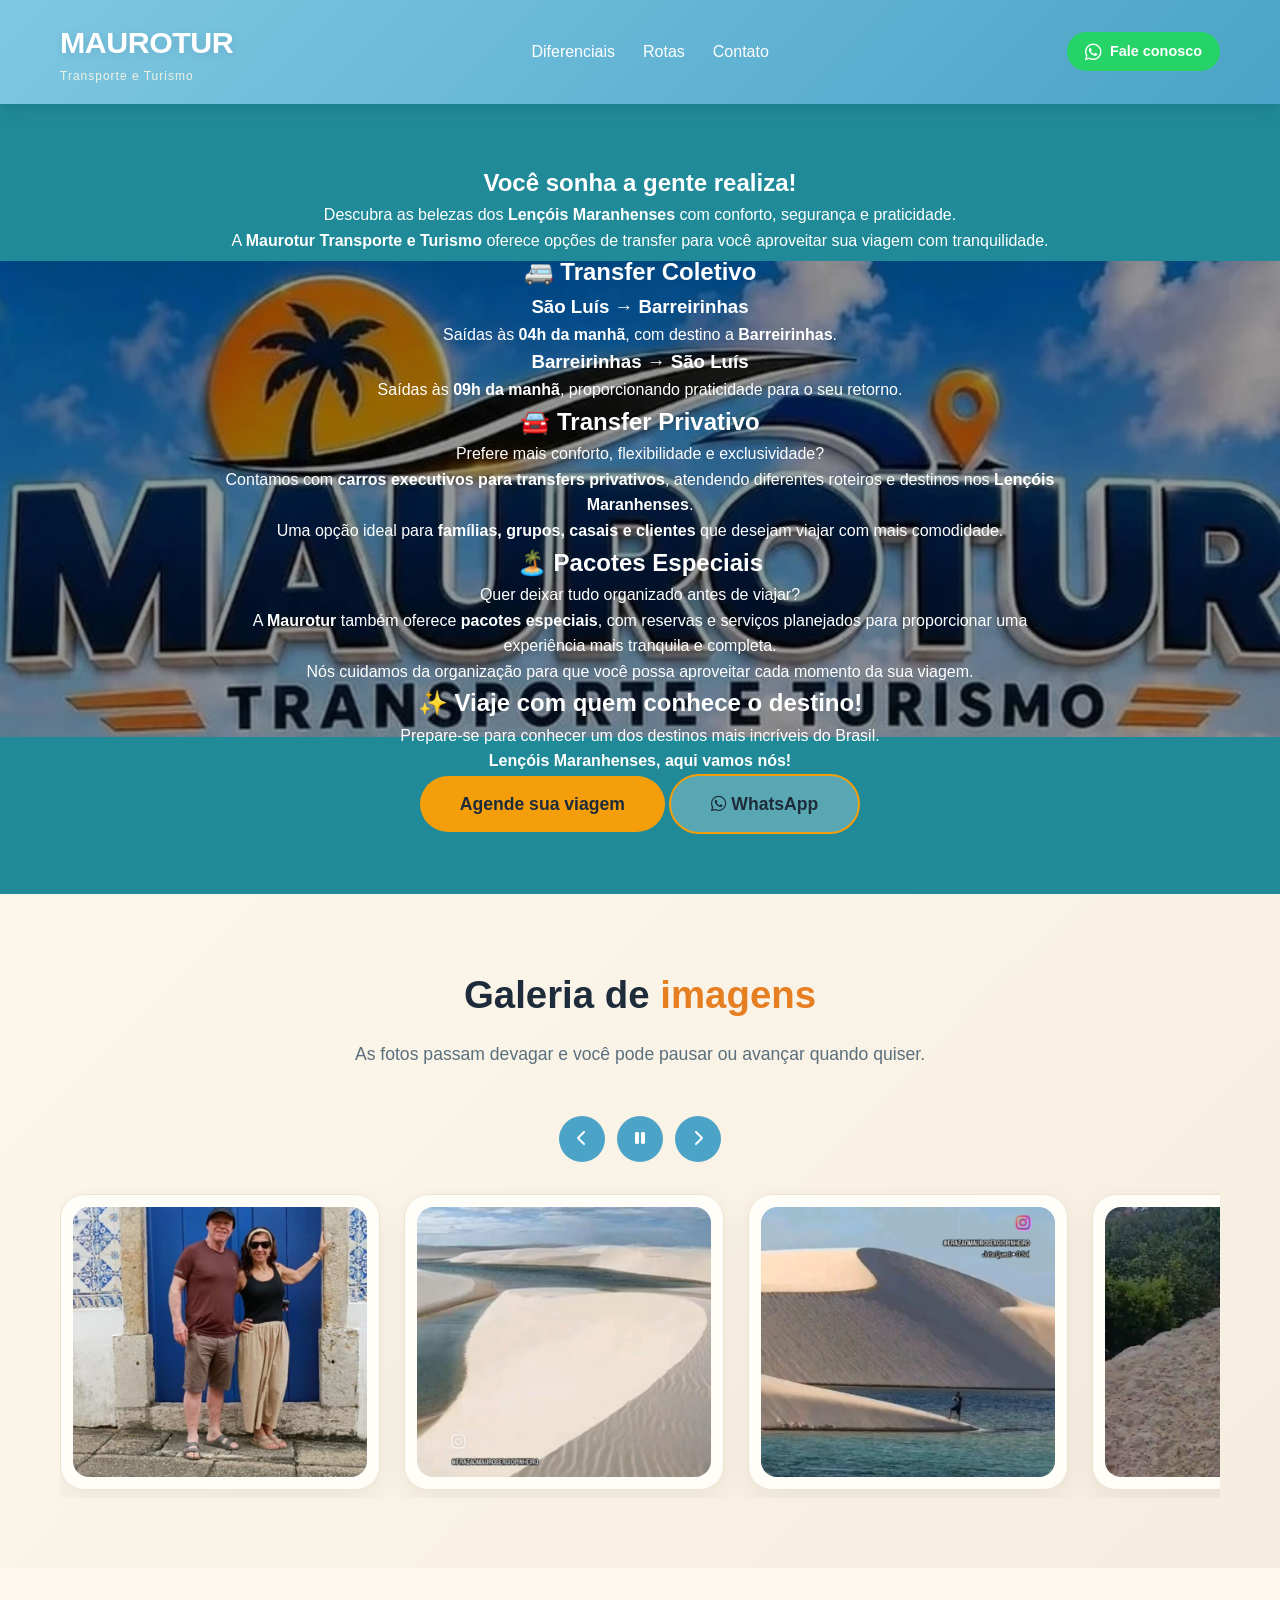
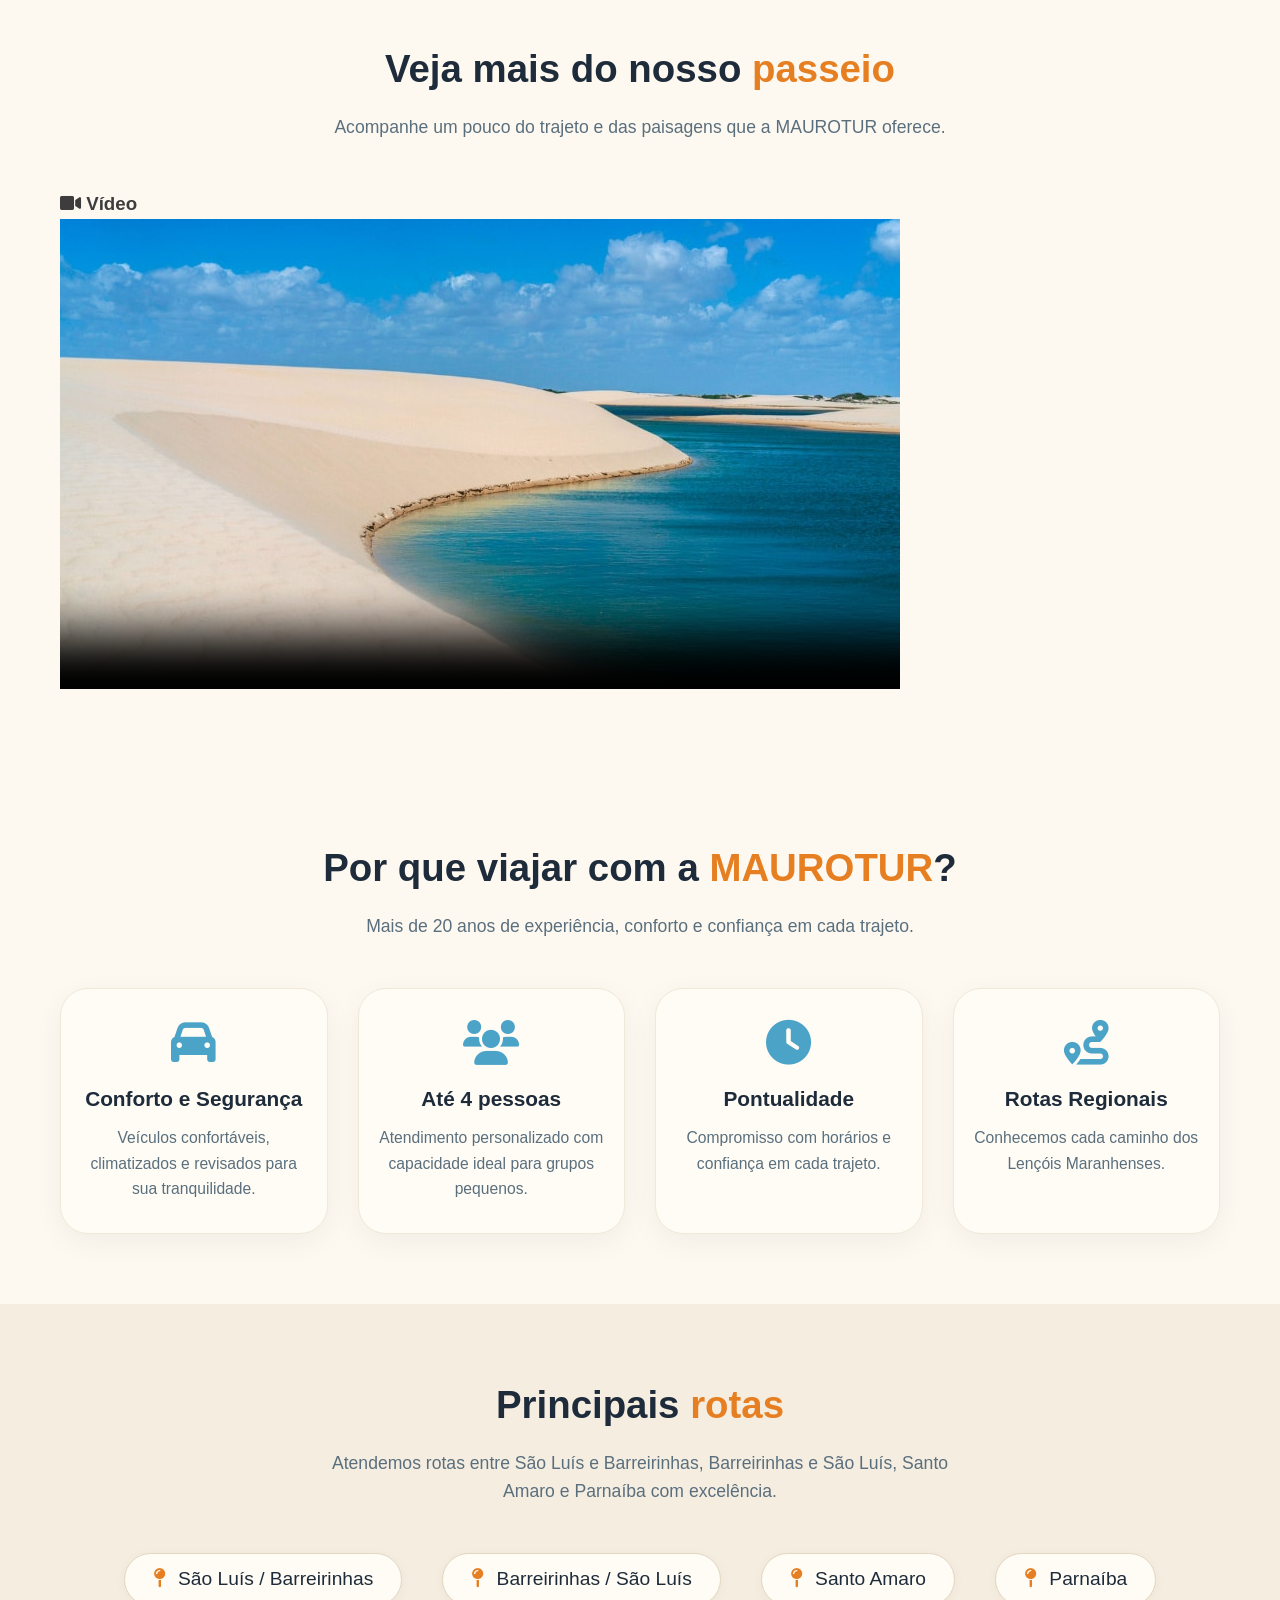
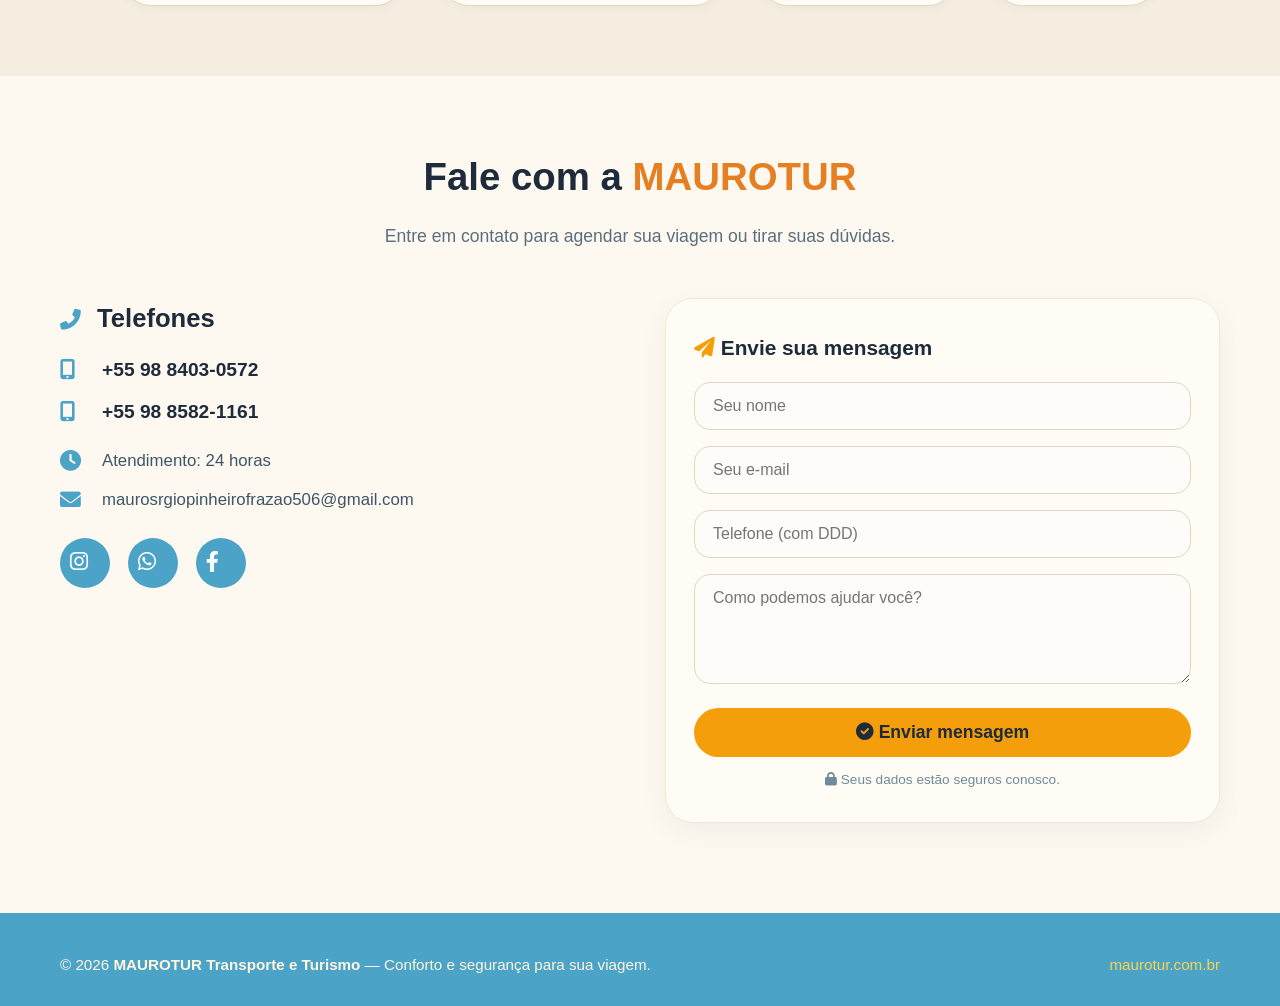
==== index.html @ c7d2a6f0 "atualiação da frente" ====
<!DOCTYPE html>
<html lang="pt-BR">
<head>
    <meta charset="UTF-8">
    <meta name="viewport" content="width=device-width, initial-scale=1.0, maximum-scale=1.0, user-scalable=yes">
    <title>MAUROTUR Transporte e Turismo</title>
    <!-- Font Awesome -->
    <link rel="stylesheet" href="https://cdnjs.cloudflare.com/ajax/libs/font-awesome/6.0.0-beta3/css/all.min.css">
    <link rel="stylesheet" href="styles.css">
</head>
<body>

    <!-- ===== HEADER ===== -->
    <header>
        <div class="container header-content">
            <div class="logo">
                <h1>MAUROTUR<span></span></h1>
                <small>Transporte e Turismo</small>
            </div>

            <button class="menu-toggle" id="menuToggle" aria-label="Menu" aria-expanded="false" aria-controls="navLinks">
                <i class="fas fa-bars"></i>
            </button>

            <nav class="nav-links" id="navLinks">
                <a href="#diferenciais">Diferenciais</a>
                <a href="#rotas">Rotas</a>
                <a href="#contato">Contato</a>
            </nav>

            <a href="https://wa.me/559884030572?text=ola%2C%20vim%20do%20site%20maurotur" target="_blank" rel="noopener noreferrer" class="whatsapp-header">
                <i class="fab fa-whatsapp"></i> Fale conosco
            </a>
        </div>
    </header>

<!-- ===== HERO ===== -->
<section class="hero">

    <!-- Imagem do painel -->
    <div class="hero-background">
        <img 
            src="vigens/imagens-scroll.jpg/WhatsApp Image 2026-08-25 at 07.58.31.jpeg"
            alt="Lençóis Maranhenses - MAUROTUR"
        >
    </div>

    <!-- Escurece levemente a imagem para o texto aparecer -->
    <div class="hero-overlay"></div>

    <!-- Conteúdo -->
    <div class="container hero-content">
            <h2 class="titulo-hero">Você sonha a gente <span>realiza!</span> </h2>
            <p> Descubra as belezas dos <strong>Lençóis Maranhenses</strong> com conforto, segurança e praticidade. </p> <p> A <strong>Maurotur Transporte e Turismo</strong> oferece opções de transfer para você aproveitar sua viagem com tranquilidade. </p> <h2>🚐 Transfer Coletivo</h2> <h3>São Luís → Barreirinhas</h3> <p> Saídas às <strong>04h da manhã</strong>, com destino a <strong>Barreirinhas</strong>. </p> <h3>Barreirinhas → São Luís</h3> <p> Saídas às <strong>09h da manhã</strong>, proporcionando praticidade para o seu retorno. </p> <h2>🚘 Transfer Privativo</h2> <p> Prefere mais conforto, flexibilidade e exclusividade? </p> <p> Contamos com <strong>carros executivos para transfers privativos</strong>, atendendo diferentes roteiros e destinos nos <strong>Lençóis Maranhenses</strong>. </p> <p> Uma opção ideal para <strong>famílias, grupos, casais e clientes</strong> que desejam viajar com mais comodidade. </p> <h2>🏝️ Pacotes Especiais</h2> <p> Quer deixar tudo organizado antes de viajar? </p> <p> A <strong>Maurotur</strong> também oferece <strong>pacotes especiais</strong>, com reservas e serviços planejados para proporcionar uma experiência mais tranquila e completa. </p> <p> Nós cuidamos da organização para que você possa aproveitar cada momento da sua viagem. </p> <h2>✨ Viaje com quem conhece o destino!</h2> <p> Prepare-se para conhecer um dos destinos mais incríveis do Brasil. </p> <p> <strong>Lençóis Maranhenses, aqui vamos nós!</strong> </p>
                <a href="#contato" class="btn btn-primary">Agende sua viagem</a>
                <a href="https://wa.me/559884030572?text=ola%2C%20vim%20do%20site%20maurotur" target="_blank" rel="noopener noreferrer" class="btn btn-outline"><i class="fab fa-whatsapp"></i> WhatsApp</a>
            </div>
        </div>
    </section>

    <!-- ===== GALERIA ===== -->
    <section class="section gallery-section" id="galeria">
        <div class="container">
            <h2 class="section-title">Galeria de <span>imagens</span></h2>
            <p class="section-sub">As fotos passam devagar e você pode pausar ou avançar quando quiser.</p>

            <div class="gallery-controls">
                <button class="gallery-btn" id="prevGallery" type="button" aria-label="Imagem anterior">
                    <i class="fas fa-chevron-left"></i>
                </button>
                <button class="gallery-btn" id="toggleGallery" type="button" aria-label="Pausar ou continuar">
                    <i class="fas fa-pause"></i>
                </button>
                <button class="gallery-btn" id="nextGallery" type="button" aria-label="Próxima imagem">
                    <i class="fas fa-chevron-right"></i>
                </button>
            </div>

            <div class="gallery-viewport">
                <div class="gallery-track" id="galleryTrack">
                    <figure class="gallery-card">
                        <img class="gallery-image" src="vigens/imagens-scroll.jpg/WhatsApp Image 2026-08-07 at 07.35.17.jpeg" alt="Paisagem da viagem 1" tabindex="0" role="button" aria-label="Ampliar imagem">
                    </figure>
                    <figure class="gallery-card">
                        <img class="gallery-image" src="vigens/imagens-scroll.jpg/WhatsApp Image 2026-08-07 at 07.35.26.jpeg" alt="Paisagem da viagem 2" tabindex="0" role="button" aria-label="Ampliar imagem">
                    </figure>
                    <figure class="gallery-card">
                        <img class="gallery-image" src="vigens/imagens-scroll.jpg/WhatsApp Image 2026-08-07 at 07.35.37.jpeg" alt="Paisagem da viagem 3" tabindex="0" role="button" aria-label="Ampliar imagem">
                    </figure>
                    <figure class="gallery-card">
                        <img class="gallery-image" src="vigens/imagens-scroll.jpg/WhatsApp Image 2026-08-07 at 07.35.45.jpeg" alt="Paisagem da viagem 4" tabindex="0" role="button" aria-label="Ampliar imagem">
                    </figure>
                    <figure class="gallery-card">
                        <img class="gallery-image" src="vigens/imagens-scroll.jpg/WhatsApp Image 2026-08-07 at 07.35.57.jpeg" alt="Paisagem da viagem 5" tabindex="0" role="button" aria-label="Ampliar imagem">
                    </figure>
                    <figure class="gallery-card">
                        <img class="gallery-image" src="vigens/imagens-scroll.jpg/WhatsApp Image 2026-08-07 at 07.36.15.jpeg" alt="Paisagem da viagem 6" tabindex="0" role="button" aria-label="Ampliar imagem">
                    </figure>
                    <figure class="gallery-card">
                        <img class="gallery-image" src="vigens/imagens-scroll.jpg/WhatsApp Image 2026-08-07 at 09.05.29.jpeg" alt="Paisagem da viagem 6" tabindex="0" role="button" aria-label="Ampliar imagem">
                    </figure>
                </div>
            </div>
        </div>
    </section>

    <div class="gallery-modal" id="galleryModal" aria-hidden="true">
        <button class="gallery-modal-close" id="galleryModalClose" type="button" aria-label="Fechar imagem">
            <i class="fas fa-times"></i>
        </button>
        <div class="gallery-modal-content">
            <img id="galleryModalImage" src="" alt="">
        </div>
    </div>

    <!-- ===== VÍDEO E IMAGEM ===== -->
    <section class="section media-section" id="media">
        <div class="container">
            <h2 class="section-title">Veja mais do nosso <span>passeio</span></h2>
            <p class="section-sub">Acompanhe um pouco do trajeto e das paisagens que a MAUROTUR oferece.</p>

            <div class="media-grid">
                <div class="media-card media-card-single">
                    <h3><i class="fas fa-video"></i> Vídeo</h3>
                    <video controls preload="metadata" poster="imagem-dunas.jpg/image.png">
                        <source src="vigens/imagens-scroll.jpg/WhatsApp Video 2026-08-07 at 09.05.29.mp4" type="video/mp4">
                        Seu navegador não suporta vídeos embutidos.
                    </video>
                </div>
            </div>
        </div>
    </section>

    <!-- ===== DIFERENCIAIS ===== -->
    <section class="section" id="diferenciais">
        <div class="container">
            <h2 class="section-title">Por que viajar com a <span>MAUROTUR</span>?</h2>
            <p class="section-sub">Mais de 20 anos de experiência, conforto e confiança em cada trajeto.</p>

            <div class="cards-grid">
                <div class="card">
                    <i class="fas fa-car"></i>
                    <h3>Conforto e Segurança</h3>
                    <p>Veículos confortáveis, climatizados e revisados para sua tranquilidade.</p>
                </div>
                <div class="card">
                    <i class="fas fa-users"></i>
                    <h3>Até 4 pessoas</h3>
                    <p>Atendimento personalizado com capacidade ideal para grupos pequenos.</p>
                </div>
                <div class="card">
                    <i class="fas fa-clock"></i>
                    <h3>Pontualidade</h3>
                    <p>Compromisso com horários e confiança em cada trajeto.</p>
                </div>
                <div class="card">
                    <i class="fas fa-route"></i>
                    <h3>Rotas Regionais</h3>
                    <p>Conhecemos cada caminho dos Lençóis Maranhenses.</p>
                </div>
            </div>
        </div>
    </section>

    <!-- ===== ROTAS ===== -->
    <section class="section rotas-bg" id="rotas">
        <div class="container">
            <h2 class="section-title">Principais <span>rotas</span></h2>
            <p class="section-sub">Atendemos rotas entre São Luís e Barreirinhas, Barreirinhas e São Luís, Santo Amaro e Parnaíba com excelência.</p>
            <div class="rotas-list">
                <span><i class="fas fa-map-pin"></i> São Luís / Barreirinhas</span>
                <span><i class="fas fa-map-pin"></i> Barreirinhas / São Luís</span>
                <span><i class="fas fa-map-pin"></i> Santo Amaro</span>
                <span><i class="fas fa-map-pin"></i> Parnaíba</span>
            </div>
        </div>
    </section>

    <!-- ===== CONTATO ===== -->
    <section class="section" id="contato">
        <div class="container">
            <h2 class="section-title">Fale com a <span>MAUROTUR</span></h2>
            <p class="section-sub">Entre em contato para agendar sua viagem ou tirar suas dúvidas.</p>

            <div class="contato-grid">
                <!-- Coluna informações -->
                <div class="contato-info">
                    <h3><i class="fas fa-phone-alt icon-blue"></i> Telefones</h3>
                    <p><i class="fas fa-mobile-alt"></i> <span class="phone">+55 98 8403-0572</span></p>
                    <p><i class="fas fa-mobile-alt"></i> <span class="phone">+55 98 8582-1161</span></p>

                    <p class="service-hours"><i class="fas fa-clock"></i> Atendimento: 24 horas</p>
                    <p><i class="fas fa-envelope"></i> maurosrgiopinheirofrazao506@gmail.com</p>

                    <div class="social-links">
                        <a href="https://www.instagram.com/frazaomaurosergiopinheiro" target="_blank" rel="noopener noreferrer" aria-label="Instagram">
                            <i class="fab fa-instagram"></i>
                        </a>
                        <a href="https://wa.me/559884030572?text=ola%2C%20vim%20do%20site%20maurotur" target="_blank" rel="noopener noreferrer" aria-label="WhatsApp">
                            <i class="fab fa-whatsapp"></i>
                        </a>
                        <a href="#" target="_blank" rel="noopener noreferrer" aria-label="Facebook">
                            <i class="fab fa-facebook-f"></i>
                        </a>
                    </div>


                </div>

                <!-- Formulário -->
                <div class="contato-form">
                    <h4><i class="fas fa-paper-plane icon-yellow"></i> Envie sua mensagem</h4>
                    <form id="formContato">
                        <input type="text" placeholder="Seu nome" required>
                        <input type="email" placeholder="Seu e-mail" required>
                        <input type="tel" placeholder="Telefone (com DDD)">
                        <textarea placeholder="Como podemos ajudar você?" required></textarea>
                        <button type="submit"><i class="fas fa-check-circle"></i> Enviar mensagem</button>
                    </form>
                    <p class="form-security-note">
                        <i class="fas fa-lock"></i> Seus dados estão seguros conosco.
                    </p>
                </div>
            </div>
        </div>
    </section>

    <!-- ===== FOOTER ===== -->
    <footer>
        <div class="container footer-content">
            <p>&copy; 2026 <strong>MAUROTUR Transporte e Turismo</strong> — Conforto e segurança para sua viagem.</p>
            <p>
                <a href="https://maurotur.com.br" target="_blank" rel="noopener noreferrer">maurotur.com.br</a>
            </p>
        </div>
    </footer>
    <script src="script.js" defer></script>
</body>
</html>
---- styles.css ----
/* ----- RESET & BASE ----- */

* {
    margin: 0;
    padding: 0;
    box-sizing: border-box;
}

html,
body {
    width: 100%;
    max-width: 100%;
    overflow-x: hidden;
}

body {
    font-family: 'Segoe UI', Tahoma, Geneva, Verdana, sans-serif;
    background-color: #fef9f0;
    color: #3d3d3d;
    line-height: 1.6;
}

img,
video {
    max-width: 100%;
}

a {
    text-decoration: none;
    color: inherit;
}

.container {
    width: 100%;
    max-width: 1200px;
    margin: 0 auto;
    padding: 0 20px;
}


/* ----- HEADER ----- */

header {
    background: linear-gradient(135deg, #7ec8e3 0%, #4ba3c7 100%);
    color: #fff;
    padding: 18px 0;
    position: sticky;
    top: 0;
    z-index: 100;
    box-shadow: 0 4px 16px rgba(0, 0, 0, 0.10);
}

.header-content {
    display: flex;
    justify-content: space-between;
    align-items: center;
    flex-wrap: wrap;
    width: 100%;
}

.logo h1 {
    font-size: 1.9rem;
    font-weight: 700;
    letter-spacing: -0.5px;
    color: #fff;
    text-shadow: 0 2px 8px rgba(0, 0, 0, 0.10);
}

.logo h1 span {
    color: #fcd34d;
}

.logo small {
    display: block;
    font-size: 0.75rem;
    font-weight: 300;
    opacity: 0.9;
    letter-spacing: 1px;
    color: #fff6e0;
}

.nav-links {
    display: flex;
    gap: 28px;
    font-weight: 500;
}

.nav-links a {
    transition: color 0.2s;
    font-size: 1rem;
    color: #fff;
}

.nav-links a:hover {
    color: #fcd34d;
}

.whatsapp-header {
    background: #25d366;
    padding: 8px 18px;
    border-radius: 30px;
    font-weight: 600;
    font-size: 0.9rem;
    display: flex;
    align-items: center;
    gap: 8px;
    transition: background 0.2s, transform 0.2s;
    color: #fff;
}

.whatsapp-header:hover {
    background: #1ebe5c;
    transform: scale(1.02);
}

.whatsapp-header i {
    font-size: 1.2rem;
}

.menu-toggle {
    display: none;
    font-size: 1.8rem;
    cursor: pointer;
    background: none;
    border: none;
    color: #fff;
}


/* ----- HERO ----- */

.hero {
    position: relative;
    width: 100%;
    max-width: 100%;
    min-height: 650px;
    display: flex;
    align-items: center;
    justify-content: center;
    overflow: hidden;
    isolation: isolate;
    background: #04e2ffcc;
}

.hero-background {
    position: absolute;
    inset: 0;
    width: 100%;
    height: 100%;
    z-index: 0;

    display: flex;
    justify-content: center;
    align-items: center;

    overflow: hidden;
}

.hero-background img {
    width: 100%;
    height: 100%;
    max-width: 100%;
    object-fit: contain;
    object-position: center center;
    display: block;
}

.hero-overlay {
    position: absolute;
    inset: 0;
    background: rgba(0, 0, 0, 0.40);
    z-index: 1;
}

.hero-content {
    position: relative;
    z-index: 2;

    width: 100%;
    max-width: 900px;

    color: #fff;

    padding: 60px 20px;

    margin: 0 auto;

    text-align: center;
}


/* ----- BOTÕES ----- */

.hero-buttons {
    display: flex;
    flex-wrap: wrap;
    justify-content: center;
    gap: 16px;
    margin-top: 25px;
}

.btn {
    display: inline-block;
    padding: 14px 40px;
    border-radius: 50px;
    font-weight: 600;
    font-size: 1.1rem;
    transition: all 0.25s;
    border: none;
    cursor: pointer;
}

.btn-primary {
    background: #f59e0b;
    color: #1e2b3a;
}

.btn-primary:hover {
    background: #d97706;
    transform: translateY(-3px);
    box-shadow: 0 12px 28px rgba(245, 158, 11, 0.35);
}

.btn-outline {
    background: rgba(255, 255, 255, 0.25);
    color: #1e2b3a;
    border: 2px solid #f59e0b;
    backdrop-filter: blur(2px);
}

.btn-outline:hover {
    background: rgba(245, 158, 11, 0.15);
    transform: translateY(-3px);
    border-color: #d97706;
}


/* ----- SEÇÕES ----- */

.section {
    width: 100%;
    max-width: 100%;
    padding: 70px 0;
}

.section-title {
    text-align: center;
    font-size: 2.4rem;
    font-weight: 700;
    margin-bottom: 14px;
    color: #1e2b3a;
}

.section-title span {
    color: #e67e22;
}

.section-sub {
    text-align: center;
    font-size: 1.1rem;
    color: #5a6f7e;
    max-width: 650px;
    margin: 0 auto 48px;
}


/* ----- GALERIA ----- */

.gallery-section {
    background: linear-gradient(135deg, #fdf7eb 0%, #f5ede0 100%);
}

.gallery-controls {
    display: flex;
    justify-content: center;
    gap: 12px;
    margin-bottom: 24px;
}

.gallery-btn {
    border: none;
    width: 46px;
    height: 46px;
    flex-shrink: 0;
    border-radius: 50%;
    background: #4ba3c7;
    color: #fff;
    font-size: 1rem;
    cursor: pointer;
    transition: transform 0.2s, background 0.2s;
}

.gallery-btn:hover {
    background: #e67e22;
    transform: translateY(-2px);
}

.gallery-viewport {
    width: 100%;
    max-width: 100%;
    overflow: hidden;
    padding: 8px 0;
}

.gallery-track {
    display: flex;
    gap: 24px;
    width: max-content;
    transition: transform 0.7s ease;
    will-change: transform;
}

.gallery-card {
    flex: 0 0 320px;
    max-width: 85vw;
    background: #fffdf8;
    padding: 12px;
    border-radius: 24px;
    box-shadow: 0 10px 30px rgba(0, 0, 0, 0.06);
    border: 1px solid #efe3cf;
}

.gallery-card img {
    width: 100%;
    height: 270px;
    object-fit: cover;
    border-radius: 16px;
    display: block;
    cursor: zoom-in;
    transition: transform 0.2s ease;
}

.gallery-card img:hover {
    transform: scale(1.02);
}

.gallery-image:focus {
    outline: 3px solid #e67e22;
    outline-offset: 4px;
}


/* ----- MODAL ----- */

.gallery-modal {
    position: fixed;
    inset: 0;
    background: rgba(12, 18, 24, 0.92);
    display: flex;
    align-items: center;
    justify-content: center;
    padding: 20px;
    z-index: 220;
    opacity: 0;
    visibility: hidden;
    transition: opacity 0.25s ease, visibility 0.25s ease;
}

.gallery-modal.is-open {
    opacity: 1;
    visibility: visible;
}

.gallery-modal-content {
    position: relative;
    width: min(96vw, 900px);
    max-width: 100%;
    max-height: 92vh;
    display: flex;
    align-items: center;
    justify-content: center;
}

.gallery-modal-content img {
    width: 100%;
    max-width: 100%;
    max-height: 92vh;
    object-fit: contain;
    border-radius: 22px;
    box-shadow: 0 20px 60px rgba(0, 0, 0, 0.35);
    transform: scale(0.95);
    transition: transform 0.25s ease;
}

.gallery-modal.is-open .gallery-modal-content img {
    transform: scale(1);
}

.gallery-modal-close {
    position: absolute;
    top: 16px;
    right: 16px;
    z-index: 230;
    width: 48px;
    height: 48px;
    border: none;
    border-radius: 50%;
    background: rgba(255, 255, 255, 0.95);
    color: #1e2b3a;
    font-size: 1.2rem;
    cursor: pointer;
    box-shadow: 0 10px 24px rgba(0, 0, 0, 0.18);
}

.gallery-modal-close:hover {
    background: #fff;
    transform: scale(1.03);
}


/* ----- CARDS ----- */

.cards-grid {
    display: grid;
    grid-template-columns: repeat(auto-fit, minmax(220px, 1fr));
    gap: 30px;
}

.card {
    background: #fffcf5;
    padding: 32px 20px;
    border-radius: 28px;
    box-shadow: 0 8px 30px rgba(0, 0, 0, 0.05);
    text-align: center;
    transition: transform 0.25s, box-shadow 0.25s;
    border: 1px solid #f0e8d8;
}

.card:hover {
    transform: translateY(-6px);
    box-shadow: 0 16px 48px rgba(0, 0, 0, 0.08);
}

.card i {
    font-size: 2.8rem;
    color: #4ba3c7;
    margin-bottom: 16px;
}

.card h3 {
    font-size: 1.3rem;
    margin-bottom: 10px;
    color: #1e2b3a;
}

.card p {
    color: #5a6f7e;
    font-size: 0.98rem;
}


/* ----- ROTAS ----- */

.rotas-bg {
    background: #f5ede0;
}

.rotas-list {
    display: flex;
    flex-wrap: wrap;
    justify-content: center;
    gap: 20px 40px;
    font-size: 1.2rem;
    font-weight: 500;
    color: #1e2b3a;
    margin-top: 10px;
}

.rotas-list span {
    background: #fffcf5;
    padding: 10px 28px;
    border-radius: 50px;
    box-shadow: 0 2px 12px rgba(0, 0, 0, 0.04);
    border: 1px solid #e2d6c0;
}

.rotas-list i {
    margin-right: 8px;
    color: #e67e22;
}


/* ----- CONTATO ----- */

.contato-grid {
    display: grid;
    grid-template-columns: 1fr 1fr;
    gap: 50px;
    margin-top: 20px;
}

.contato-info h3 {
    font-size: 1.6rem;
    color: #1e2b3a;
    margin-bottom: 16px;
}

.contato-info p {
    color: #3e5566;
    margin-bottom: 12px;
    display: flex;
    align-items: center;
    gap: 12px;
    font-size: 1.05rem;
}

.contato-info i {
    width: 30px;
    color: #4ba3c7;
    font-size: 1.3rem;
}

.icon-blue {
    color: #4ba3c7;
}

.icon-yellow {
    color: #f59e0b;
}

.service-hours {
    margin-top: 20px;
}

.contato-info .phone {
    font-weight: 600;
    font-size: 1.2rem;
    color: #1e2b3a;
}

.social-links {
    margin-top: 24px;
    display: flex;
    gap: 18px;
}

.social-links a {
    background: #4ba3c7;
    color: #fff;
    width: 50px;
    height: 50px;
    border-radius: 50%;
    display: flex;
    align-items: center;
    justify-content: center;
    font-size: 1.6rem;
    transition: background 0.2s, transform 0.2s;
}

.social-links a i {
    color: #fff;
}

.social-links a:hover {
    background: #e67e22;
    transform: scale(1.05);
}

.contato-form {
    background: #fffcf5;
    padding: 32px 28px;
    border-radius: 28px;
    box-shadow: 0 8px 30px rgba(0, 0, 0, 0.05);
    border: 1px solid #f0e8d8;
}

.contato-form h4 {
    font-size: 1.3rem;
    margin-bottom: 18px;
    color: #1e2b3a;
}

.contato-form input,
.contato-form textarea {
    width: 100%;
    max-width: 100%;
    padding: 14px 18px;
    border: 1px solid #e2d6c0;
    border-radius: 16px;
    font-size: 1rem;
    margin-bottom: 16px;
    transition: border 0.2s;
    background: #fefcf8;
    font-family: inherit;
}

.contato-form input:focus,
.contato-form textarea:focus {
    outline: none;
    border-color: #4ba3c7;
    box-shadow: 0 0 0 3px rgba(75, 163, 199, 0.15);
}

.contato-form textarea {
    height: 110px;
    resize: vertical;
}

.contato-form button {
    background: #f59e0b;
    color: #1e2b3a;
    border: none;
    padding: 14px;
    border-radius: 50px;
    font-weight: 600;
    font-size: 1.1rem;
    width: 100%;
    cursor: pointer;
    transition: background 0.2s, transform 0.2s;
}

.contato-form button:hover {
    background: #d97706;
    transform: scale(1.01);
}

.contato-form button.is-sent {
    background: #25d366;
    color: #fff;
}

.form-security-note {
    margin-top: 12px;
    font-size: 0.85rem;
    color: #6f8a9a;
    text-align: center;
}


/* ----- BANNER DE HORÁRIO ----- */

.horario-banner {
    background: #fef3e0;
    border-left: 6px solid #f59e0b;
    padding: 18px 30px;
    border-radius: 20px;
    margin: 30px auto 0;
    display: flex;
    align-items: center;
    flex-wrap: wrap;
    gap: 12px 24px;
    justify-content: center;
    max-width: 900px;
    box-shadow: 0 4px 16px rgba(0, 0, 0, 0.02);
}

.horario-banner i {
    font-size: 1.8rem;
    color: #e67e22;
}

.horario-banner p {
    font-size: 1rem;
    color: #2d4052;
    margin: 0;
}

.horario-banner strong {
    color: #1e2b3a;
}

.horario-banner .redes-mini {
    display: flex;
    gap: 12px;
    margin-left: auto;
}

.horario-banner .redes-mini a {
    background: #fffcf5;
    padding: 6px 14px;
    border-radius: 30px;
    font-size: 0.85rem;
    font-weight: 500;
    color: #1e2b3a;
    display: flex;
    align-items: center;
    gap: 6px;
    box-shadow: 0 2px 8px rgba(0, 0, 0, 0.04);
    transition: background 0.2s;
}

.horario-banner .redes-mini a:hover {
    background: #f5ede0;
}


/* ----- FOOTER ----- */

footer {
    background: #4ba3c7;
    color: #fff6e0;
    padding: 40px 0 28px;
    margin-top: 20px;
}

.footer-content {
    display: flex;
    flex-wrap: wrap;
    justify-content: space-between;
    align-items: center;
    gap: 20px;
}

.footer-content p {
    margin: 0;
    font-size: 0.95rem;
}

.footer-content a {
    color: #fcd34d;
}

.footer-content a:hover {
    text-decoration: underline;
}


/* =========================================================
   RESPONSIVO
   ========================================================= */

@media (max-width: 992px) {

    .contato-grid {
        grid-template-columns: 1fr;
        gap: 30px;
    }
}


@media (max-width: 768px) {

    html,
    body {
        width: 100%;
        max-width: 100%;
        overflow-x: hidden;
    }

    .container {
        width: 100%;
        max-width: 100%;
        padding-left: 16px;
        padding-right: 16px;
    }

    /* HEADER */

    .header-content {
        width: 100%;
        flex-wrap: wrap;
    }

    .nav-links {
        display: none;
        flex-direction: column;
        width: 100%;
        max-width: 100%;
        background: #4ba3c7;
        padding: 20px 0;
        gap: 16px;
        align-items: center;
        border-top: 1px solid #3984a0;
        margin-top: 16px;
    }

    .nav-links.open {
        display: flex;
    }

    .menu-toggle {
        display: block;
    }

    .whatsapp-header {
        margin-left: auto;
        margin-right: 12px;
    }


    /* HERO */

    .hero {
        width: 100%;
        max-width: 100%;
        min-height: 700px;
        align-items: center;
        overflow: hidden;
    }

    .hero-background {
        width: 100%;
        max-width: 100%;
        overflow: hidden;
    }

    .hero-background img {
        width: 100%;
        height: 100%;
        max-width: 100%;
        object-fit: cover;
        object-position: center 40%;
    }

    .hero-overlay {
        background: rgba(0, 0, 0, 0.52);
    }

    .hero-content {
        width: 100%;
        max-width: 100%;
        padding: 45px 20px;
        text-align: center;
    }

    .hero-content h2 {
        font-size: 2.2rem;
        line-height: 1.2;
        margin-bottom: 15px;
    }

    .hero-content p {
        font-size: 1rem;
        line-height: 1.6;
    }

    .hero-buttons {
        flex-direction: column;
        align-items: stretch;
        gap: 12px;
        margin-top: 25px;
    }

    .hero-buttons .btn {
        width: 100%;
        max-width: 100%;
        text-align: center;
    }


    /* GALERIA */

    .gallery-card {
        flex: 0 0 82vw;
        max-width: 82vw;
    }

    .gallery-card img {
        height: 220px;
        max-width: 100%;
    }

    .gallery-viewport {
        width: 100%;
        max-width: 100%;
        overflow: hidden;
    }

    .gallery-track {
        width: max-content;
    }

    .gallery-modal {
        width: 100%;
        max-width: 100%;
        padding: 12px;
    }

    .gallery-modal-content {
        width: 100%;
        max-width: 100%;
    }

    .gallery-modal-content img {
        max-height: 86vh;
        max-width: 100%;
    }

    .gallery-modal-close {
        top: 8px;
        right: 8px;
        width: 44px;
        height: 44px;
    }


    /* SEÇÕES */

    .section-title {
        font-size: 1.9rem;
    }

    .section-sub {
        font-size: 1rem;
        padding: 0 10px;
    }


    /* ROTAS */

    .rotas-list {
        width: 100%;
        max-width: 100%;
    }

    .rotas-list span {
        max-width: 100%;
        padding: 6px 18px;
        font-size: 1rem;
    }


    /* HORÁRIO */

    .horario-banner {
        flex-direction: column;
        text-align: center;
        padding: 20px;
        max-width: 100%;
    }

    .horario-banner .redes-mini {
        margin-left: 0;
    }


    /* CONTATO */

    .contato-grid {
        width: 100%;
        max-width: 100%;
    }

    .contato-form {
        width: 100%;
        max-width: 100%;
        padding: 28px 20px;
    }
}


/* ----- CELULARES PEQUENOS ----- */

@media (max-width: 768px) {

    .hero {
        min-height: 700px;
        width: 100%;
        max-width: 100%;
        overflow: hidden;

        display: flex;
        align-items: center;
        justify-content: center;
    }

    .hero-background {
        position: absolute;
        inset: 0;

        width: 100%;
        height: 100%;

        display: flex;
        align-items: center;
        justify-content: center;

        overflow: hidden;
    }

    .hero-background img {
        /*
         * Mantém a proporção da foto.
         * Não corta as laterais nem o topo/baixo.
         */
        width: 100%;
        height: auto;

        max-width: 100%;
        max-height: 100%;

        object-fit: contain;
        object-position: center center;
    }

    .hero-overlay {
        background: rgba(0, 0, 0, 0.5);
    }

    .hero-content {
        width: 100%;
        max-width: 600px;

        padding: 45px 20px;

        margin: 0 auto;

        text-align: center;
    }

    .hero-content h2 {
        font-size: 1.8rem;
        line-height: 1.25;
        margin-bottom: 15px;
        text-align: center;
    }

    .hero-content h3 {
        font-size: 1.15rem;
        margin-top: 20px;
        margin-bottom: 8px;
        text-align: center;
    }

    .hero-content p {
        max-width: 100%;
        font-size: 0.98rem;
        line-height: 1.6;
        margin: 0 auto 14px;
        text-align: center;
    }

    .hero-buttons {
        width: 100%;
        display: flex;
        flex-direction: column;
        align-items: center;
        gap: 12px;
        margin-top: 25px;
    }

    .hero-buttons .btn {
        width: 100%;
        max-width: 350px;
        text-align: center;
    }
}


/* ===== CELULARES PEQUENOS ===== */

@media (max-width: 480px) {

    .hero {
        min-height: 750px;
        width: 100%;
        max-width: 100%;
        overflow: hidden;
    }

    .hero-background {
        width: 100%;
        height: 100%;
        overflow: hidden;
    }

    .hero-background img {
        width: 100%;
        height: auto;

        max-width: 100%;
        max-height: 100%;

        object-fit: contain;
        object-position: center center;
    }

    .hero-overlay {
        background: rgba(15, 236, 252, 0.404);
    }

    .hero-content {
        width: 100%;
        max-width: 100%;

        padding: 35px 16px;

        margin: 0 auto;

        text-align: center;
    }
    .titulo-hero {
        color: #b3811d;
    }

    .titulo-hero span {
        color: #f59e0b;
    }

    .hero-content h2 {
        font-size: 1.55rem;
        line-height: 1.25;
        text-align: center;
    }

    .hero-content h3 {
        font-size: 1.05rem;
        text-align: center;
    }

    .hero-content p {
        font-size: 0.92rem;
        line-height: 1.5;
        text-align: center;
    }

    .hero-buttons .btn {
        width: 100%;
        max-width: 320px;
    }
}
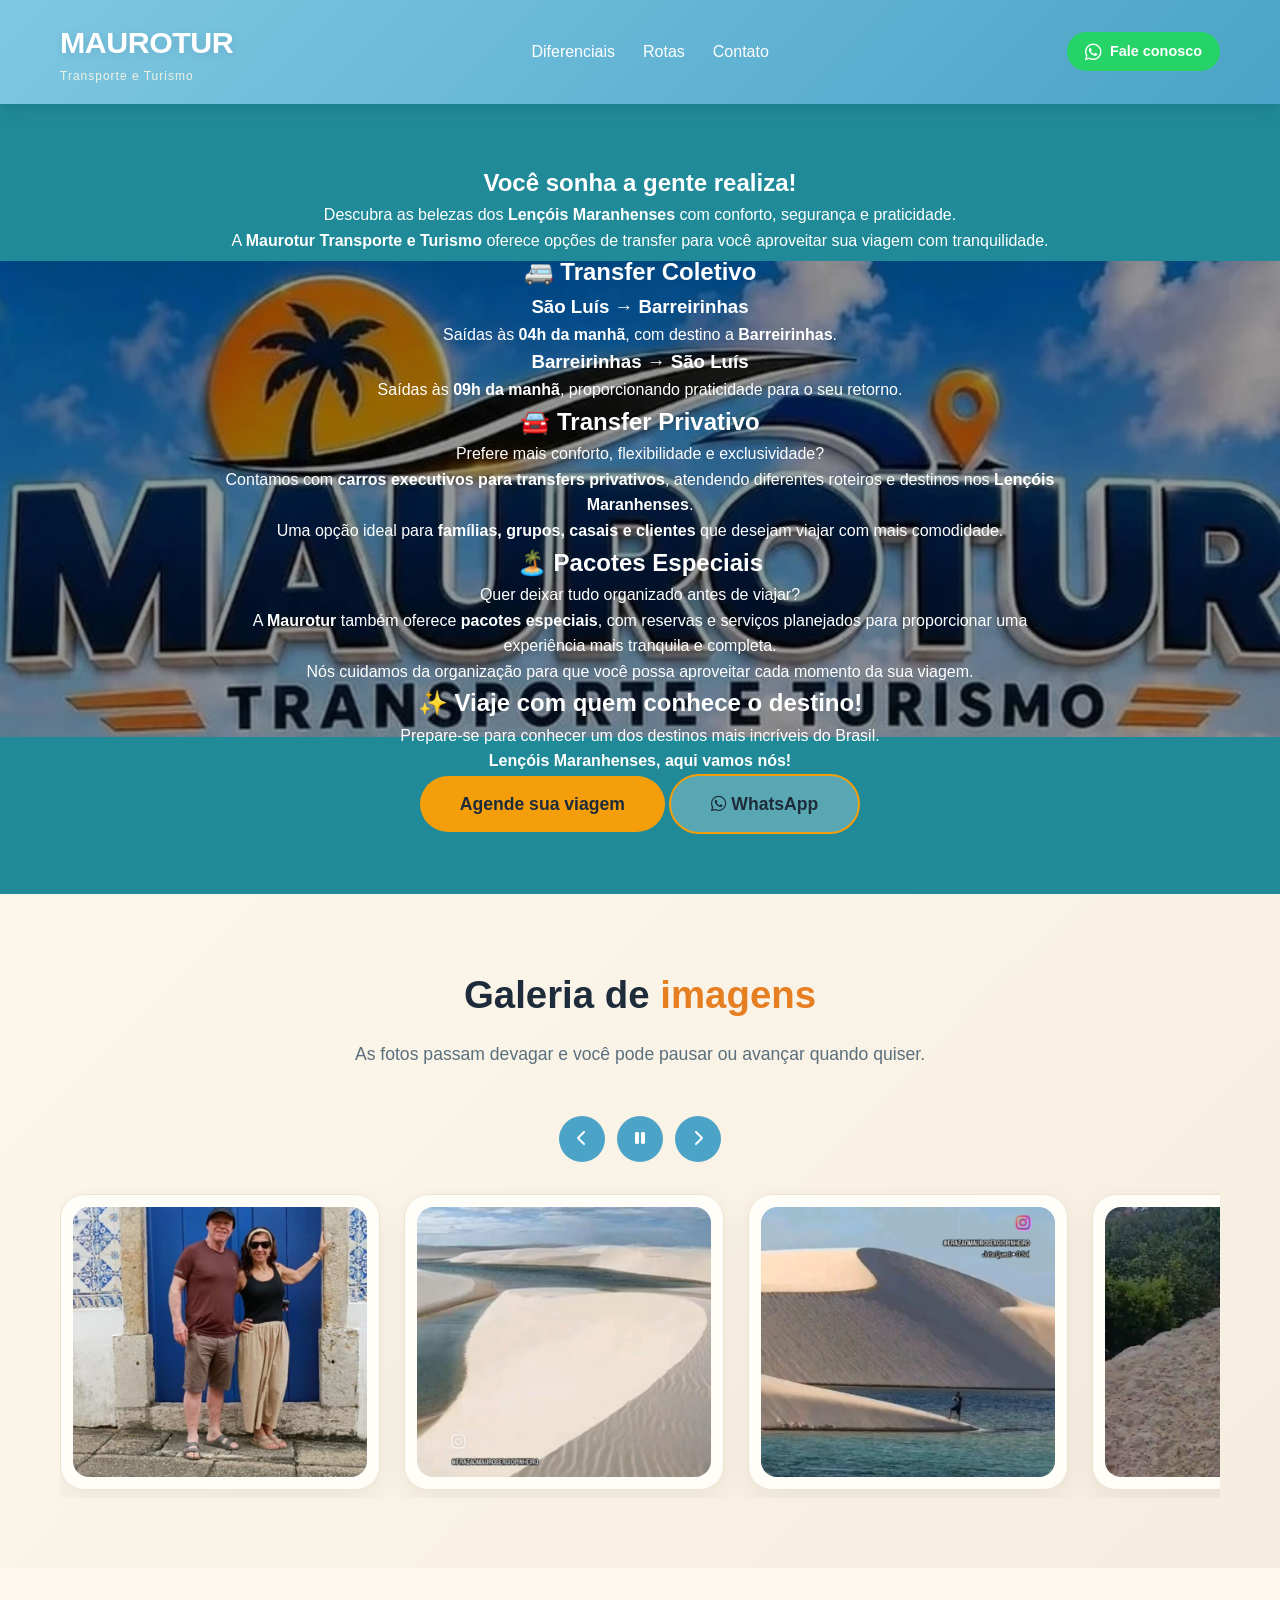
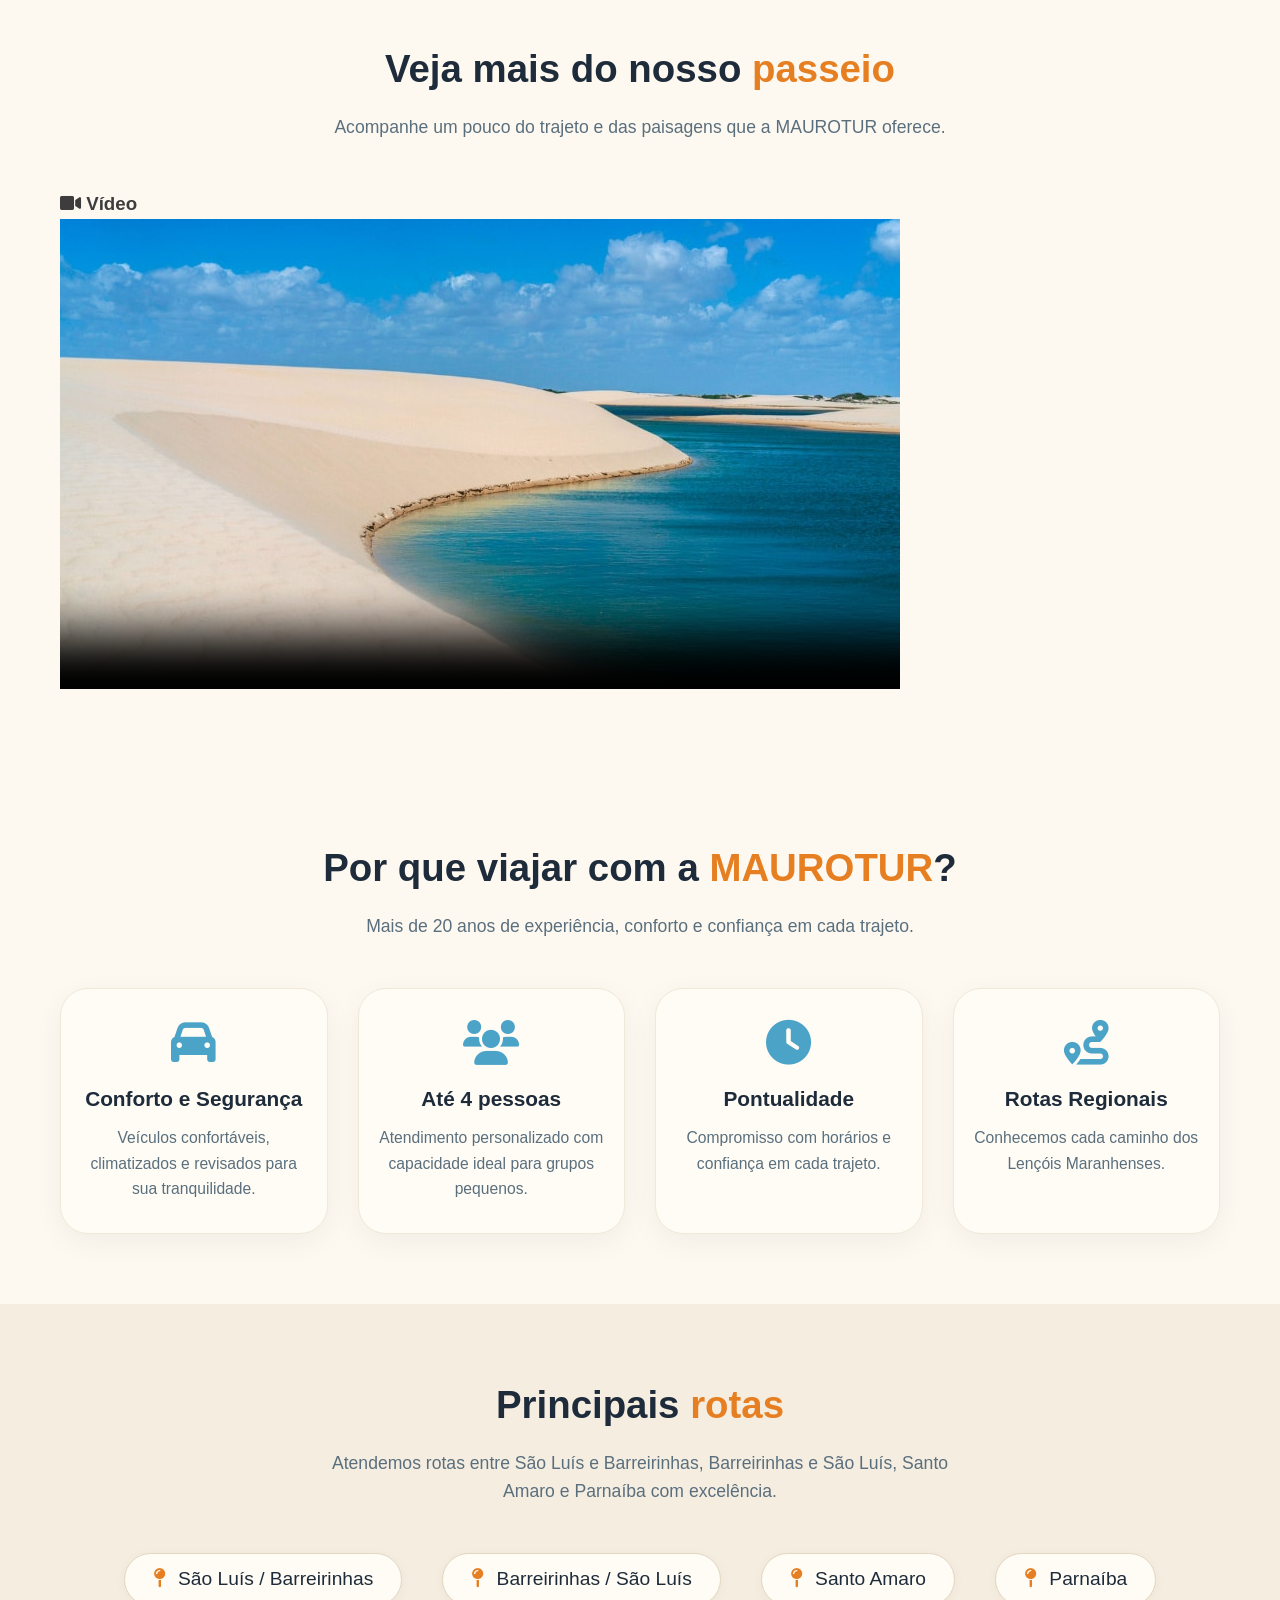
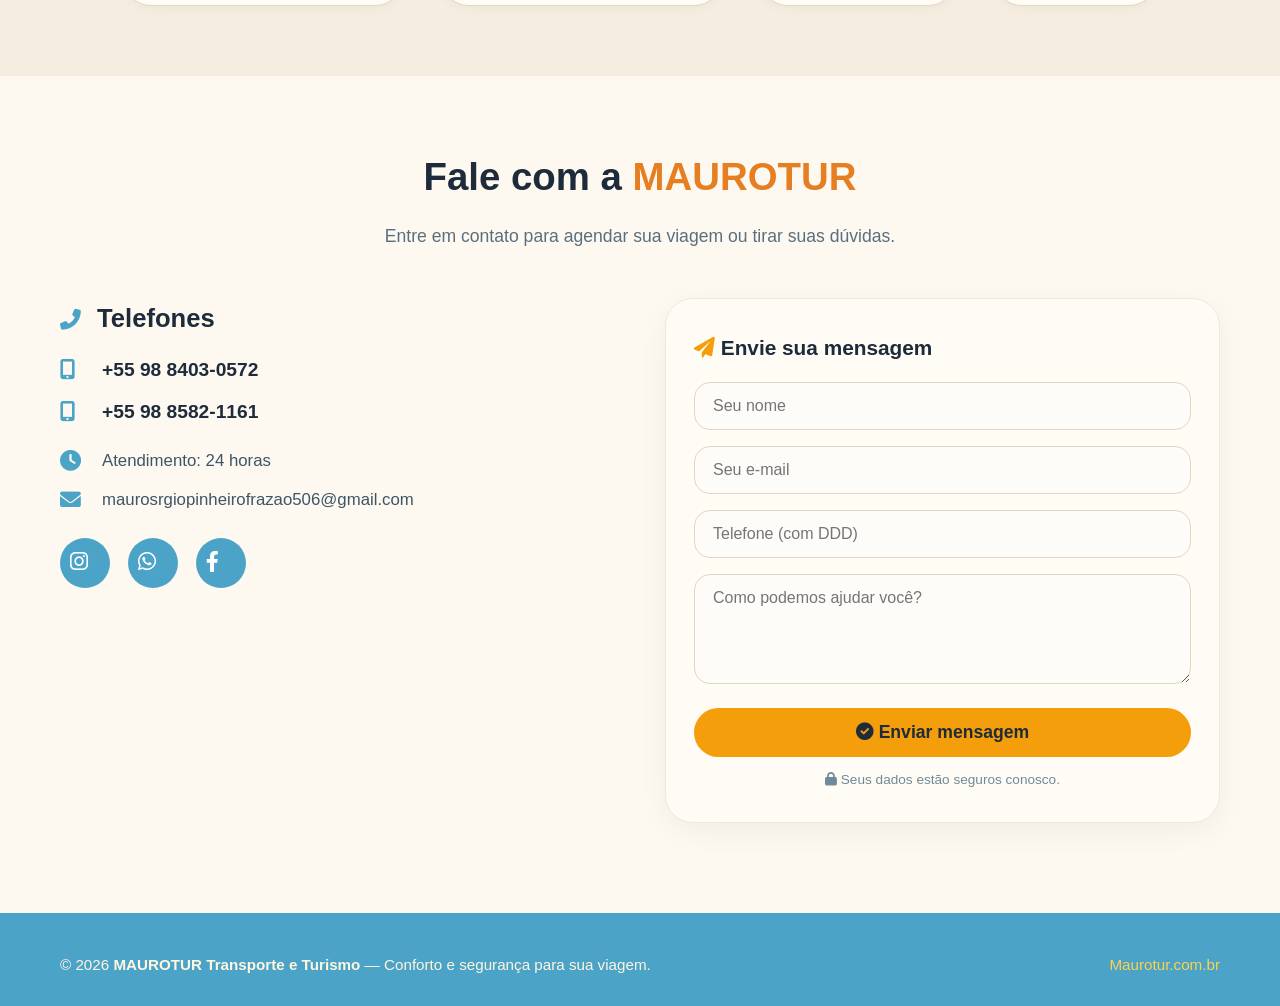
==== commit 69ef917f: "atualiação da frente" ====
--- a/index.html
+++ b/index.html
@@ -230,7 +230,7 @@
         <div class="container footer-content">
             <p>&copy; 2026 <strong>MAUROTUR Transporte e Turismo</strong> — Conforto e segurança para sua viagem.</p>
             <p>
-                <a href="https://maurotur.com.br" target="_blank" rel="noopener noreferrer">maurotur.com.br</a>
+                <a href="https://maurotur.com.br" target="_blank" rel="noopener noreferrer">Maurotur.com.br</a>
             </p>
         </div>
     </footer>
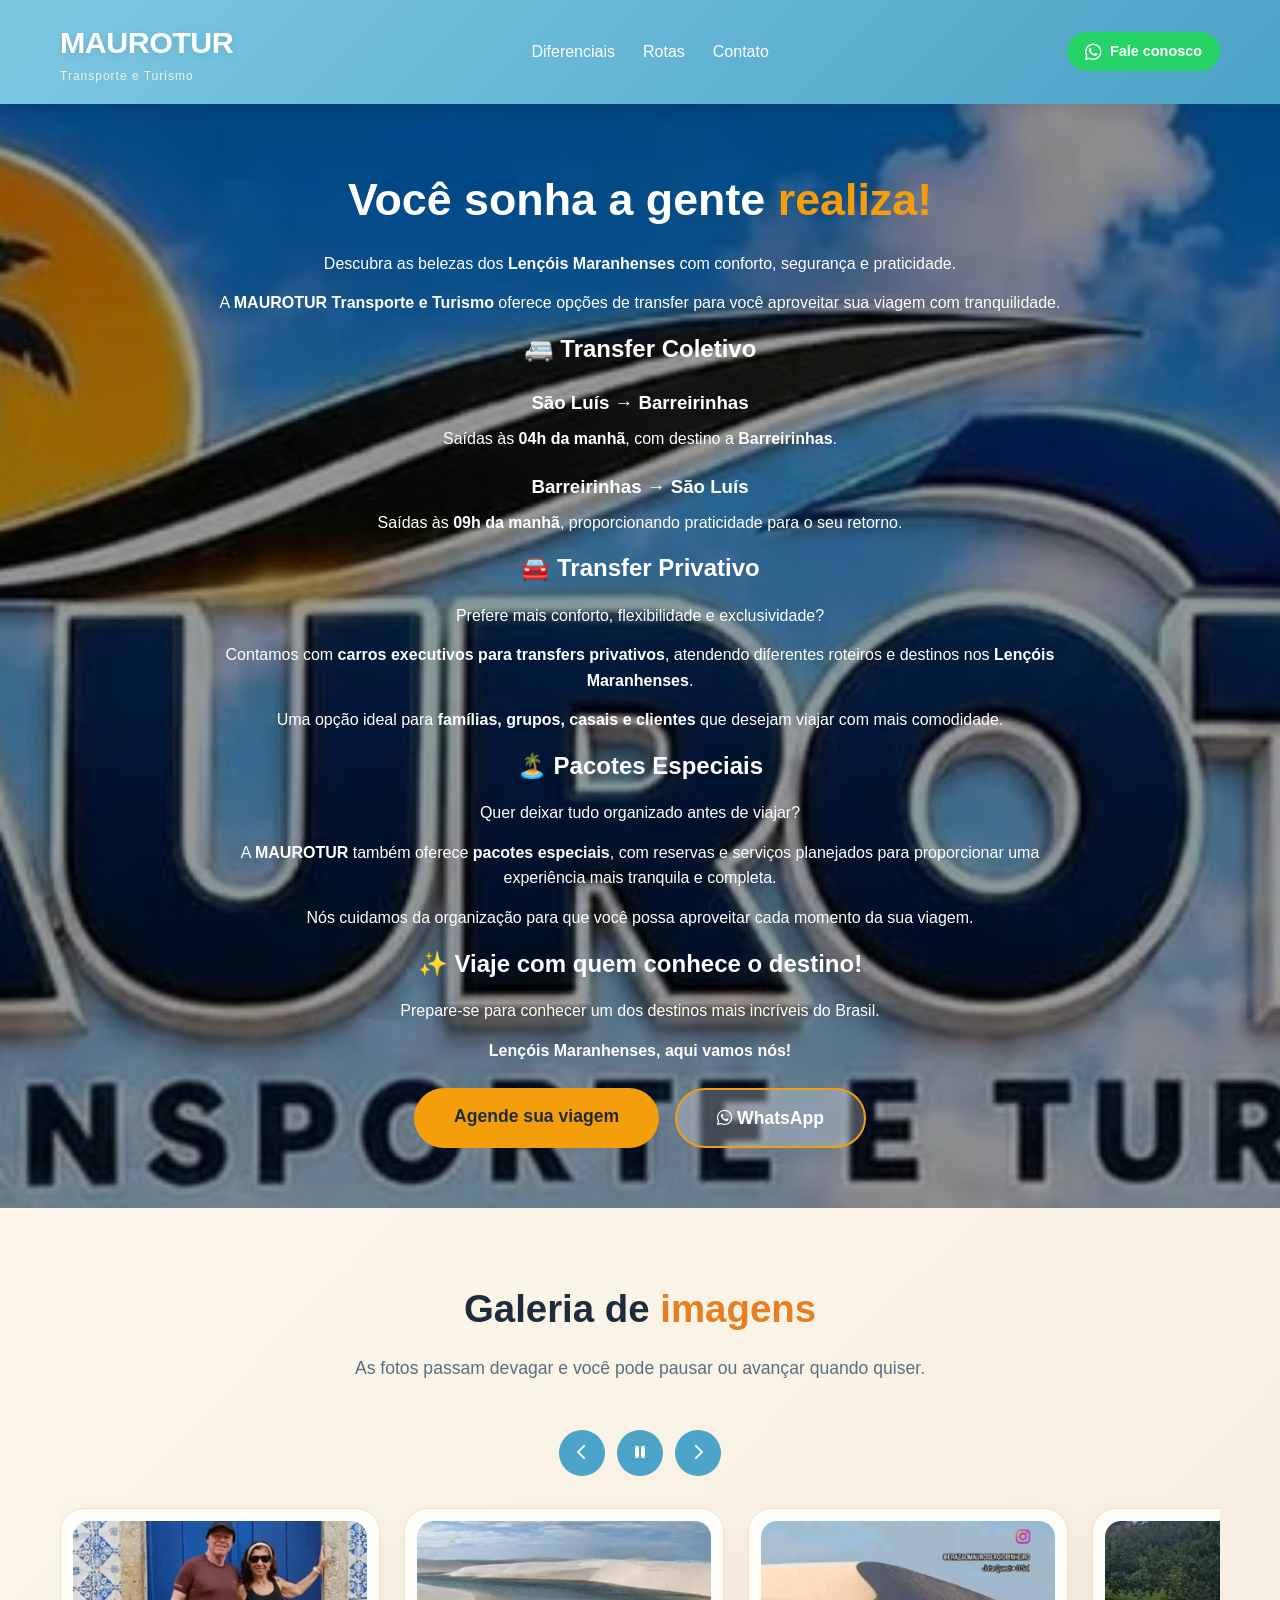
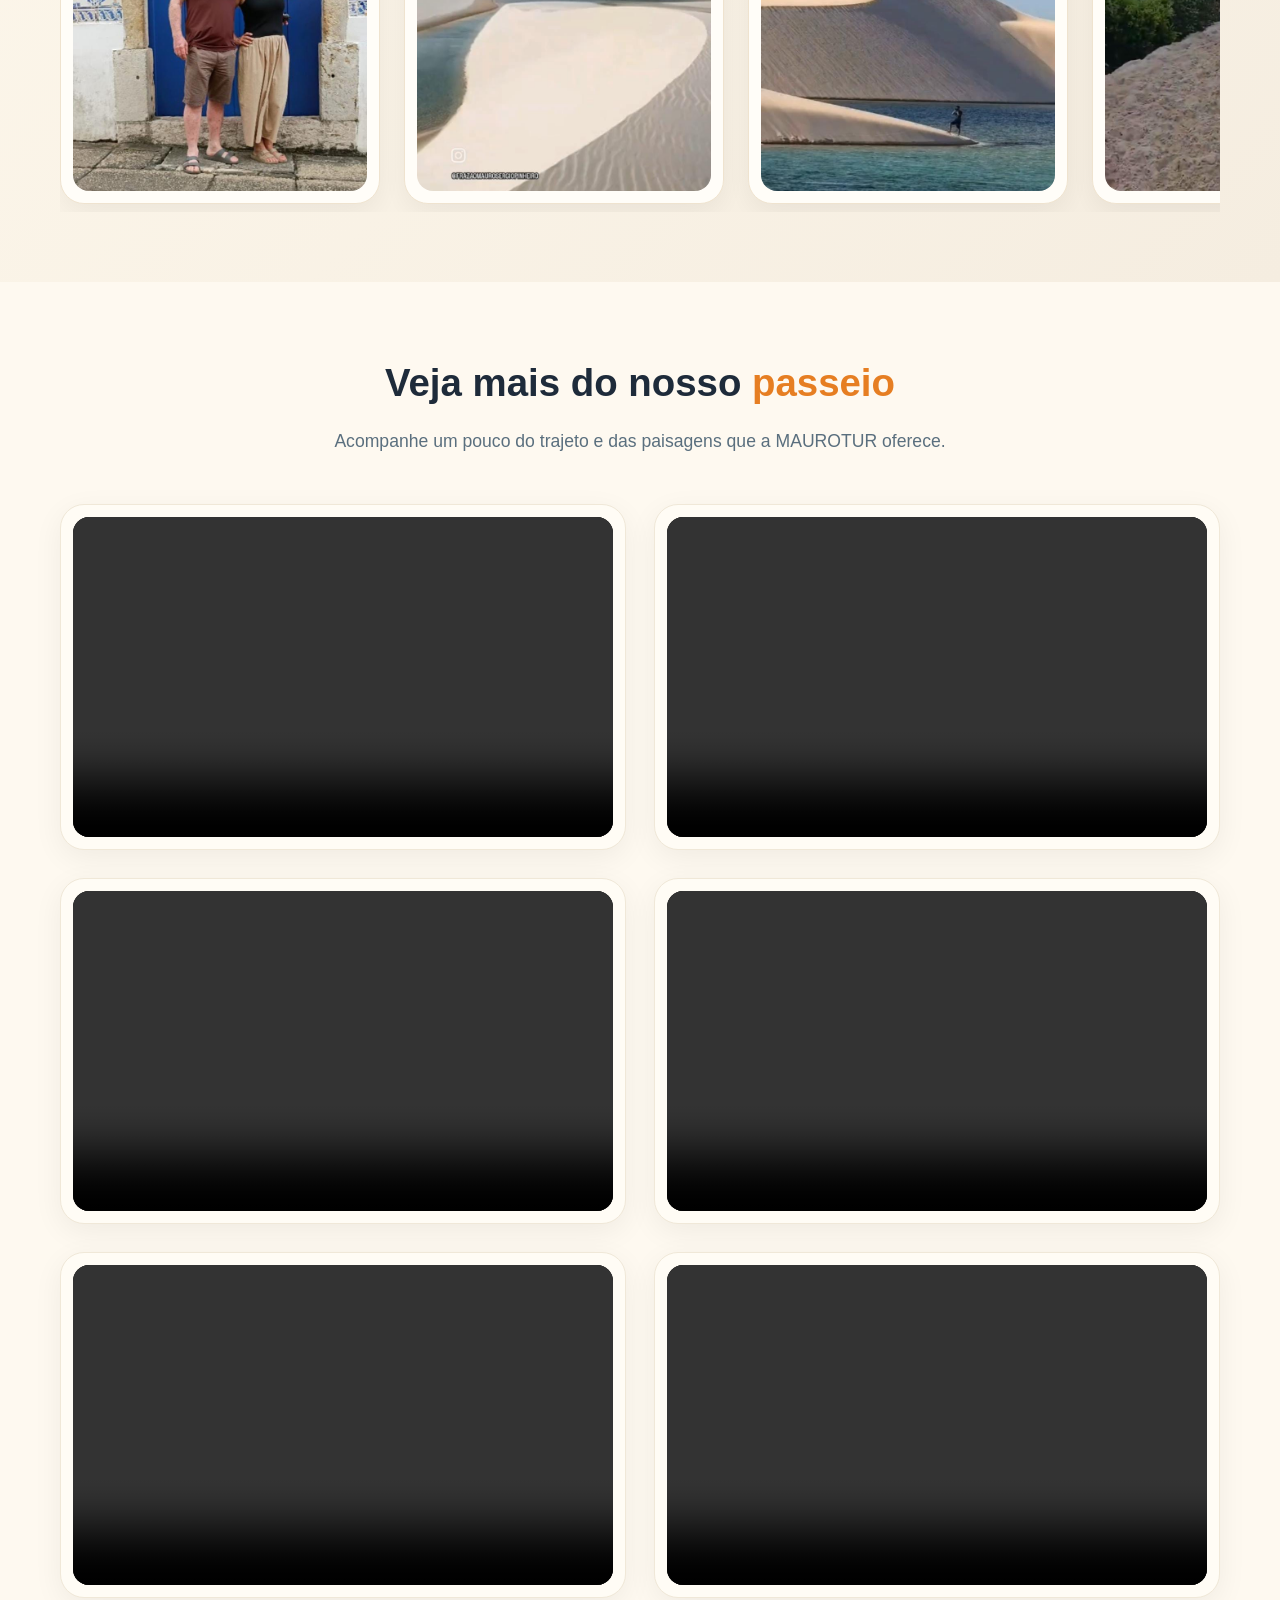
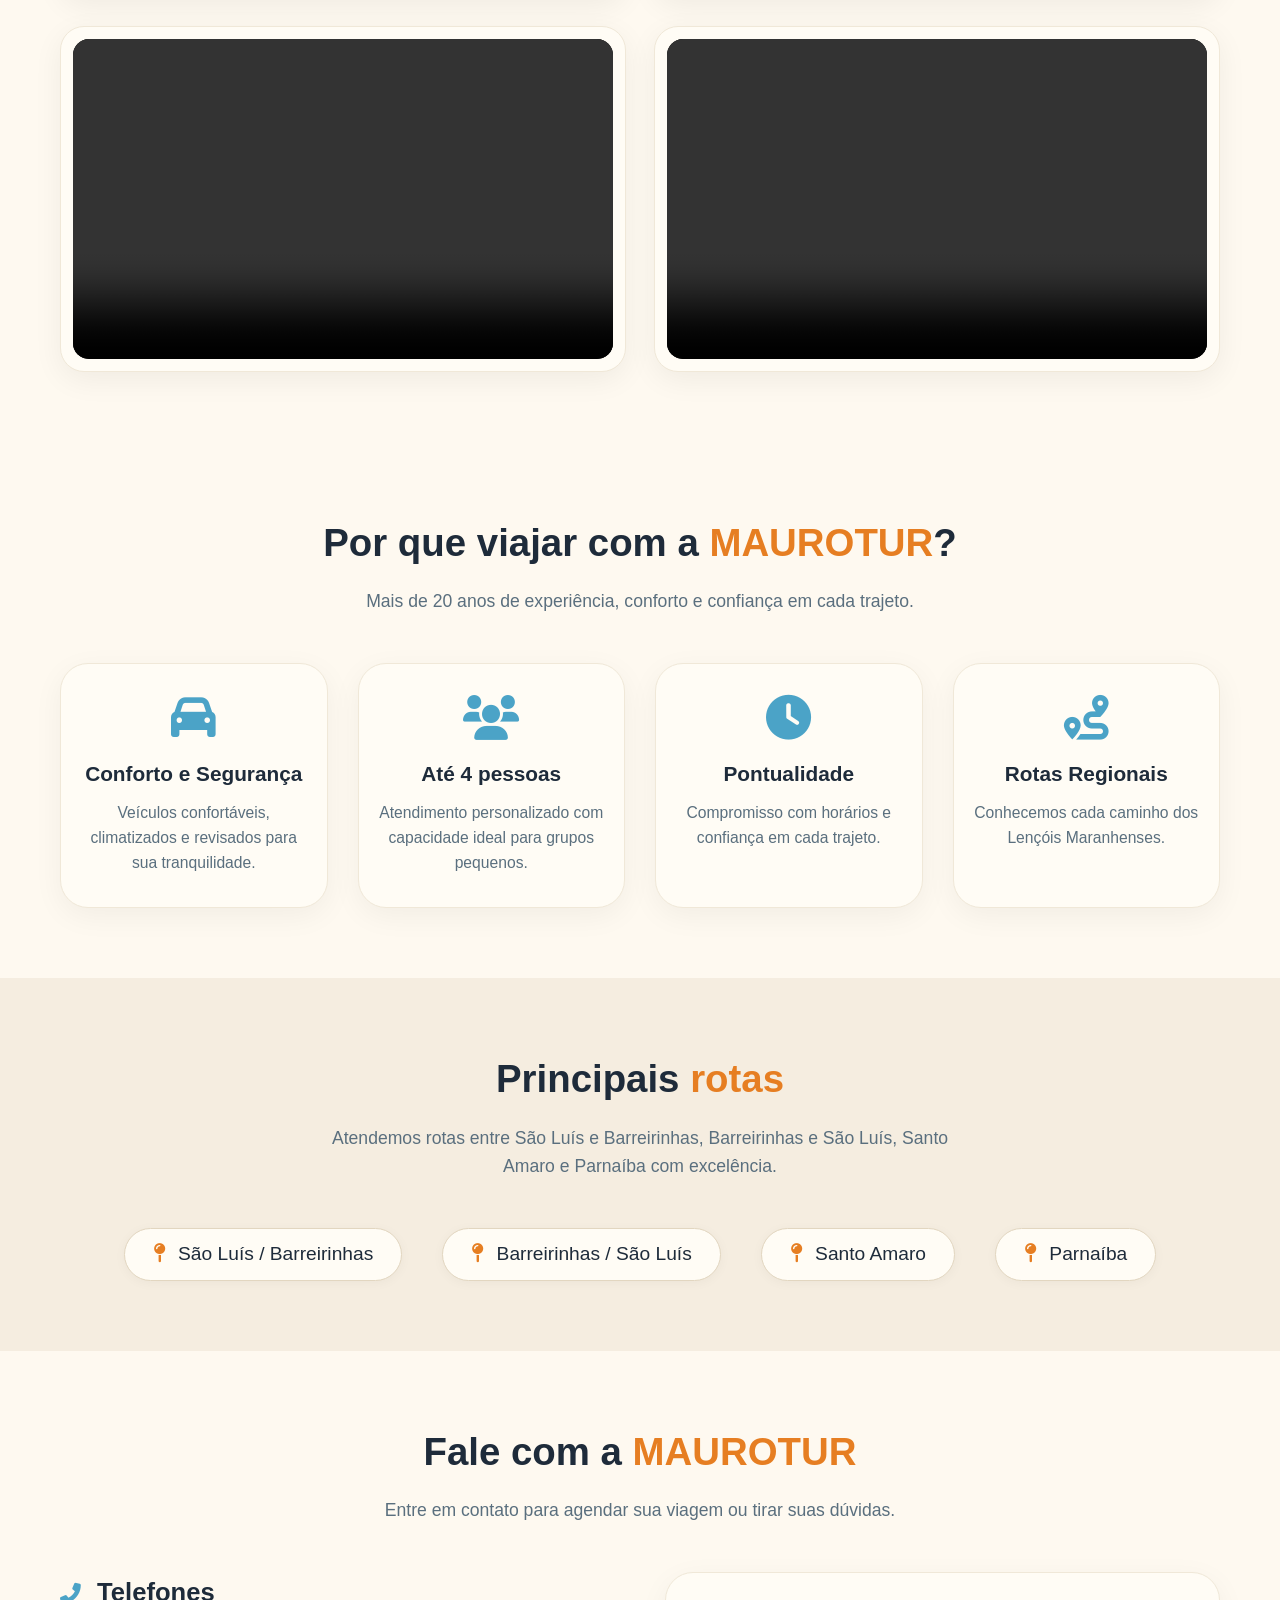
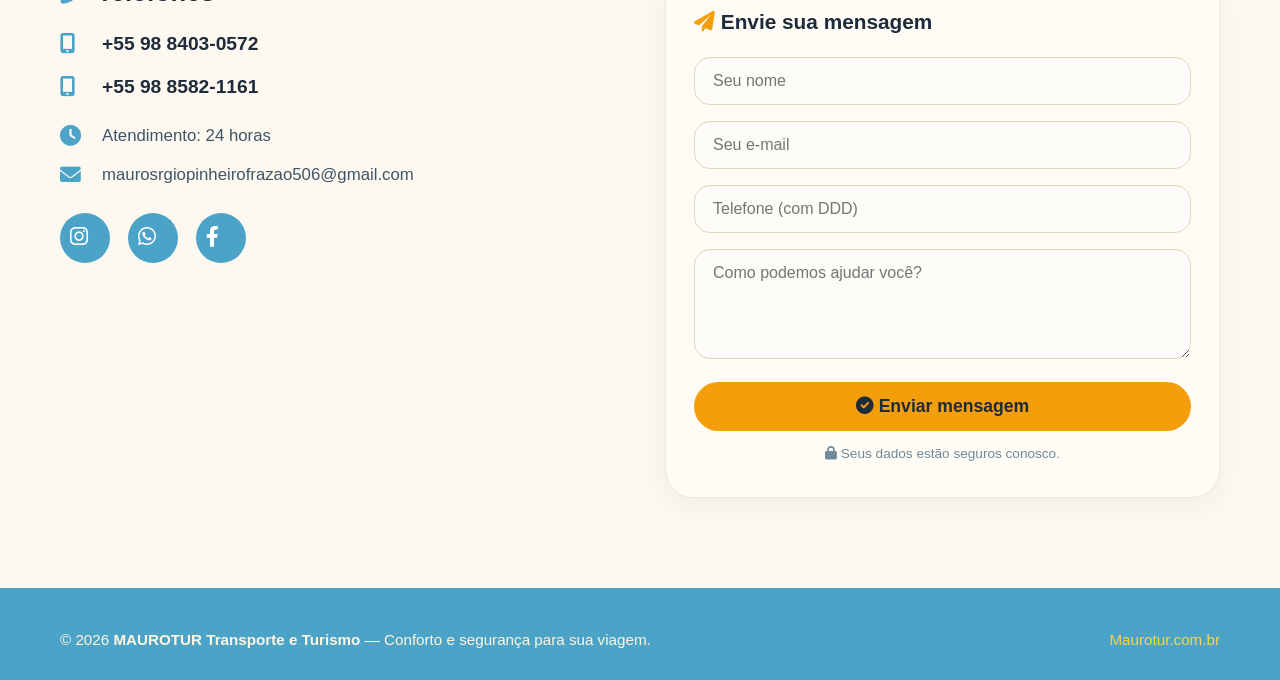
==== commit 4bd1cd2e: "videos do site" ====
--- a/index.html
+++ b/index.html
@@ -1,239 +1,915 @@
 <!DOCTYPE html>
 <html lang="pt-BR">
+
 <head>
+
     <meta charset="UTF-8">
-    <meta name="viewport" content="width=device-width, initial-scale=1.0, maximum-scale=1.0, user-scalable=yes">
+
+    <meta
+        name="viewport"
+        content="width=device-width, initial-scale=1.0"
+    >
+
     <title>MAUROTUR Transporte e Turismo</title>
+
     <!-- Font Awesome -->
-    <link rel="stylesheet" href="https://cdnjs.cloudflare.com/ajax/libs/font-awesome/6.0.0-beta3/css/all.min.css">
+    <link
+        rel="stylesheet"
+        href="https://cdnjs.cloudflare.com/ajax/libs/font-awesome/6.0.0-beta3/css/all.min.css"
+    >
+
     <link rel="stylesheet" href="styles.css">
+
 </head>
+
 <body>
 
-    <!-- ===== HEADER ===== -->
+
+    <!-- ===============================
+         HEADER
+    ================================ -->
+
     <header>
+
         <div class="container header-content">
+
             <div class="logo">
-                <h1>MAUROTUR<span></span></h1>
-                <small>Transporte e Turismo</small>
-            </div>
-
-            <button class="menu-toggle" id="menuToggle" aria-label="Menu" aria-expanded="false" aria-controls="navLinks">
+
+                <h1>
+                    MAUROTUR<span></span>
+                </h1>
+
+                <small>
+                    Transporte e Turismo
+                </small>
+
+            </div>
+
+
+            <button
+                class="menu-toggle"
+                id="menuToggle"
+                aria-label="Abrir menu"
+                aria-expanded="false"
+                aria-controls="navLinks"
+                type="button"
+            >
+
                 <i class="fas fa-bars"></i>
+
             </button>
 
-            <nav class="nav-links" id="navLinks">
-                <a href="#diferenciais">Diferenciais</a>
-                <a href="#rotas">Rotas</a>
-                <a href="#contato">Contato</a>
+
+            <nav
+                class="nav-links"
+                id="navLinks"
+            >
+
+                <a href="#diferenciais">
+                    Diferenciais
+                </a>
+
+                <a href="#rotas">
+                    Rotas
+                </a>
+
+                <a href="#contato">
+                    Contato
+                </a>
+
             </nav>
 
-            <a href="https://wa.me/559884030572?text=ola%2C%20vim%20do%20site%20maurotur" target="_blank" rel="noopener noreferrer" class="whatsapp-header">
-                <i class="fab fa-whatsapp"></i> Fale conosco
+
+            <a
+                href="https://wa.me/559884030572?text=ola%2C%20vim%20do%20site%20maurotur"
+                target="_blank"
+                rel="noopener noreferrer"
+                class="whatsapp-header"
+            >
+
+                <i class="fab fa-whatsapp"></i>
+
+                Fale conosco
+
             </a>
+
         </div>
+
     </header>
 
-<!-- ===== HERO ===== -->
-<section class="hero">
-
-    <!-- Imagem do painel -->
-    <div class="hero-background">
-        <img 
-            src="vigens/imagens-scroll.jpg/WhatsApp Image 2026-08-25 at 07.58.31.jpeg"
-            alt="Lençóis Maranhenses - MAUROTUR"
-        >
-    </div>
-
-    <!-- Escurece levemente a imagem para o texto aparecer -->
-    <div class="hero-overlay"></div>
-
-    <!-- Conteúdo -->
-    <div class="container hero-content">
-            <h2 class="titulo-hero">Você sonha a gente <span>realiza!</span> </h2>
-            <p> Descubra as belezas dos <strong>Lençóis Maranhenses</strong> com conforto, segurança e praticidade. </p> <p> A <strong>Maurotur Transporte e Turismo</strong> oferece opções de transfer para você aproveitar sua viagem com tranquilidade. </p> <h2>🚐 Transfer Coletivo</h2> <h3>São Luís → Barreirinhas</h3> <p> Saídas às <strong>04h da manhã</strong>, com destino a <strong>Barreirinhas</strong>. </p> <h3>Barreirinhas → São Luís</h3> <p> Saídas às <strong>09h da manhã</strong>, proporcionando praticidade para o seu retorno. </p> <h2>🚘 Transfer Privativo</h2> <p> Prefere mais conforto, flexibilidade e exclusividade? </p> <p> Contamos com <strong>carros executivos para transfers privativos</strong>, atendendo diferentes roteiros e destinos nos <strong>Lençóis Maranhenses</strong>. </p> <p> Uma opção ideal para <strong>famílias, grupos, casais e clientes</strong> que desejam viajar com mais comodidade. </p> <h2>🏝️ Pacotes Especiais</h2> <p> Quer deixar tudo organizado antes de viajar? </p> <p> A <strong>Maurotur</strong> também oferece <strong>pacotes especiais</strong>, com reservas e serviços planejados para proporcionar uma experiência mais tranquila e completa. </p> <p> Nós cuidamos da organização para que você possa aproveitar cada momento da sua viagem. </p> <h2>✨ Viaje com quem conhece o destino!</h2> <p> Prepare-se para conhecer um dos destinos mais incríveis do Brasil. </p> <p> <strong>Lençóis Maranhenses, aqui vamos nós!</strong> </p>
-                <a href="#contato" class="btn btn-primary">Agende sua viagem</a>
-                <a href="https://wa.me/559884030572?text=ola%2C%20vim%20do%20site%20maurotur" target="_blank" rel="noopener noreferrer" class="btn btn-outline"><i class="fab fa-whatsapp"></i> WhatsApp</a>
-            </div>
+
+    <!-- ===============================
+         HERO
+    ================================ -->
+
+    <section class="hero">
+
+        <div class="hero-background">
+
+            <img
+                src="vigens/imagens-scroll.jpg/WhatsApp Image 2026-08-25 at 07.58.31.jpeg"
+                alt="Lençóis Maranhenses - MAUROTUR"
+            >
+
         </div>
+
+
+        <div class="hero-overlay"></div>
+
+
+        <div class="container hero-content">
+
+            <h2 class="titulo-hero">
+                Você sonha a gente
+                <span>realiza!</span>
+            </h2>
+
+
+            <p>
+                Descubra as belezas dos
+                <strong>Lençóis Maranhenses</strong>
+                com conforto, segurança e praticidade.
+            </p>
+
+
+            <p>
+                A
+                <strong>MAUROTUR Transporte e Turismo</strong>
+                oferece opções de transfer para você aproveitar
+                sua viagem com tranquilidade.
+            </p>
+
+
+            <h2>
+                🚐 Transfer Coletivo
+            </h2>
+
+
+            <h3>
+                São Luís → Barreirinhas
+            </h3>
+
+
+            <p>
+                Saídas às
+                <strong>04h da manhã</strong>,
+                com destino a
+                <strong>Barreirinhas</strong>.
+            </p>
+
+
+            <h3>
+                Barreirinhas → São Luís
+            </h3>
+
+
+            <p>
+                Saídas às
+                <strong>09h da manhã</strong>,
+                proporcionando praticidade para o seu retorno.
+            </p>
+
+
+            <h2>
+                🚘 Transfer Privativo
+            </h2>
+
+
+            <p>
+                Prefere mais conforto, flexibilidade e exclusividade?
+            </p>
+
+
+            <p>
+                Contamos com
+                <strong>carros executivos para transfers privativos</strong>,
+                atendendo diferentes roteiros e destinos nos
+                <strong>Lençóis Maranhenses</strong>.
+            </p>
+
+
+            <p>
+                Uma opção ideal para
+                <strong>famílias, grupos, casais e clientes</strong>
+                que desejam viajar com mais comodidade.
+            </p>
+
+
+            <h2>
+                🏝️ Pacotes Especiais
+            </h2>
+
+
+            <p>
+                Quer deixar tudo organizado antes de viajar?
+            </p>
+
+
+            <p>
+                A
+                <strong>MAUROTUR</strong>
+                também oferece
+                <strong>pacotes especiais</strong>,
+                com reservas e serviços planejados para proporcionar
+                uma experiência mais tranquila e completa.
+            </p>
+
+
+            <p>
+                Nós cuidamos da organização para que você possa
+                aproveitar cada momento da sua viagem.
+            </p>
+
+
+            <h2>
+                ✨ Viaje com quem conhece o destino!
+            </h2>
+
+
+            <p>
+                Prepare-se para conhecer um dos destinos
+                mais incríveis do Brasil.
+            </p>
+
+
+            <p>
+                <strong>
+                    Lençóis Maranhenses, aqui vamos nós!
+                </strong>
+            </p>
+
+
+            <div class="hero-buttons">
+
+                <a
+                    href="#contato"
+                    class="btn btn-primary"
+                >
+                    Agende sua viagem
+                </a>
+
+
+                <a
+                    href="https://wa.me/559884030572?text=ola%2C%20vim%20do%20site%20maurotur"
+                    target="_blank"
+                    rel="noopener noreferrer"
+                    class="btn btn-outline"
+                >
+
+                    <i class="fab fa-whatsapp"></i>
+
+                    WhatsApp
+
+                </a>
+
+            </div>
+
+        </div>
+
     </section>
 
-    <!-- ===== GALERIA ===== -->
-    <section class="section gallery-section" id="galeria">
+
+    <!-- ===============================
+         GALERIA
+    ================================ -->
+
+    <section
+        class="section gallery-section"
+        id="galeria"
+    >
+
         <div class="container">
-            <h2 class="section-title">Galeria de <span>imagens</span></h2>
-            <p class="section-sub">As fotos passam devagar e você pode pausar ou avançar quando quiser.</p>
+
+            <h2 class="section-title">
+                Galeria de
+                <span>imagens</span>
+            </h2>
+
+
+            <p class="section-sub">
+                As fotos passam devagar e você pode pausar
+                ou avançar quando quiser.
+            </p>
+
 
             <div class="gallery-controls">
-                <button class="gallery-btn" id="prevGallery" type="button" aria-label="Imagem anterior">
+
+                <button
+                    class="gallery-btn"
+                    id="prevGallery"
+                    type="button"
+                    aria-label="Imagem anterior"
+                >
                     <i class="fas fa-chevron-left"></i>
                 </button>
-                <button class="gallery-btn" id="toggleGallery" type="button" aria-label="Pausar ou continuar">
+
+
+                <button
+                    class="gallery-btn"
+                    id="toggleGallery"
+                    type="button"
+                    aria-label="Pausar galeria"
+                >
                     <i class="fas fa-pause"></i>
                 </button>
-                <button class="gallery-btn" id="nextGallery" type="button" aria-label="Próxima imagem">
+
+
+                <button
+                    class="gallery-btn"
+                    id="nextGallery"
+                    type="button"
+                    aria-label="Próxima imagem"
+                >
                     <i class="fas fa-chevron-right"></i>
                 </button>
-            </div>
+
+            </div>
+
 
             <div class="gallery-viewport">
-                <div class="gallery-track" id="galleryTrack">
+
+                <div
+                    class="gallery-track"
+                    id="galleryTrack"
+                >
+
                     <figure class="gallery-card">
-                        <img class="gallery-image" src="vigens/imagens-scroll.jpg/WhatsApp Image 2026-08-07 at 07.35.17.jpeg" alt="Paisagem da viagem 1" tabindex="0" role="button" aria-label="Ampliar imagem">
+
+                        <img
+                            class="gallery-image"
+                            src="vigens/imagens-scroll.jpg/WhatsApp Image 2026-08-07 at 07.35.17.jpeg"
+                            alt="Paisagem da viagem 1"
+                            tabindex="0"
+                            role="button"
+                            aria-label="Ampliar imagem"
+                        >
+
                     </figure>
+
+
                     <figure class="gallery-card">
-                        <img class="gallery-image" src="vigens/imagens-scroll.jpg/WhatsApp Image 2026-08-07 at 07.35.26.jpeg" alt="Paisagem da viagem 2" tabindex="0" role="button" aria-label="Ampliar imagem">
+
+                        <img
+                            class="gallery-image"
+                            src="vigens/imagens-scroll.jpg/WhatsApp Image 2026-08-07 at 07.35.26.jpeg"
+                            alt="Paisagem da viagem 2"
+                            tabindex="0"
+                            role="button"
+                            aria-label="Ampliar imagem"
+                        >
+
                     </figure>
+
+
                     <figure class="gallery-card">
-                        <img class="gallery-image" src="vigens/imagens-scroll.jpg/WhatsApp Image 2026-08-07 at 07.35.37.jpeg" alt="Paisagem da viagem 3" tabindex="0" role="button" aria-label="Ampliar imagem">
+
+                        <img
+                            class="gallery-image"
+                            src="vigens/imagens-scroll.jpg/WhatsApp Image 2026-08-07 at 07.35.37.jpeg"
+                            alt="Paisagem da viagem 3"
+                            tabindex="0"
+                            role="button"
+                            aria-label="Ampliar imagem"
+                        >
+
                     </figure>
+
+
                     <figure class="gallery-card">
-                        <img class="gallery-image" src="vigens/imagens-scroll.jpg/WhatsApp Image 2026-08-07 at 07.35.45.jpeg" alt="Paisagem da viagem 4" tabindex="0" role="button" aria-label="Ampliar imagem">
+
+                        <img
+                            class="gallery-image"
+                            src="vigens/imagens-scroll.jpg/WhatsApp Image 2026-08-07 at 07.35.45.jpeg"
+                            alt="Paisagem da viagem 4"
+                            tabindex="0"
+                            role="button"
+                            aria-label="Ampliar imagem"
+                        >
+
                     </figure>
+
+
                     <figure class="gallery-card">
-                        <img class="gallery-image" src="vigens/imagens-scroll.jpg/WhatsApp Image 2026-08-07 at 07.35.57.jpeg" alt="Paisagem da viagem 5" tabindex="0" role="button" aria-label="Ampliar imagem">
+
+                        <img
+                            class="gallery-image"
+                            src="vigens/imagens-scroll.jpg/WhatsApp Image 2026-08-07 at 07.35.57.jpeg"
+                            alt="Paisagem da viagem 5"
+                            tabindex="0"
+                            role="button"
+                            aria-label="Ampliar imagem"
+                        >
+
                     </figure>
+
+
                     <figure class="gallery-card">
-                        <img class="gallery-image" src="vigens/imagens-scroll.jpg/WhatsApp Image 2026-08-07 at 07.36.15.jpeg" alt="Paisagem da viagem 6" tabindex="0" role="button" aria-label="Ampliar imagem">
+
+                        <img
+                            class="gallery-image"
+                            src="vigens/imagens-scroll.jpg/WhatsApp Image 2026-08-07 at 07.36.15.jpeg"
+                            alt="Paisagem da viagem 6"
+                            tabindex="0"
+                            role="button"
+                            aria-label="Ampliar imagem"
+                        >
+
                     </figure>
+
+
                     <figure class="gallery-card">
-                        <img class="gallery-image" src="vigens/imagens-scroll.jpg/WhatsApp Image 2026-08-07 at 09.05.29.jpeg" alt="Paisagem da viagem 6" tabindex="0" role="button" aria-label="Ampliar imagem">
+
+                        <img
+                            class="gallery-image"
+                            src="vigens/imagens-scroll.jpg/WhatsApp Image 2026-08-07 at 09.05.29.jpeg"
+                            alt="Paisagem da viagem 7"
+                            tabindex="0"
+                            role="button"
+                            aria-label="Ampliar imagem"
+                        >
+
                     </figure>
+
                 </div>
-            </div>
+
+            </div>
+
         </div>
+
     </section>
 
-    <div class="gallery-modal" id="galleryModal" aria-hidden="true">
-        <button class="gallery-modal-close" id="galleryModalClose" type="button" aria-label="Fechar imagem">
+
+    <!-- MODAL DA GALERIA -->
+
+    <div
+        class="gallery-modal"
+        id="galleryModal"
+        aria-hidden="true"
+    >
+
+        <button
+            class="gallery-modal-close"
+            id="galleryModalClose"
+            type="button"
+            aria-label="Fechar imagem"
+        >
+
             <i class="fas fa-times"></i>
+
         </button>
+
+
         <div class="gallery-modal-content">
-            <img id="galleryModalImage" src="" alt="">
+
+            <img
+                id="galleryModalImage"
+                src=""
+                alt=""
+            >
+
+        </div>
+
+    </div>
+
+
+ <!-- ===== VÍDEOS ===== -->
+<section class="section media-section" id="media">
+    <div class="container">
+        <h2 class="section-title">Veja mais do nosso <span>passeio</span></h2>
+        <p class="section-sub">
+            Acompanhe um pouco do trajeto e das paisagens que a MAUROTUR oferece.
+        </p>
+
+        <div class="video-gallery">
+
+            <div class="video-card">
+                <video controls preload="metadata">
+                    <source src="vigens/imagens-scroll.jpg/Videos-site/Video1%20(1).mp4" type="video/mp4">
+                    Seu navegador não suporta vídeos.
+                </video>
+            </div>
+
+            <div class="video-card">
+                <video controls preload="metadata">
+                    <source src="vigens/imagens-scroll.jpg/Videos-site/Video1%20(2).mp4" type="video/mp4">
+                    Seu navegador não suporta vídeos.
+                </video>
+            </div>
+
+            <div class="video-card">
+                <video controls preload="metadata">
+                    <source src="vigens/imagens-scroll.jpg/Videos-site/Video1%20(3).mp4" type="video/mp4">
+                    Seu navegador não suporta vídeos.
+                </video>
+            </div>
+
+            <div class="video-card">
+                <video controls preload="metadata">
+                    <source src="vigens/imagens-scroll.jpg/Videos-site/Video1%20(4).mp4" type="video/mp4">
+                    Seu navegador não suporta vídeos.
+                </video>
+            </div>
+
+            <div class="video-card">
+                <video controls preload="metadata">
+                    <source src="vigens/imagens-scroll.jpg/Videos-site/Video1%20(5).mp4" type="video/mp4">
+                    Seu navegador não suporta vídeos.
+                </video>
+            </div>
+
+            <div class="video-card">
+                <video controls preload="metadata">
+                    <source src="vigens/imagens-scroll.jpg/Videos-site/Video1%20(6).mp4" type="video/mp4">
+                    Seu navegador não suporta vídeos.
+                </video>
+            </div>
+
+            <div class="video-card">
+                <video controls preload="metadata">
+                    <source src="vigens/imagens-scroll.jpg/Videos-site/Video1%20(7).mp4" type="video/mp4">
+                    Seu navegador não suporta vídeos.
+                </video>
+            </div>
+
+            <div class="video-card">
+                <video controls preload="metadata">
+                    <source src="vigens/imagens-scroll.jpg/Videos-site/Video1%20(8).mp4" type="video/mp4">
+                    Seu navegador não suporta vídeos.
+                </video>
+            </div>
+
         </div>
     </div>
-
-    <!-- ===== VÍDEO E IMAGEM ===== -->
-    <section class="section media-section" id="media">
+</section>
+
+    <!-- ===============================
+         DIFERENCIAIS
+    ================================ -->
+
+    <section
+        class="section"
+        id="diferenciais"
+    >
+
         <div class="container">
-            <h2 class="section-title">Veja mais do nosso <span>passeio</span></h2>
-            <p class="section-sub">Acompanhe um pouco do trajeto e das paisagens que a MAUROTUR oferece.</p>
-
-            <div class="media-grid">
-                <div class="media-card media-card-single">
-                    <h3><i class="fas fa-video"></i> Vídeo</h3>
-                    <video controls preload="metadata" poster="imagem-dunas.jpg/image.png">
-                        <source src="vigens/imagens-scroll.jpg/WhatsApp Video 2026-08-07 at 09.05.29.mp4" type="video/mp4">
-                        Seu navegador não suporta vídeos embutidos.
-                    </video>
+
+            <h2 class="section-title">
+                Por que viajar com a
+                <span>MAUROTUR</span>?
+            </h2>
+
+
+            <p class="section-sub">
+                Mais de 20 anos de experiência,
+                conforto e confiança em cada trajeto.
+            </p>
+
+
+            <div class="cards-grid">
+
+                <div class="card">
+
+                    <i class="fas fa-car"></i>
+
+                    <h3>
+                        Conforto e Segurança
+                    </h3>
+
+                    <p>
+                        Veículos confortáveis, climatizados
+                        e revisados para sua tranquilidade.
+                    </p>
+
                 </div>
-            </div>
+
+
+                <div class="card">
+
+                    <i class="fas fa-users"></i>
+
+                    <h3>
+                        Até 4 pessoas
+                    </h3>
+
+                    <p>
+                        Atendimento personalizado com
+                        capacidade ideal para grupos pequenos.
+                    </p>
+
+                </div>
+
+
+                <div class="card">
+
+                    <i class="fas fa-clock"></i>
+
+                    <h3>
+                        Pontualidade
+                    </h3>
+
+                    <p>
+                        Compromisso com horários e confiança
+                        em cada trajeto.
+                    </p>
+
+                </div>
+
+
+                <div class="card">
+
+                    <i class="fas fa-route"></i>
+
+                    <h3>
+                        Rotas Regionais
+                    </h3>
+
+                    <p>
+                        Conhecemos cada caminho
+                        dos Lençóis Maranhenses.
+                    </p>
+
+                </div>
+
+            </div>
+
         </div>
+
     </section>
 
-    <!-- ===== DIFERENCIAIS ===== -->
-    <section class="section" id="diferenciais">
+
+    <!-- ===============================
+         ROTAS
+    ================================ -->
+
+    <section
+        class="section rotas-bg"
+        id="rotas"
+    >
+
         <div class="container">
-            <h2 class="section-title">Por que viajar com a <span>MAUROTUR</span>?</h2>
-            <p class="section-sub">Mais de 20 anos de experiência, conforto e confiança em cada trajeto.</p>
-
-            <div class="cards-grid">
-                <div class="card">
-                    <i class="fas fa-car"></i>
-                    <h3>Conforto e Segurança</h3>
-                    <p>Veículos confortáveis, climatizados e revisados para sua tranquilidade.</p>
+
+            <h2 class="section-title">
+                Principais
+                <span>rotas</span>
+            </h2>
+
+
+            <p class="section-sub">
+                Atendemos rotas entre São Luís e Barreirinhas,
+                Barreirinhas e São Luís, Santo Amaro e Parnaíba
+                com excelência.
+            </p>
+
+
+            <div class="rotas-list">
+
+                <span>
+                    <i class="fas fa-map-pin"></i>
+                    São Luís / Barreirinhas
+                </span>
+
+
+                <span>
+                    <i class="fas fa-map-pin"></i>
+                    Barreirinhas / São Luís
+                </span>
+
+
+                <span>
+                    <i class="fas fa-map-pin"></i>
+                    Santo Amaro
+                </span>
+
+
+                <span>
+                    <i class="fas fa-map-pin"></i>
+                    Parnaíba
+                </span>
+
+            </div>
+
+        </div>
+
+    </section>
+
+
+    <!-- ===============================
+         CONTATO
+    ================================ -->
+
+    <section
+        class="section"
+        id="contato"
+    >
+
+        <div class="container">
+
+            <h2 class="section-title">
+                Fale com a
+                <span>MAUROTUR</span>
+            </h2>
+
+
+            <p class="section-sub">
+                Entre em contato para agendar sua viagem
+                ou tirar suas dúvidas.
+            </p>
+
+
+            <div class="contato-grid">
+
+
+                <!-- INFORMAÇÕES -->
+
+                <div class="contato-info">
+
+                    <h3>
+                        <i class="fas fa-phone-alt icon-blue"></i>
+                        Telefones
+                    </h3>
+
+
+                    <p>
+                        <i class="fas fa-mobile-alt"></i>
+
+                        <span class="phone">
+                            +55 98 8403-0572
+                        </span>
+                    </p>
+
+
+                    <p>
+                        <i class="fas fa-mobile-alt"></i>
+
+                        <span class="phone">
+                            +55 98 8582-1161
+                        </span>
+                    </p>
+
+
+                    <p class="service-hours">
+
+                        <i class="fas fa-clock"></i>
+
+                        Atendimento: 24 horas
+
+                    </p>
+
+
+                    <p>
+
+                        <i class="fas fa-envelope"></i>
+
+                        maurosrgiopinheirofrazao506@gmail.com
+
+                    </p>
+
+
+                    <div class="social-links">
+
+                        <a
+                            href="https://www.instagram.com/frazaomaurosergiopinheiro"
+                            target="_blank"
+                            rel="noopener noreferrer"
+                            aria-label="Instagram"
+                        >
+
+                            <i class="fab fa-instagram"></i>
+
+                        </a>
+
+
+                        <a
+                            href="https://wa.me/559884030572?text=ola%2C%20vim%20do%20site%20maurotur"
+                            target="_blank"
+                            rel="noopener noreferrer"
+                            aria-label="WhatsApp"
+                        >
+
+                            <i class="fab fa-whatsapp"></i>
+
+                        </a>
+
+
+                        <a
+                            href="#"
+                            aria-label="Facebook"
+                        >
+
+                            <i class="fab fa-facebook-f"></i>
+
+                        </a>
+
+                    </div>
+
                 </div>
-                <div class="card">
-                    <i class="fas fa-users"></i>
-                    <h3>Até 4 pessoas</h3>
-                    <p>Atendimento personalizado com capacidade ideal para grupos pequenos.</p>
+
+
+                <!-- FORMULÁRIO -->
+
+                <div class="contato-form">
+
+                    <h4>
+
+                        <i class="fas fa-paper-plane icon-yellow"></i>
+
+                        Envie sua mensagem
+
+                    </h4>
+
+
+                    <form id="formContato">
+
+                        <input
+                            type="text"
+                            placeholder="Seu nome"
+                            required
+                        >
+
+
+                        <input
+                            type="email"
+                            placeholder="Seu e-mail"
+                            required
+                        >
+
+
+                        <input
+                            type="tel"
+                            placeholder="Telefone (com DDD)"
+                        >
+
+
+                        <textarea
+                            placeholder="Como podemos ajudar você?"
+                            required
+                        ></textarea>
+
+
+                        <button type="submit">
+
+                            <i class="fas fa-check-circle"></i>
+
+                            Enviar mensagem
+
+                        </button>
+
+                    </form>
+
+
+                    <p class="form-security-note">
+
+                        <i class="fas fa-lock"></i>
+
+                        Seus dados estão seguros conosco.
+
+                    </p>
+
                 </div>
-                <div class="card">
-                    <i class="fas fa-clock"></i>
-                    <h3>Pontualidade</h3>
-                    <p>Compromisso com horários e confiança em cada trajeto.</p>
-                </div>
-                <div class="card">
-                    <i class="fas fa-route"></i>
-                    <h3>Rotas Regionais</h3>
-                    <p>Conhecemos cada caminho dos Lençóis Maranhenses.</p>
-                </div>
-            </div>
+
+            </div>
+
         </div>
+
     </section>
 
-    <!-- ===== ROTAS ===== -->
-    <section class="section rotas-bg" id="rotas">
-        <div class="container">
-            <h2 class="section-title">Principais <span>rotas</span></h2>
-            <p class="section-sub">Atendemos rotas entre São Luís e Barreirinhas, Barreirinhas e São Luís, Santo Amaro e Parnaíba com excelência.</p>
-            <div class="rotas-list">
-                <span><i class="fas fa-map-pin"></i> São Luís / Barreirinhas</span>
-                <span><i class="fas fa-map-pin"></i> Barreirinhas / São Luís</span>
-                <span><i class="fas fa-map-pin"></i> Santo Amaro</span>
-                <span><i class="fas fa-map-pin"></i> Parnaíba</span>
-            </div>
+
+    <!-- ===============================
+         FOOTER
+    ================================ -->
+
+    <footer>
+
+        <div class="container footer-content">
+
+            <p>
+                &copy; 2026
+                <strong>
+                    MAUROTUR Transporte e Turismo
+                </strong>
+                — Conforto e segurança para sua viagem.
+            </p>
+
+
+            <p>
+
+                <a
+                    href="https://maurotur.com.br"
+                    target="_blank"
+                    rel="noopener noreferrer"
+                >
+                    Maurotur.com.br
+                </a>
+
+            </p>
+
         </div>
-    </section>
-
-    <!-- ===== CONTATO ===== -->
-    <section class="section" id="contato">
-        <div class="container">
-            <h2 class="section-title">Fale com a <span>MAUROTUR</span></h2>
-            <p class="section-sub">Entre em contato para agendar sua viagem ou tirar suas dúvidas.</p>
-
-            <div class="contato-grid">
-                <!-- Coluna informações -->
-                <div class="contato-info">
-                    <h3><i class="fas fa-phone-alt icon-blue"></i> Telefones</h3>
-                    <p><i class="fas fa-mobile-alt"></i> <span class="phone">+55 98 8403-0572</span></p>
-                    <p><i class="fas fa-mobile-alt"></i> <span class="phone">+55 98 8582-1161</span></p>
-
-                    <p class="service-hours"><i class="fas fa-clock"></i> Atendimento: 24 horas</p>
-                    <p><i class="fas fa-envelope"></i> maurosrgiopinheirofrazao506@gmail.com</p>
-
-                    <div class="social-links">
-                        <a href="https://www.instagram.com/frazaomaurosergiopinheiro" target="_blank" rel="noopener noreferrer" aria-label="Instagram">
-                            <i class="fab fa-instagram"></i>
-                        </a>
-                        <a href="https://wa.me/559884030572?text=ola%2C%20vim%20do%20site%20maurotur" target="_blank" rel="noopener noreferrer" aria-label="WhatsApp">
-                            <i class="fab fa-whatsapp"></i>
-                        </a>
-                        <a href="#" target="_blank" rel="noopener noreferrer" aria-label="Facebook">
-                            <i class="fab fa-facebook-f"></i>
-                        </a>
-                    </div>
-
-
-                </div>
-
-                <!-- Formulário -->
-                <div class="contato-form">
-                    <h4><i class="fas fa-paper-plane icon-yellow"></i> Envie sua mensagem</h4>
-                    <form id="formContato">
-                        <input type="text" placeholder="Seu nome" required>
-                        <input type="email" placeholder="Seu e-mail" required>
-                        <input type="tel" placeholder="Telefone (com DDD)">
-                        <textarea placeholder="Como podemos ajudar você?" required></textarea>
-                        <button type="submit"><i class="fas fa-check-circle"></i> Enviar mensagem</button>
-                    </form>
-                    <p class="form-security-note">
-                        <i class="fas fa-lock"></i> Seus dados estão seguros conosco.
-                    </p>
-                </div>
-            </div>
-        </div>
-    </section>
-
-    <!-- ===== FOOTER ===== -->
-    <footer>
-        <div class="container footer-content">
-            <p>&copy; 2026 <strong>MAUROTUR Transporte e Turismo</strong> — Conforto e segurança para sua viagem.</p>
-            <p>
-                <a href="https://maurotur.com.br" target="_blank" rel="noopener noreferrer">Maurotur.com.br</a>
-            </p>
-        </div>
+
     </footer>
+
+
     <script src="script.js" defer></script>
+
 </body>
+
 </html>
--- a/styles.css
+++ b/styles.css
@@ -1,4 +1,6 @@
-/* ----- RESET & BASE ----- */
+/* =========================================
+   RESET & BASE
+========================================= */
 
 * {
     margin: 0;
@@ -11,6 +13,7 @@
     width: 100%;
     max-width: 100%;
     overflow-x: hidden;
+    scroll-behavior: smooth;
 }
 
 body {
@@ -30,6 +33,12 @@
     color: inherit;
 }
 
+button,
+input,
+textarea {
+    font-family: inherit;
+}
+
 .container {
     width: 100%;
     max-width: 1200px;
@@ -38,16 +47,27 @@
 }
 
 
-/* ----- HEADER ----- */
+/* =========================================
+   HEADER
+========================================= */
 
 header {
-    background: linear-gradient(135deg, #7ec8e3 0%, #4ba3c7 100%);
+    background: linear-gradient(
+        135deg,
+        #7ec8e3 0%,
+        #4ba3c7 100%
+    );
+
     color: #fff;
     padding: 18px 0;
+
     position: sticky;
     top: 0;
+
     z-index: 100;
-    box-shadow: 0 4px 16px rgba(0, 0, 0, 0.10);
+
+    box-shadow:
+        0 4px 16px rgba(0, 0, 0, 0.10);
 }
 
 .header-content {
@@ -63,7 +83,9 @@
     font-weight: 700;
     letter-spacing: -0.5px;
     color: #fff;
-    text-shadow: 0 2px 8px rgba(0, 0, 0, 0.10);
+
+    text-shadow:
+        0 2px 8px rgba(0, 0, 0, 0.10);
 }
 
 .logo h1 span {
@@ -97,14 +119,23 @@
 
 .whatsapp-header {
     background: #25d366;
+
     padding: 8px 18px;
+
     border-radius: 30px;
+
     font-weight: 600;
     font-size: 0.9rem;
+
     display: flex;
     align-items: center;
+
     gap: 8px;
-    transition: background 0.2s, transform 0.2s;
+
+    transition:
+        background 0.2s,
+        transform 0.2s;
+
     color: #fff;
 }
 
@@ -119,37 +150,52 @@
 
 .menu-toggle {
     display: none;
+
     font-size: 1.8rem;
+
     cursor: pointer;
+
     background: none;
     border: none;
+
     color: #fff;
 }
 
 
-/* ----- HERO ----- */
+/* =========================================
+   HERO
+========================================= */
 
 .hero {
     position: relative;
+
     width: 100%;
     max-width: 100%;
+
     min-height: 650px;
+
     display: flex;
     align-items: center;
     justify-content: center;
+
     overflow: hidden;
+
     isolation: isolate;
-    background: #04e2ffcc;
+
+    background: #04e2ff;
 }
 
 .hero-background {
     position: absolute;
     inset: 0;
+
     width: 100%;
     height: 100%;
+
     z-index: 0;
 
     display: flex;
+
     justify-content: center;
     align-items: center;
 
@@ -159,21 +205,28 @@
 .hero-background img {
     width: 100%;
     height: 100%;
+
     max-width: 100%;
-    object-fit: contain;
+
+    object-fit: cover;
+
     object-position: center center;
+
     display: block;
 }
 
 .hero-overlay {
     position: absolute;
     inset: 0;
+
     background: rgba(0, 0, 0, 0.40);
+
     z-index: 1;
 }
 
 .hero-content {
     position: relative;
+
     z-index: 2;
 
     width: 100%;
@@ -188,25 +241,59 @@
     text-align: center;
 }
 
-
-/* ----- BOTÕES ----- */
+.hero-content h2 {
+    margin-bottom: 15px;
+}
+
+.titulo-hero {
+    font-size: 2.8rem;
+}
+
+.titulo-hero span {
+    color: #f59e0b;
+}
+
+.hero-content h3 {
+    margin-top: 20px;
+    margin-bottom: 8px;
+}
+
+.hero-content p {
+    margin-bottom: 14px;
+}
+
+
+/* =========================================
+   BOTÕES
+========================================= */
 
 .hero-buttons {
     display: flex;
+
     flex-wrap: wrap;
+
     justify-content: center;
+
     gap: 16px;
+
     margin-top: 25px;
 }
 
 .btn {
     display: inline-block;
+
     padding: 14px 40px;
+
     border-radius: 50px;
+
     font-weight: 600;
+
     font-size: 1.1rem;
+
     transition: all 0.25s;
+
     border: none;
+
     cursor: pointer;
 }
 
@@ -217,37 +304,52 @@
 
 .btn-primary:hover {
     background: #d97706;
+
     transform: translateY(-3px);
-    box-shadow: 0 12px 28px rgba(245, 158, 11, 0.35);
+
+    box-shadow:
+        0 12px 28px rgba(245, 158, 11, 0.35);
 }
 
 .btn-outline {
     background: rgba(255, 255, 255, 0.25);
-    color: #1e2b3a;
+
+    color: #fff;
+
     border: 2px solid #f59e0b;
+
     backdrop-filter: blur(2px);
 }
 
 .btn-outline:hover {
     background: rgba(245, 158, 11, 0.15);
+
     transform: translateY(-3px);
+
     border-color: #d97706;
 }
 
 
-/* ----- SEÇÕES ----- */
+/* =========================================
+   SEÇÕES
+========================================= */
 
 .section {
     width: 100%;
     max-width: 100%;
+
     padding: 70px 0;
 }
 
 .section-title {
     text-align: center;
+
     font-size: 2.4rem;
+
     font-weight: 700;
+
     margin-bottom: 14px;
+
     color: #1e2b3a;
 }
 
@@ -257,77 +359,123 @@
 
 .section-sub {
     text-align: center;
+
     font-size: 1.1rem;
+
     color: #5a6f7e;
+
     max-width: 650px;
+
     margin: 0 auto 48px;
 }
 
 
-/* ----- GALERIA ----- */
+/* =========================================
+   GALERIA
+========================================= */
 
 .gallery-section {
-    background: linear-gradient(135deg, #fdf7eb 0%, #f5ede0 100%);
+    background:
+        linear-gradient(
+            135deg,
+            #fdf7eb 0%,
+            #f5ede0 100%
+        );
 }
 
 .gallery-controls {
     display: flex;
+
     justify-content: center;
+
     gap: 12px;
+
     margin-bottom: 24px;
 }
 
 .gallery-btn {
     border: none;
+
     width: 46px;
     height: 46px;
+
     flex-shrink: 0;
+
     border-radius: 50%;
+
     background: #4ba3c7;
+
     color: #fff;
+
     font-size: 1rem;
+
     cursor: pointer;
-    transition: transform 0.2s, background 0.2s;
+
+    transition:
+        transform 0.2s,
+        background 0.2s;
 }
 
 .gallery-btn:hover {
     background: #e67e22;
+
     transform: translateY(-2px);
 }
 
 .gallery-viewport {
     width: 100%;
     max-width: 100%;
+
     overflow: hidden;
+
     padding: 8px 0;
 }
 
 .gallery-track {
     display: flex;
+
     gap: 24px;
+
     width: max-content;
-    transition: transform 0.7s ease;
+
+    transition:
+        transform 0.7s ease;
+
     will-change: transform;
 }
 
 .gallery-card {
     flex: 0 0 320px;
+
     max-width: 85vw;
+
     background: #fffdf8;
+
     padding: 12px;
+
     border-radius: 24px;
-    box-shadow: 0 10px 30px rgba(0, 0, 0, 0.06);
+
+    box-shadow:
+        0 10px 30px rgba(0, 0, 0, 0.06);
+
     border: 1px solid #efe3cf;
 }
 
 .gallery-card img {
     width: 100%;
+
     height: 270px;
+
     object-fit: cover;
+
     border-radius: 16px;
+
     display: block;
+
     cursor: zoom-in;
-    transition: transform 0.2s ease;
+
+    transition:
+        transform 0.2s ease;
 }
 
 .gallery-card img:hover {
@@ -340,20 +488,34 @@
 }
 
 
-/* ----- MODAL ----- */
+/* =========================================
+   MODAL
+========================================= */
 
 .gallery-modal {
     position: fixed;
+
     inset: 0;
+
     background: rgba(12, 18, 24, 0.92);
+
     display: flex;
+
     align-items: center;
+
     justify-content: center;
+
     padding: 20px;
+
     z-index: 220;
+
     opacity: 0;
+
     visibility: hidden;
-    transition: opacity 0.25s ease, visibility 0.25s ease;
+
+    transition:
+        opacity 0.25s ease,
+        visibility 0.25s ease;
 }
 
 .gallery-modal.is-open {
@@ -363,93 +525,144 @@
 
 .gallery-modal-content {
     position: relative;
+
     width: min(96vw, 900px);
+
     max-width: 100%;
+
     max-height: 92vh;
+
     display: flex;
+
     align-items: center;
+
     justify-content: center;
 }
 
 .gallery-modal-content img {
     width: 100%;
+
     max-width: 100%;
+
     max-height: 92vh;
+
     object-fit: contain;
+
     border-radius: 22px;
-    box-shadow: 0 20px 60px rgba(0, 0, 0, 0.35);
+
+    box-shadow:
+        0 20px 60px rgba(0, 0, 0, 0.35);
+
     transform: scale(0.95);
-    transition: transform 0.25s ease;
-}
-
-.gallery-modal.is-open .gallery-modal-content img {
+
+    transition:
+        transform 0.25s ease;
+}
+
+.gallery-modal.is-open
+.gallery-modal-content img {
     transform: scale(1);
 }
 
 .gallery-modal-close {
     position: absolute;
+
     top: 16px;
     right: 16px;
+
     z-index: 230;
+
     width: 48px;
     height: 48px;
+
     border: none;
+
     border-radius: 50%;
+
     background: rgba(255, 255, 255, 0.95);
+
     color: #1e2b3a;
+
     font-size: 1.2rem;
+
     cursor: pointer;
-    box-shadow: 0 10px 24px rgba(0, 0, 0, 0.18);
+
+    box-shadow:
+        0 10px 24px rgba(0, 0, 0, 0.18);
 }
 
 .gallery-modal-close:hover {
     background: #fff;
+
     transform: scale(1.03);
 }
 
 
-/* ----- CARDS ----- */
+/* =========================================
+   CARDS
+========================================= */
 
 .cards-grid {
     display: grid;
-    grid-template-columns: repeat(auto-fit, minmax(220px, 1fr));
+
+    grid-template-columns:
+        repeat(auto-fit, minmax(220px, 1fr));
+
     gap: 30px;
 }
 
 .card {
     background: #fffcf5;
+
     padding: 32px 20px;
+
     border-radius: 28px;
-    box-shadow: 0 8px 30px rgba(0, 0, 0, 0.05);
+
+    box-shadow:
+        0 8px 30px rgba(0, 0, 0, 0.05);
+
     text-align: center;
-    transition: transform 0.25s, box-shadow 0.25s;
+
+    transition:
+        transform 0.25s,
+        box-shadow 0.25s;
+
     border: 1px solid #f0e8d8;
 }
 
 .card:hover {
     transform: translateY(-6px);
-    box-shadow: 0 16px 48px rgba(0, 0, 0, 0.08);
+
+    box-shadow:
+        0 16px 48px rgba(0, 0, 0, 0.08);
 }
 
 .card i {
     font-size: 2.8rem;
+
     color: #4ba3c7;
+
     margin-bottom: 16px;
 }
 
 .card h3 {
     font-size: 1.3rem;
+
     margin-bottom: 10px;
+
     color: #1e2b3a;
 }
 
 .card p {
     color: #5a6f7e;
+
     font-size: 0.98rem;
 }
 
 
-/* ----- ROTAS ----- */
+/* =========================================
+   ROTAS
+========================================= */
 
 .rotas-bg {
     background: #f5ede0;
@@ -457,57 +670,140 @@
 
 .rotas-list {
     display: flex;
+
     flex-wrap: wrap;
+
     justify-content: center;
+
     gap: 20px 40px;
+
     font-size: 1.2rem;
+
     font-weight: 500;
+
     color: #1e2b3a;
+
     margin-top: 10px;
 }
 
 .rotas-list span {
     background: #fffcf5;
+
     padding: 10px 28px;
+
     border-radius: 50px;
-    box-shadow: 0 2px 12px rgba(0, 0, 0, 0.04);
+
+    box-shadow:
+        0 2px 12px rgba(0, 0, 0, 0.04);
+
     border: 1px solid #e2d6c0;
 }
 
 .rotas-list i {
     margin-right: 8px;
+
     color: #e67e22;
 }
 
 
-/* ----- CONTATO ----- */
+/* =========================================
+   VÍDEO
+========================================= */
+
+.media-grid {
+    display: grid;
+
+    grid-template-columns: 1fr;
+
+    max-width: 900px;
+
+    margin: 0 auto;
+}
+
+.media-card {
+    background: #fffcf5;
+
+    padding: 28px;
+
+    border-radius: 28px;
+
+    box-shadow:
+        0 8px 30px rgba(0, 0, 0, 0.05);
+
+    border: 1px solid #f0e8d8;
+}
+
+.media-card h3 {
+    color: #1e2b3a;
+
+    margin-bottom: 20px;
+
+    font-size: 1.3rem;
+}
+
+.media-card h3 i {
+    color: #4ba3c7;
+
+    margin-right: 8px;
+}
+
+.media-card video {
+    width: 100%;
+
+    max-height: 600px;
+
+    border-radius: 18px;
+
+    display: block;
+
+    background: #000;
+}
+
+
+/* =========================================
+   CONTATO
+========================================= */
 
 .contato-grid {
     display: grid;
+
     grid-template-columns: 1fr 1fr;
+
     gap: 50px;
+
     margin-top: 20px;
 }
 
 .contato-info h3 {
     font-size: 1.6rem;
+
     color: #1e2b3a;
+
     margin-bottom: 16px;
 }
 
 .contato-info p {
     color: #3e5566;
+
     margin-bottom: 12px;
+
     display: flex;
+
     align-items: center;
+
     gap: 12px;
+
     font-size: 1.05rem;
 }
 
 .contato-info i {
     width: 30px;
+
     color: #4ba3c7;
+
     font-size: 1.3rem;
+
+    flex-shrink: 0;
 }
 
 .icon-blue {
@@ -524,27 +820,41 @@
 
 .contato-info .phone {
     font-weight: 600;
+
     font-size: 1.2rem;
+
     color: #1e2b3a;
 }
 
 .social-links {
     margin-top: 24px;
+
     display: flex;
+
     gap: 18px;
 }
 
 .social-links a {
     background: #4ba3c7;
+
     color: #fff;
+
     width: 50px;
     height: 50px;
+
     border-radius: 50%;
+
     display: flex;
+
     align-items: center;
+
     justify-content: center;
+
     font-size: 1.6rem;
-    transition: background 0.2s, transform 0.2s;
+
+    transition:
+        background 0.2s,
+        transform 0.2s;
 }
 
 .social-links a i {
@@ -553,105 +863,154 @@
 
 .social-links a:hover {
     background: #e67e22;
+
     transform: scale(1.05);
 }
 
 .contato-form {
     background: #fffcf5;
+
     padding: 32px 28px;
+
     border-radius: 28px;
-    box-shadow: 0 8px 30px rgba(0, 0, 0, 0.05);
+
+    box-shadow:
+        0 8px 30px rgba(0, 0, 0, 0.05);
+
     border: 1px solid #f0e8d8;
 }
 
 .contato-form h4 {
     font-size: 1.3rem;
+
     margin-bottom: 18px;
+
     color: #1e2b3a;
 }
 
 .contato-form input,
 .contato-form textarea {
     width: 100%;
+
     max-width: 100%;
+
     padding: 14px 18px;
+
     border: 1px solid #e2d6c0;
+
     border-radius: 16px;
+
     font-size: 1rem;
+
     margin-bottom: 16px;
-    transition: border 0.2s;
+
+    transition:
+        border 0.2s;
+
     background: #fefcf8;
+
     font-family: inherit;
 }
 
 .contato-form input:focus,
 .contato-form textarea:focus {
     outline: none;
+
     border-color: #4ba3c7;
-    box-shadow: 0 0 0 3px rgba(75, 163, 199, 0.15);
+
+    box-shadow:
+        0 0 0 3px rgba(75, 163, 199, 0.15);
 }
 
 .contato-form textarea {
     height: 110px;
+
     resize: vertical;
 }
 
 .contato-form button {
     background: #f59e0b;
+
     color: #1e2b3a;
+
     border: none;
+
     padding: 14px;
+
     border-radius: 50px;
+
     font-weight: 600;
+
     font-size: 1.1rem;
-    width: 100%;
+
+    width: 100%;
+
     cursor: pointer;
-    transition: background 0.2s, transform 0.2s;
+
+    transition:
+        background 0.2s,
+        transform 0.2s;
 }
 
 .contato-form button:hover {
     background: #d97706;
+
     transform: scale(1.01);
-}
-
-.contato-form button.is-sent {
-    background: #25d366;
-    color: #fff;
 }
 
 .form-security-note {
     margin-top: 12px;
+
     font-size: 0.85rem;
+
     color: #6f8a9a;
+
     text-align: center;
 }
 
 
-/* ----- BANNER DE HORÁRIO ----- */
+/* =========================================
+   BANNER
+========================================= */
 
 .horario-banner {
     background: #fef3e0;
+
     border-left: 6px solid #f59e0b;
+
     padding: 18px 30px;
+
     border-radius: 20px;
+
     margin: 30px auto 0;
+
     display: flex;
+
     align-items: center;
+
     flex-wrap: wrap;
+
     gap: 12px 24px;
+
     justify-content: center;
+
     max-width: 900px;
-    box-shadow: 0 4px 16px rgba(0, 0, 0, 0.02);
+
+    box-shadow:
+        0 4px 16px rgba(0, 0, 0, 0.02);
 }
 
 .horario-banner i {
     font-size: 1.8rem;
+
     color: #e67e22;
 }
 
 .horario-banner p {
     font-size: 1rem;
+
     color: #2d4052;
+
     margin: 0;
 }
 
@@ -659,50 +1018,36 @@
     color: #1e2b3a;
 }
 
-.horario-banner .redes-mini {
-    display: flex;
-    gap: 12px;
-    margin-left: auto;
-}
-
-.horario-banner .redes-mini a {
-    background: #fffcf5;
-    padding: 6px 14px;
-    border-radius: 30px;
-    font-size: 0.85rem;
-    font-weight: 500;
-    color: #1e2b3a;
-    display: flex;
-    align-items: center;
-    gap: 6px;
-    box-shadow: 0 2px 8px rgba(0, 0, 0, 0.04);
-    transition: background 0.2s;
-}
-
-.horario-banner .redes-mini a:hover {
-    background: #f5ede0;
-}
-
-
-/* ----- FOOTER ----- */
+
+/* =========================================
+   FOOTER
+========================================= */
 
 footer {
     background: #4ba3c7;
+
     color: #fff6e0;
+
     padding: 40px 0 28px;
+
     margin-top: 20px;
 }
 
 .footer-content {
     display: flex;
+
     flex-wrap: wrap;
+
     justify-content: space-between;
+
     align-items: center;
+
     gap: 20px;
 }
 
 .footer-content p {
     margin: 0;
+
     font-size: 0.95rem;
 }
 
@@ -715,18 +1060,24 @@
 }
 
 
-/* =========================================================
-   RESPONSIVO
-   ========================================================= */
+/* =========================================
+   TABLETS
+========================================= */
 
 @media (max-width: 992px) {
 
     .contato-grid {
         grid-template-columns: 1fr;
+
         gap: 30px;
     }
-}
-
+
+}
+
+
+/* =========================================
+   CELULARES
+========================================= */
 
 @media (max-width: 768px) {
 
@@ -737,30 +1088,42 @@
         overflow-x: hidden;
     }
 
+
     .container {
         width: 100%;
         max-width: 100%;
+
         padding-left: 16px;
         padding-right: 16px;
     }
 
+
     /* HEADER */
 
     .header-content {
         width: 100%;
+
         flex-wrap: wrap;
     }
 
     .nav-links {
         display: none;
+
         flex-direction: column;
+
         width: 100%;
         max-width: 100%;
+
         background: #4ba3c7;
+
         padding: 20px 0;
+
         gap: 16px;
+
         align-items: center;
+
         border-top: 1px solid #3984a0;
+
         margin-top: 16px;
     }
 
@@ -774,6 +1137,7 @@
 
     .whatsapp-header {
         margin-left: auto;
+
         margin-right: 12px;
     }
 
@@ -783,57 +1147,97 @@
     .hero {
         width: 100%;
         max-width: 100%;
+
         min-height: 700px;
+
         align-items: center;
+
         overflow: hidden;
     }
 
     .hero-background {
         width: 100%;
+        height: 100%;
+
+        overflow: hidden;
+    }
+
+    .hero-background img {
+        width: 100%;
+        height: 100%;
+
         max-width: 100%;
-        overflow: hidden;
-    }
-
-    .hero-background img {
-        width: 100%;
-        height: 100%;
-        max-width: 100%;
+
         object-fit: cover;
-        object-position: center 40%;
+
+        object-position: center center;
     }
 
     .hero-overlay {
-        background: rgba(0, 0, 0, 0.52);
+        background:
+            rgba(0, 0, 0, 0.52);
     }
 
     .hero-content {
         width: 100%;
-        max-width: 100%;
+
+        max-width: 600px;
+
         padding: 45px 20px;
+
         text-align: center;
     }
 
+    .titulo-hero {
+        font-size: 2rem;
+    }
+
     .hero-content h2 {
-        font-size: 2.2rem;
-        line-height: 1.2;
+        font-size: 1.8rem;
+
+        line-height: 1.25;
+
         margin-bottom: 15px;
     }
 
+    .hero-content h3 {
+        font-size: 1.15rem;
+
+        margin-top: 20px;
+
+        margin-bottom: 8px;
+    }
+
     .hero-content p {
-        font-size: 1rem;
+        font-size: 0.98rem;
+
         line-height: 1.6;
-    }
+
+        margin-bottom: 14px;
+    }
+
+
+    /* BOTÕES */
 
     .hero-buttons {
+        width: 100%;
+
+        display: flex;
+
         flex-direction: column;
-        align-items: stretch;
+
+        align-items: center;
+
         gap: 12px;
+
         margin-top: 25px;
     }
 
     .hero-buttons .btn {
         width: 100%;
-        max-width: 100%;
+
+        max-width: 350px;
+
         text-align: center;
     }
 
@@ -842,17 +1246,21 @@
 
     .gallery-card {
         flex: 0 0 82vw;
+
         max-width: 82vw;
     }
 
     .gallery-card img {
         height: 220px;
+
         max-width: 100%;
     }
 
     .gallery-viewport {
         width: 100%;
+
         max-width: 100%;
+
         overflow: hidden;
     }
 
@@ -860,31 +1268,45 @@
         width: max-content;
     }
 
+
+    /* MODAL */
+
     .gallery-modal {
         width: 100%;
+
         max-width: 100%;
+
         padding: 12px;
     }
 
     .gallery-modal-content {
         width: 100%;
+
         max-width: 100%;
     }
 
     .gallery-modal-content img {
         max-height: 86vh;
+
         max-width: 100%;
     }
 
     .gallery-modal-close {
         top: 8px;
+
         right: 8px;
+
         width: 44px;
+
         height: 44px;
     }
 
 
     /* SEÇÕES */
+
+    .section {
+        padding: 55px 0;
+    }
 
     .section-title {
         font-size: 1.9rem;
@@ -892,6 +1314,7 @@
 
     .section-sub {
         font-size: 1rem;
+
         padding: 0 10px;
     }
 
@@ -900,187 +1323,104 @@
 
     .rotas-list {
         width: 100%;
+
         max-width: 100%;
+
+        gap: 12px;
     }
 
     .rotas-list span {
         max-width: 100%;
-        padding: 6px 18px;
+
+        padding: 8px 18px;
+
         font-size: 1rem;
     }
 
 
-    /* HORÁRIO */
-
-    .horario-banner {
-        flex-direction: column;
+    /* CONTATO */
+
+    .contato-grid {
+        width: 100%;
+
+        max-width: 100%;
+    }
+
+    .contato-form {
+        width: 100%;
+
+        max-width: 100%;
+
+        padding: 28px 20px;
+    }
+
+
+    /* VÍDEO */
+
+    .media-card {
+        padding: 20px;
+    }
+
+}
+
+
+/* =========================================
+   CELULARES PEQUENOS
+========================================= */
+
+@media (max-width: 480px) {
+
+    .hero {
+        min-height: 760px;
+
+        width: 100%;
+
+        max-width: 100%;
+
+        overflow: hidden;
+    }
+
+    .hero-background {
+        width: 100%;
+
+        height: 100%;
+
+        overflow: hidden;
+    }
+
+    .hero-background img {
+        width: 100%;
+
+        height: 100%;
+
+        max-width: none;
+
+        object-fit: cover;
+
+        object-position: center center;
+    }
+
+    .hero-overlay {
+        background:
+            rgba(0, 0, 0, 0.50);
+    }
+
+    .hero-content {
+        width: 100%;
+
+        max-width: 100%;
+
+        padding: 35px 16px;
+
+        margin: 0 auto;
+
         text-align: center;
-        padding: 20px;
-        max-width: 100%;
-    }
-
-    .horario-banner .redes-mini {
-        margin-left: 0;
-    }
-
-
-    /* CONTATO */
-
-    .contato-grid {
-        width: 100%;
-        max-width: 100%;
-    }
-
-    .contato-form {
-        width: 100%;
-        max-width: 100%;
-        padding: 28px 20px;
-    }
-}
-
-
-/* ----- CELULARES PEQUENOS ----- */
-
-@media (max-width: 768px) {
-
-    .hero {
-        min-height: 700px;
-        width: 100%;
-        max-width: 100%;
-        overflow: hidden;
-
-        display: flex;
-        align-items: center;
-        justify-content: center;
-    }
-
-    .hero-background {
-        position: absolute;
-        inset: 0;
-
-        width: 100%;
-        height: 100%;
-
-        display: flex;
-        align-items: center;
-        justify-content: center;
-
-        overflow: hidden;
-    }
-
-    .hero-background img {
-        /*
-         * Mantém a proporção da foto.
-         * Não corta as laterais nem o topo/baixo.
-         */
-        width: 100%;
-        height: auto;
-
-        max-width: 100%;
-        max-height: 100%;
-
-        object-fit: contain;
-        object-position: center center;
-    }
-
-    .hero-overlay {
-        background: rgba(0, 0, 0, 0.5);
-    }
-
-    .hero-content {
-        width: 100%;
-        max-width: 600px;
-
-        padding: 45px 20px;
-
-        margin: 0 auto;
-
-        text-align: center;
-    }
-
-    .hero-content h2 {
-        font-size: 1.8rem;
-        line-height: 1.25;
-        margin-bottom: 15px;
-        text-align: center;
-    }
-
-    .hero-content h3 {
-        font-size: 1.15rem;
-        margin-top: 20px;
-        margin-bottom: 8px;
-        text-align: center;
-    }
-
-    .hero-content p {
-        max-width: 100%;
-        font-size: 0.98rem;
-        line-height: 1.6;
-        margin: 0 auto 14px;
-        text-align: center;
-    }
-
-    .hero-buttons {
-        width: 100%;
-        display: flex;
-        flex-direction: column;
-        align-items: center;
-        gap: 12px;
-        margin-top: 25px;
-    }
-
-    .hero-buttons .btn {
-        width: 100%;
-        max-width: 350px;
-        text-align: center;
-    }
-}
-
-
-/* ===== CELULARES PEQUENOS ===== */
-
-@media (max-width: 480px) {
-
-    .hero {
-        min-height: 750px;
-        width: 100%;
-        max-width: 100%;
-        overflow: hidden;
-    }
-
-    .hero-background {
-        width: 100%;
-        height: 100%;
-        overflow: hidden;
-    }
-
-    .hero-background img {
-        width: 100%;
-        height: auto;
-
-        max-width: 100%;
-        max-height: 100%;
-
-        object-fit: contain;
-        object-position: center center;
-    }
-
-    .hero-overlay {
-        background: rgba(15, 236, 252, 0.404);
-    }
-
-    .hero-content {
-        width: 100%;
-        max-width: 100%;
-
-        padding: 35px 16px;
-
-        margin: 0 auto;
-
-        text-align: center;
-    }
+    }
+
     .titulo-hero {
-        color: #b3811d;
+        color: #fcd34d;
+
+        font-size: 1.55rem;
     }
 
     .titulo-hero span {
@@ -1089,23 +1429,114 @@
 
     .hero-content h2 {
         font-size: 1.55rem;
+
         line-height: 1.25;
+
         text-align: center;
     }
 
     .hero-content h3 {
         font-size: 1.05rem;
+
         text-align: center;
     }
 
     .hero-content p {
         font-size: 0.92rem;
+
         line-height: 1.5;
+
         text-align: center;
     }
 
     .hero-buttons .btn {
         width: 100%;
+
         max-width: 320px;
     }
+
+
+    .gallery-card {
+        flex: 0 0 86vw;
+
+        max-width: 86vw;
+    }
+
+    .gallery-card img {
+        height: 210px;
+    }
+
+
+    .section-title {
+        font-size: 1.7rem;
+    }
+
+
+    .contato-info p {
+        font-size: 0.95rem;
+    }
+
+
+    .contato-info .phone {
+        font-size: 1.05rem;
+    }
+
+
+    .footer-content {
+        text-align: center;
+
+        justify-content: center;
+    }
+
+}
+/* ===== GALERIA DE VÍDEOS ===== */
+
+.video-gallery {
+    display: grid;
+    grid-template-columns: repeat(2, 1fr);
+    gap: 28px;
+    width: 100%;
+}
+
+.video-card {
+    width: 100%;
+    background: #fffcf5;
+    padding: 12px;
+    border-radius: 24px;
+    border: 1px solid #f0e8d8;
+    box-shadow: 0 8px 30px rgba(0, 0, 0, 0.06);
+    overflow: hidden;
+}
+
+.video-card video {
+    display: block;
+    width: 100%;
+    height: 320px;
+    object-fit: cover;
+    border-radius: 16px;
+    background: #000;
+}
+
+/* ===== VÍDEOS NO CELULAR ===== */
+
+@media (max-width: 768px) {
+
+    .video-gallery {
+        grid-template-columns: 1fr;
+        gap: 22px;
+    }
+
+    .video-card {
+        width: 100%;
+        padding: 10px;
+        border-radius: 20px;
+    }
+
+    .video-card video {
+        width: 100%;
+        height: auto;
+        max-height: 500px;
+        object-fit: contain;
+        border-radius: 14px;
+    }
 }
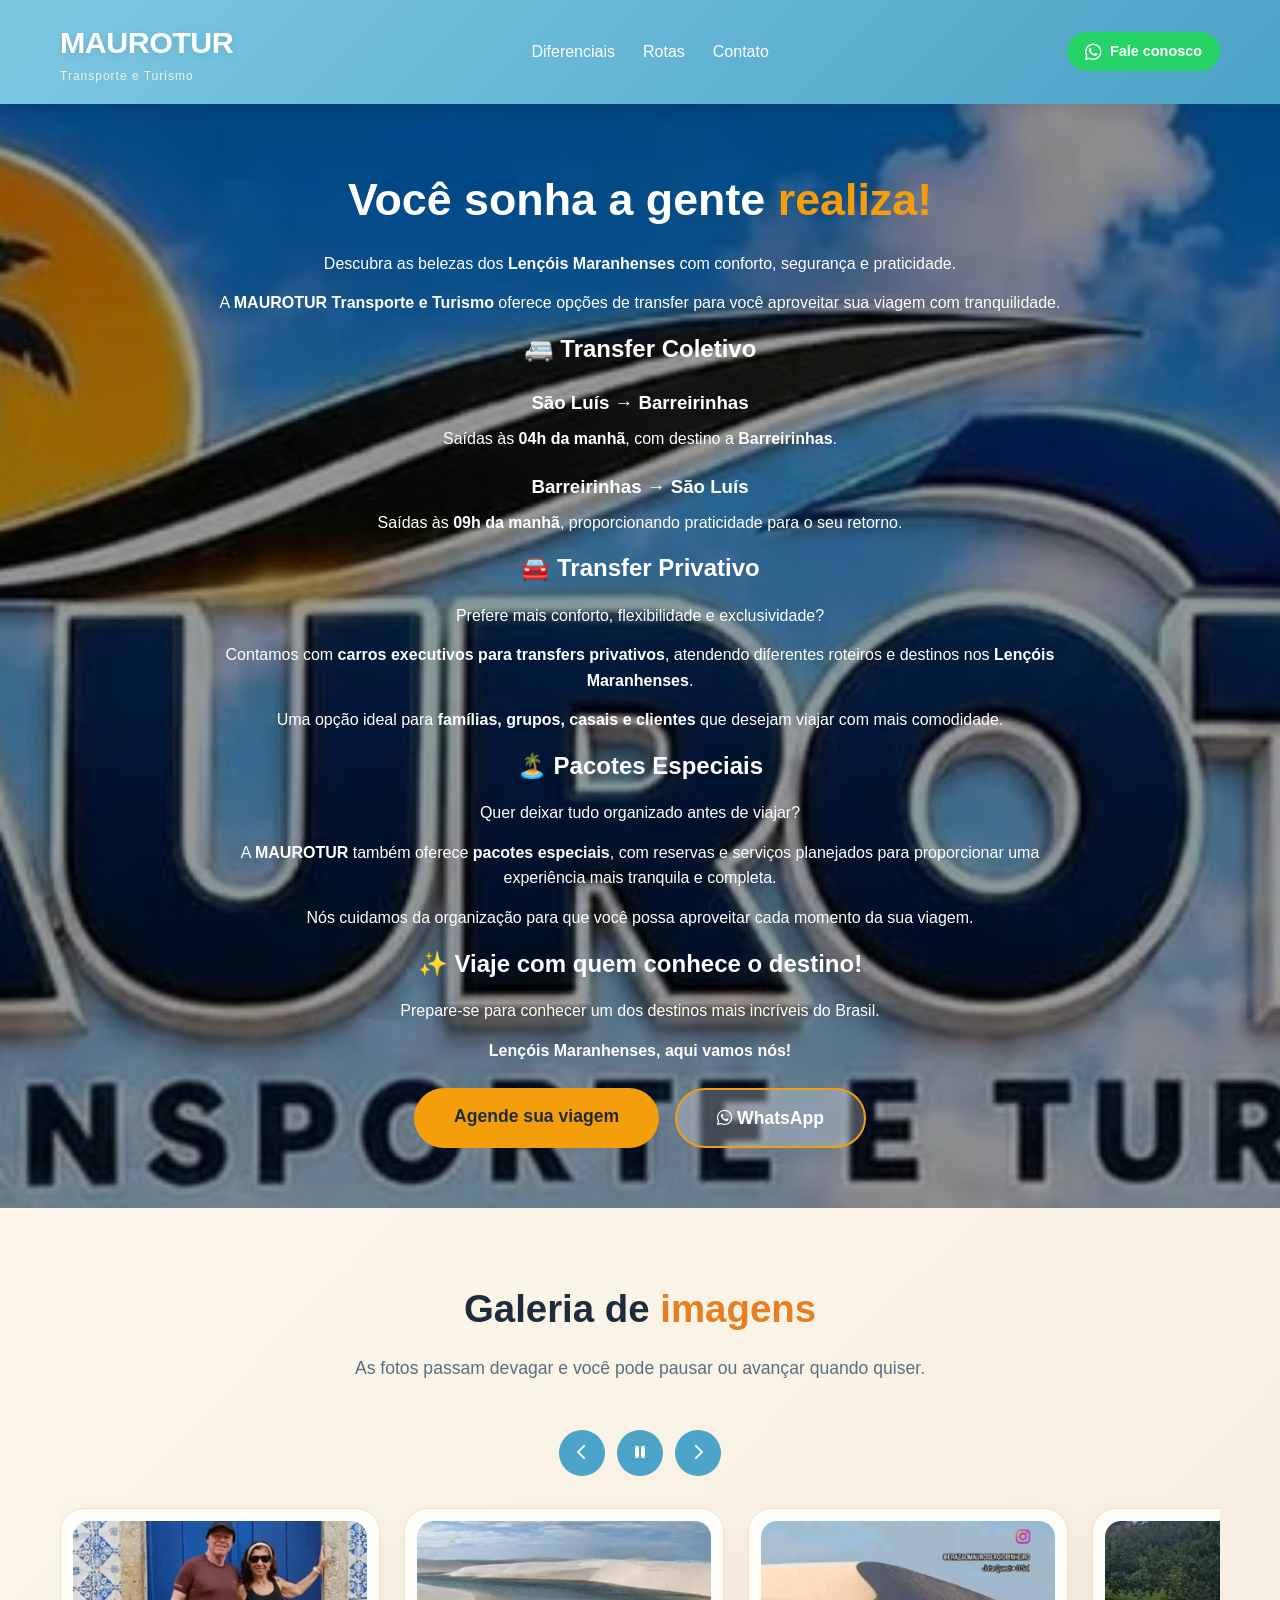
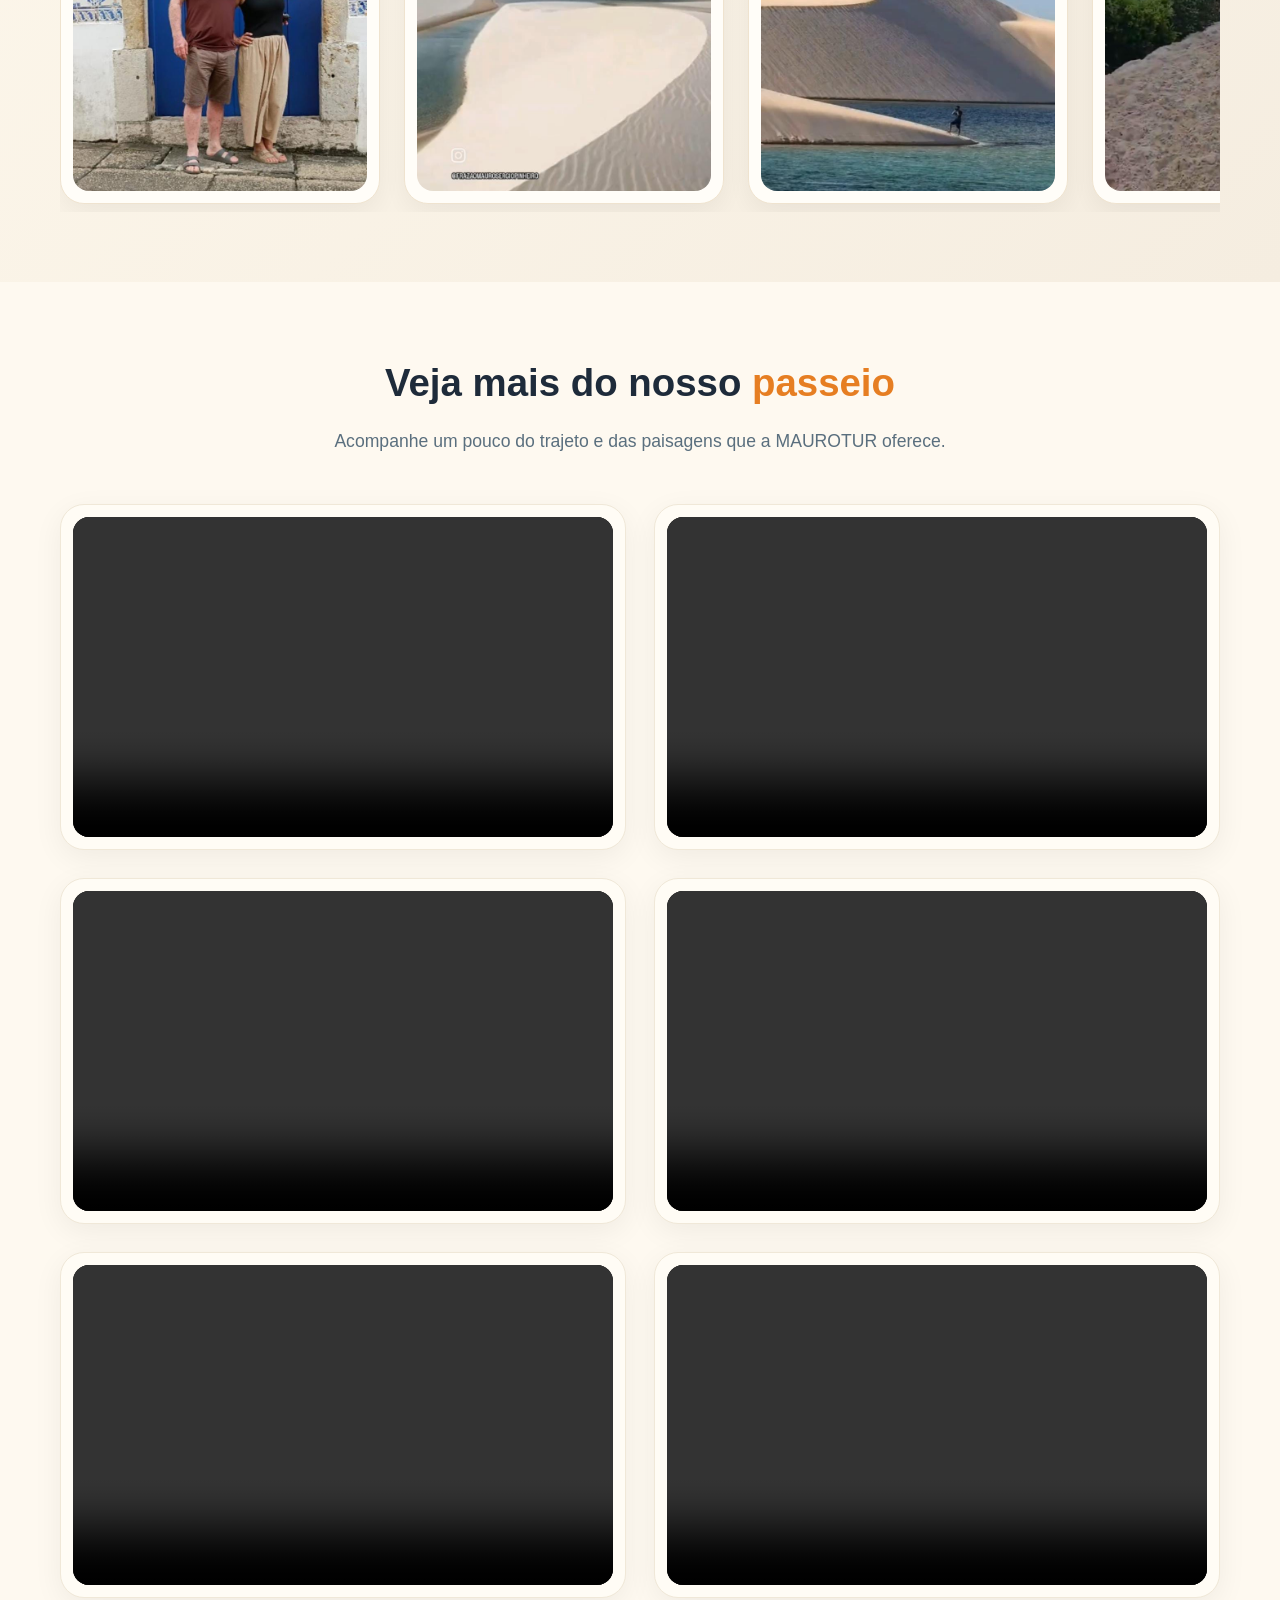
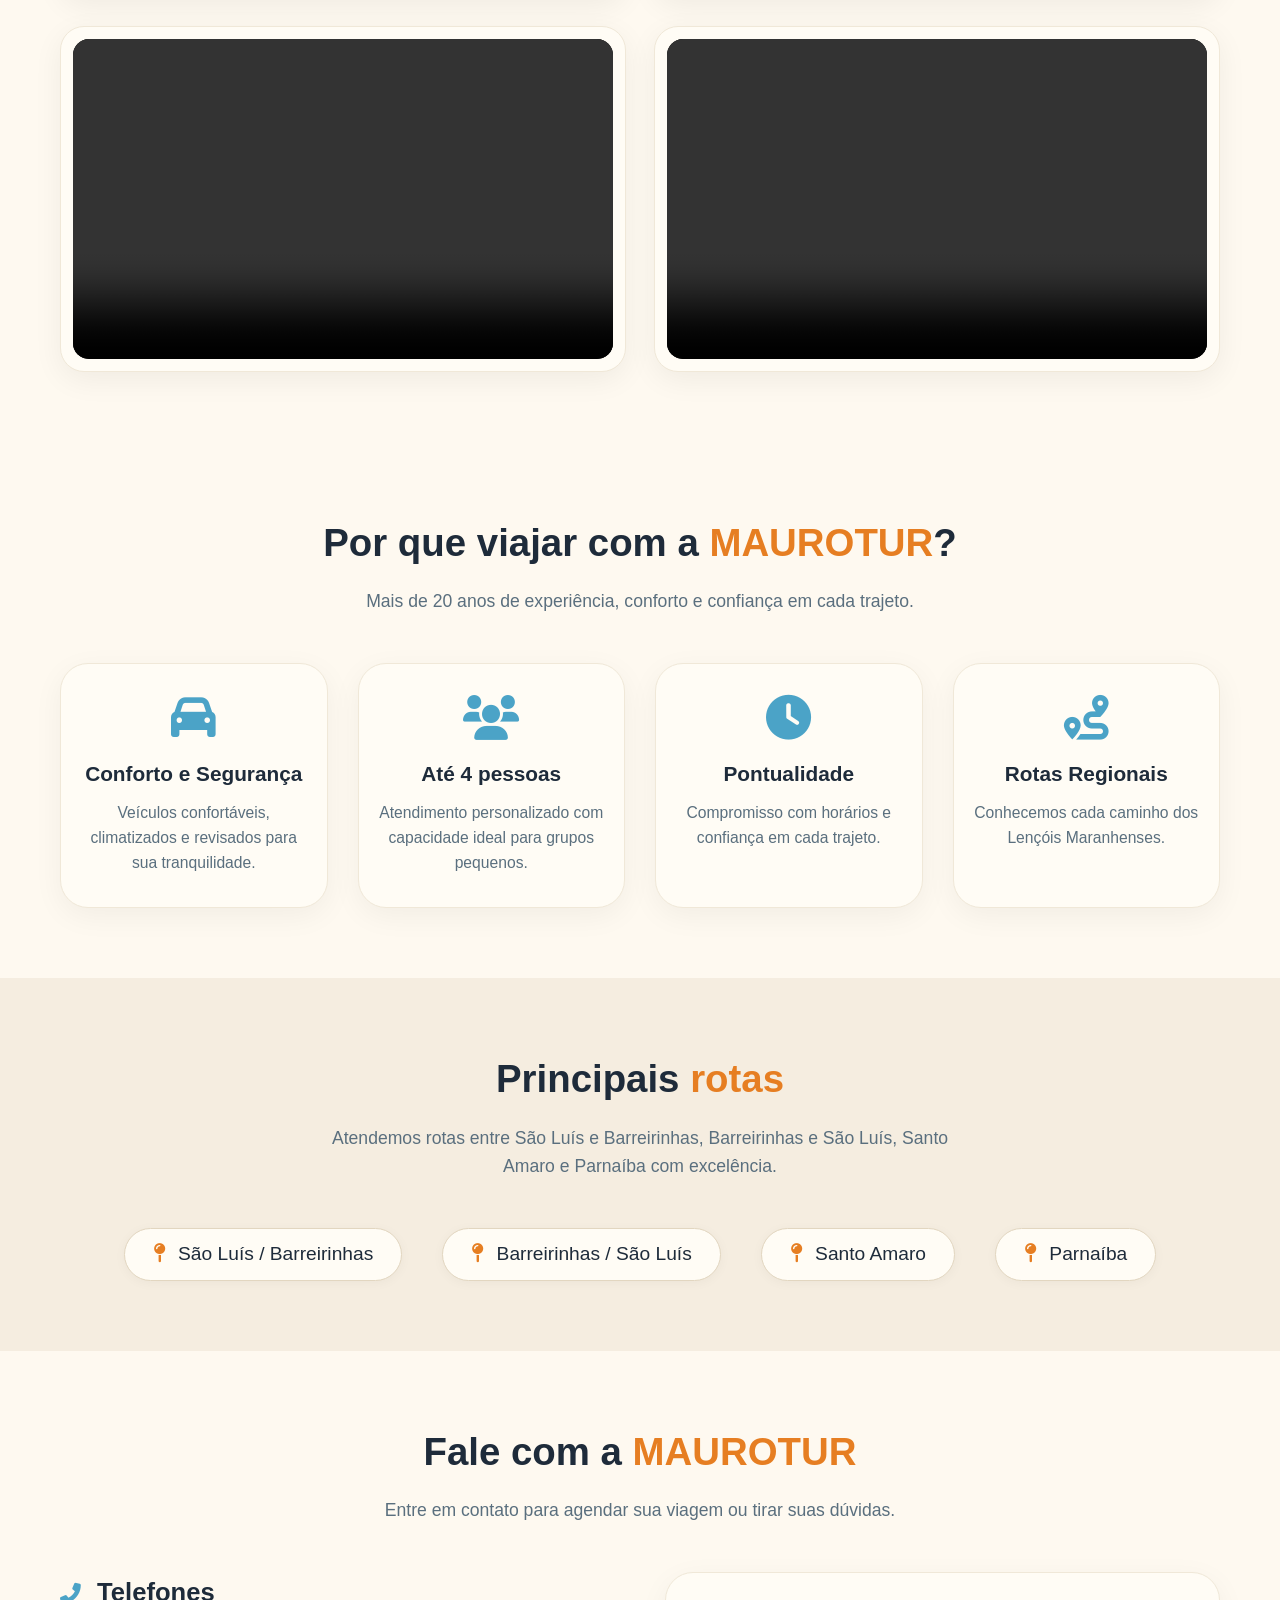
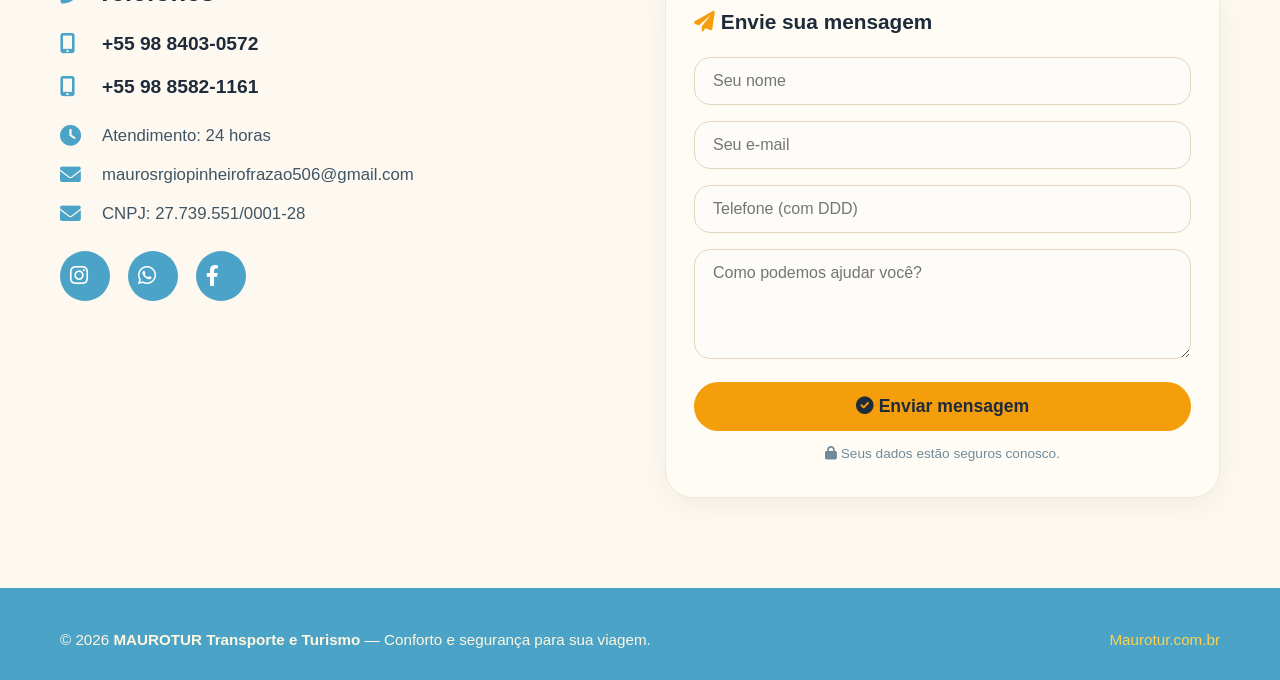
==== commit 71b40546: "videos do site" ====
--- a/index.html
+++ b/index.html
@@ -763,6 +763,14 @@
                         maurosrgiopinheirofrazao506@gmail.com
 
                     </p>
+                                        <p>
+
+                        <i class="fas fa-envelope"></i>
+
+                        CNPJ: 27.739.551/0001-28
+
+                    </p>
+
 
 
                     <div class="social-links">
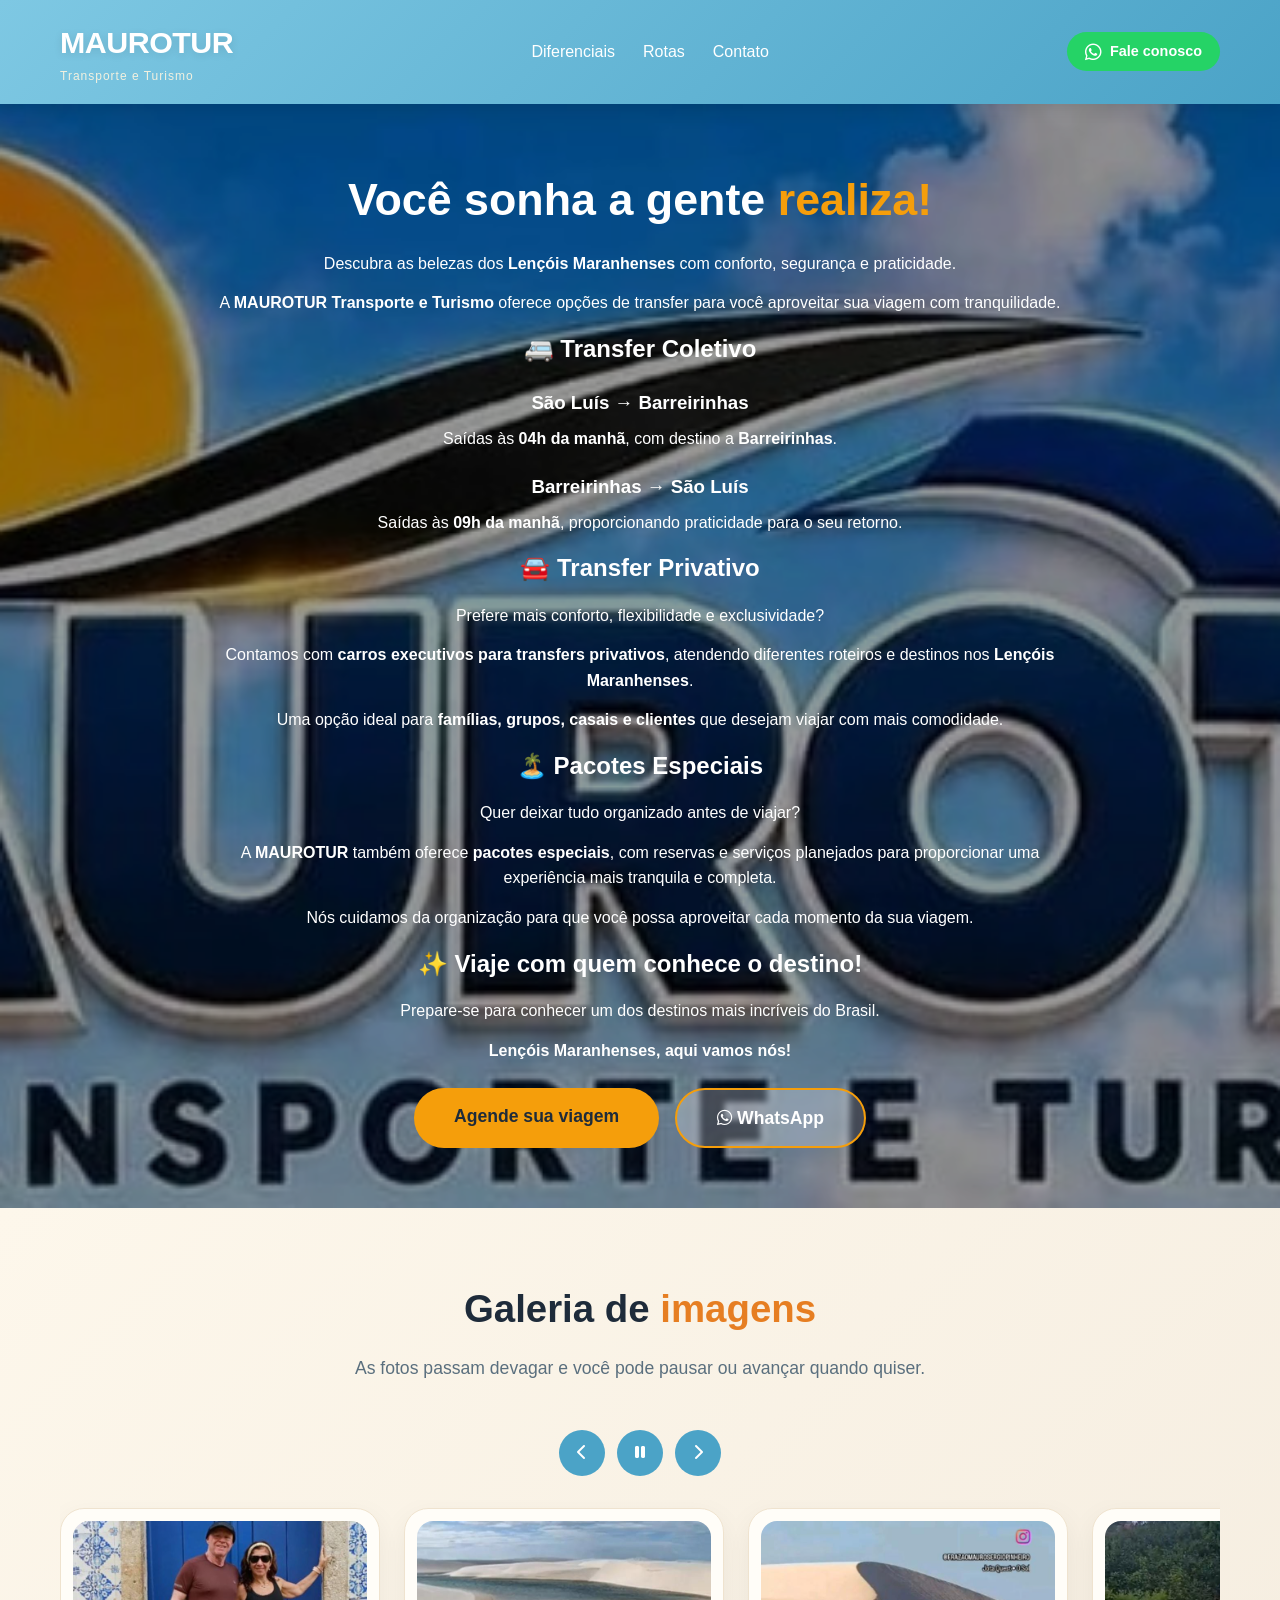
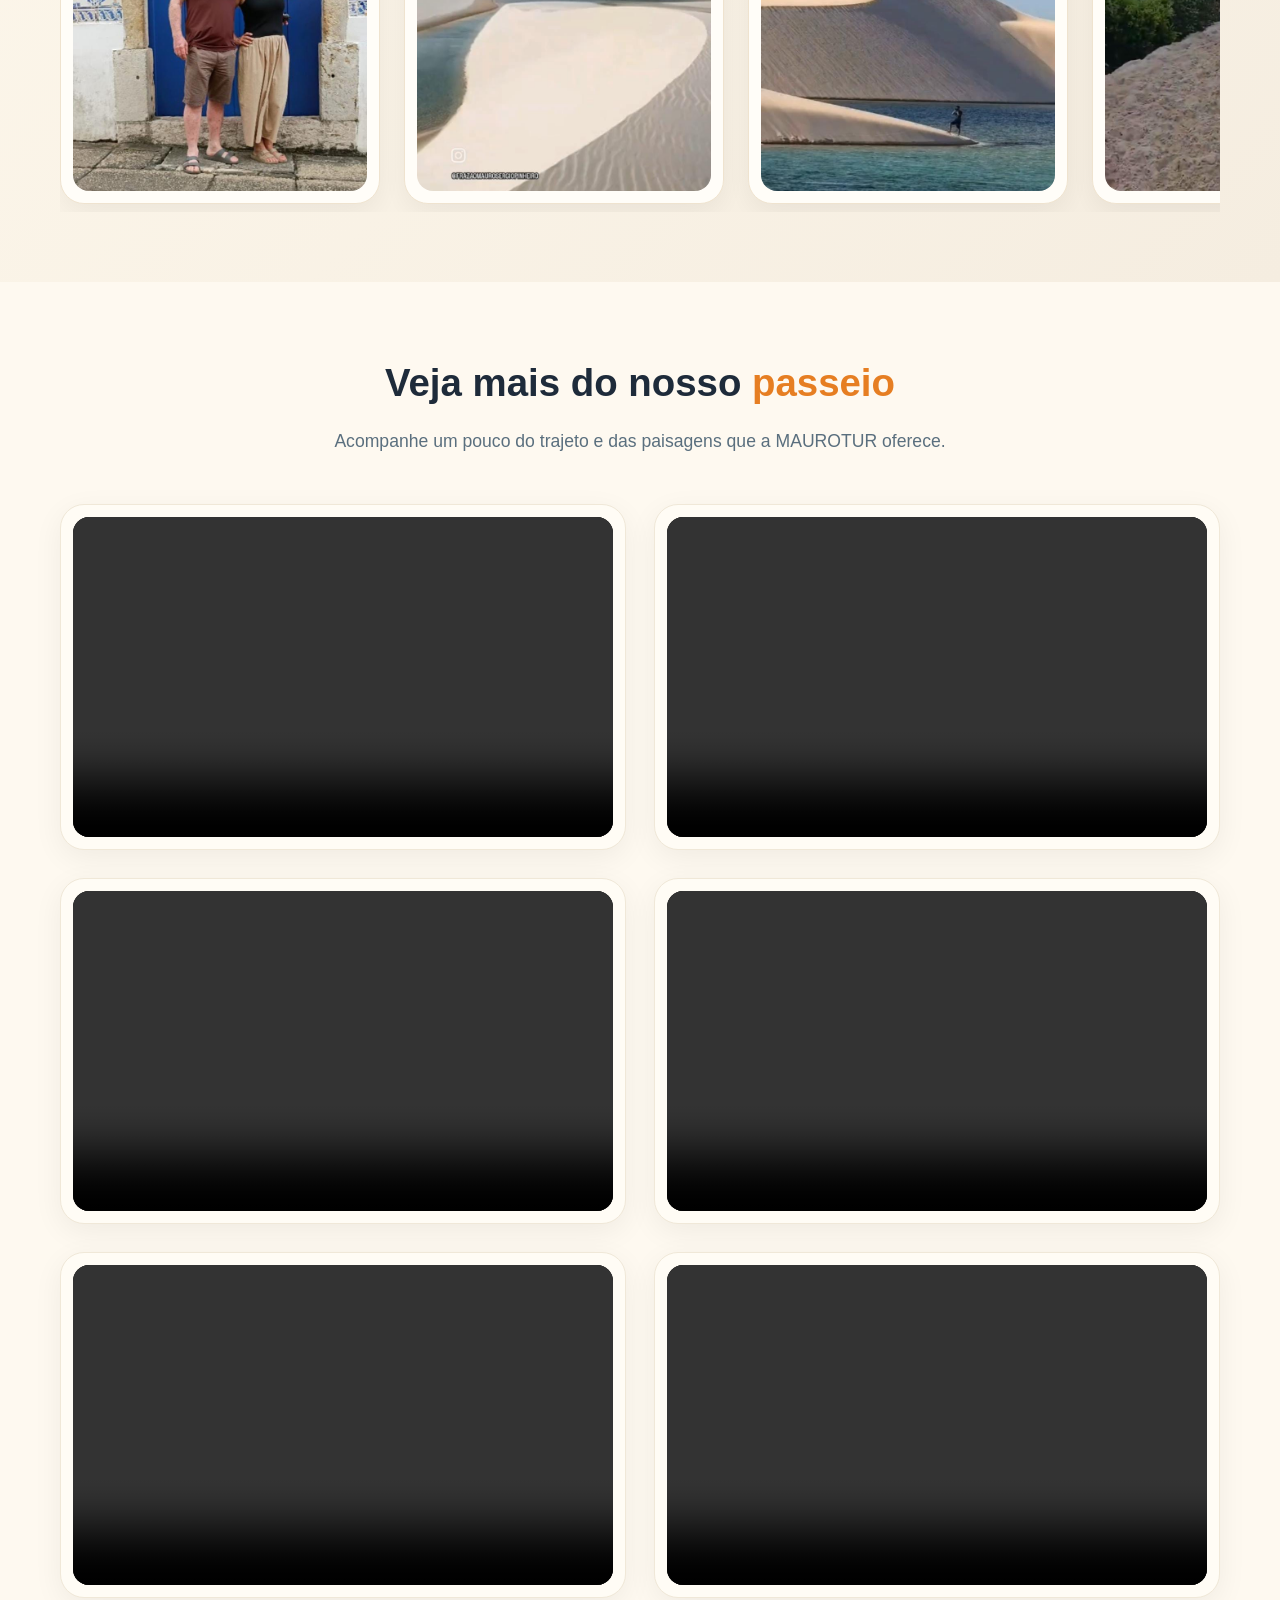
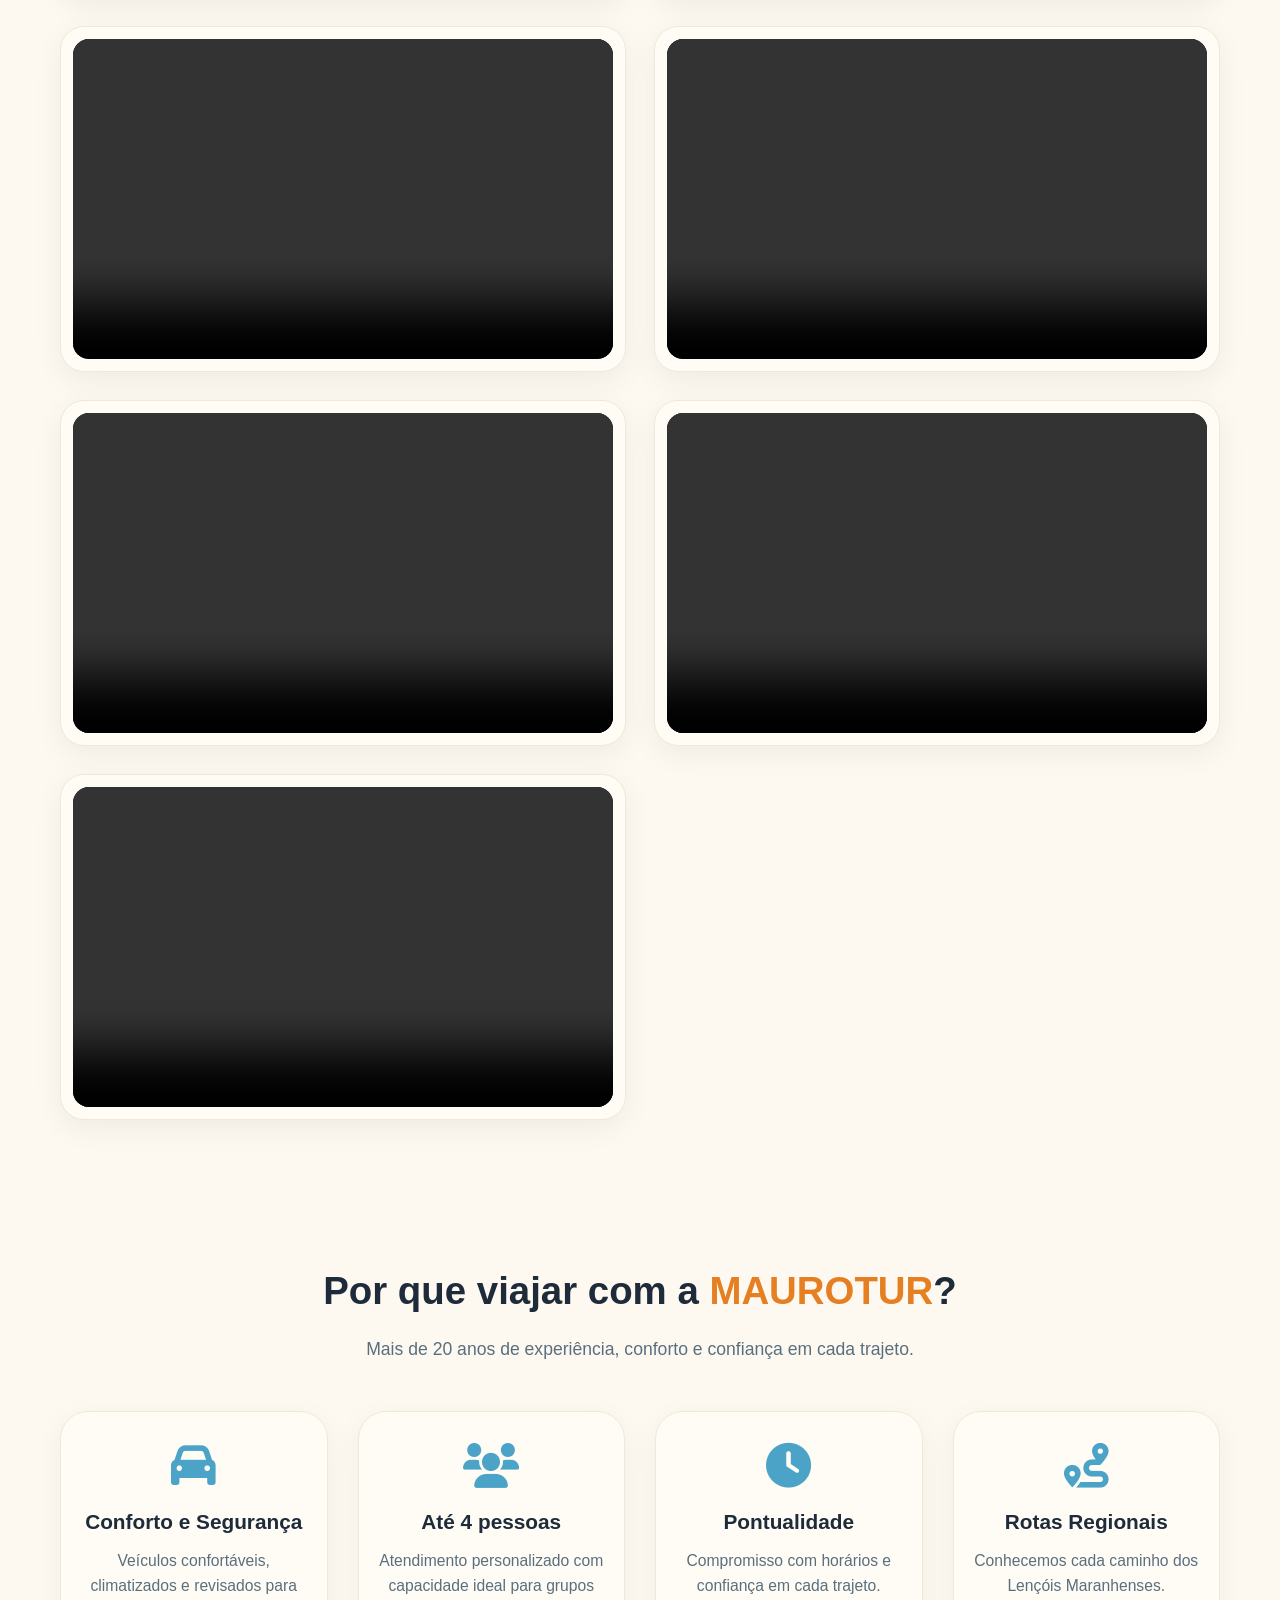
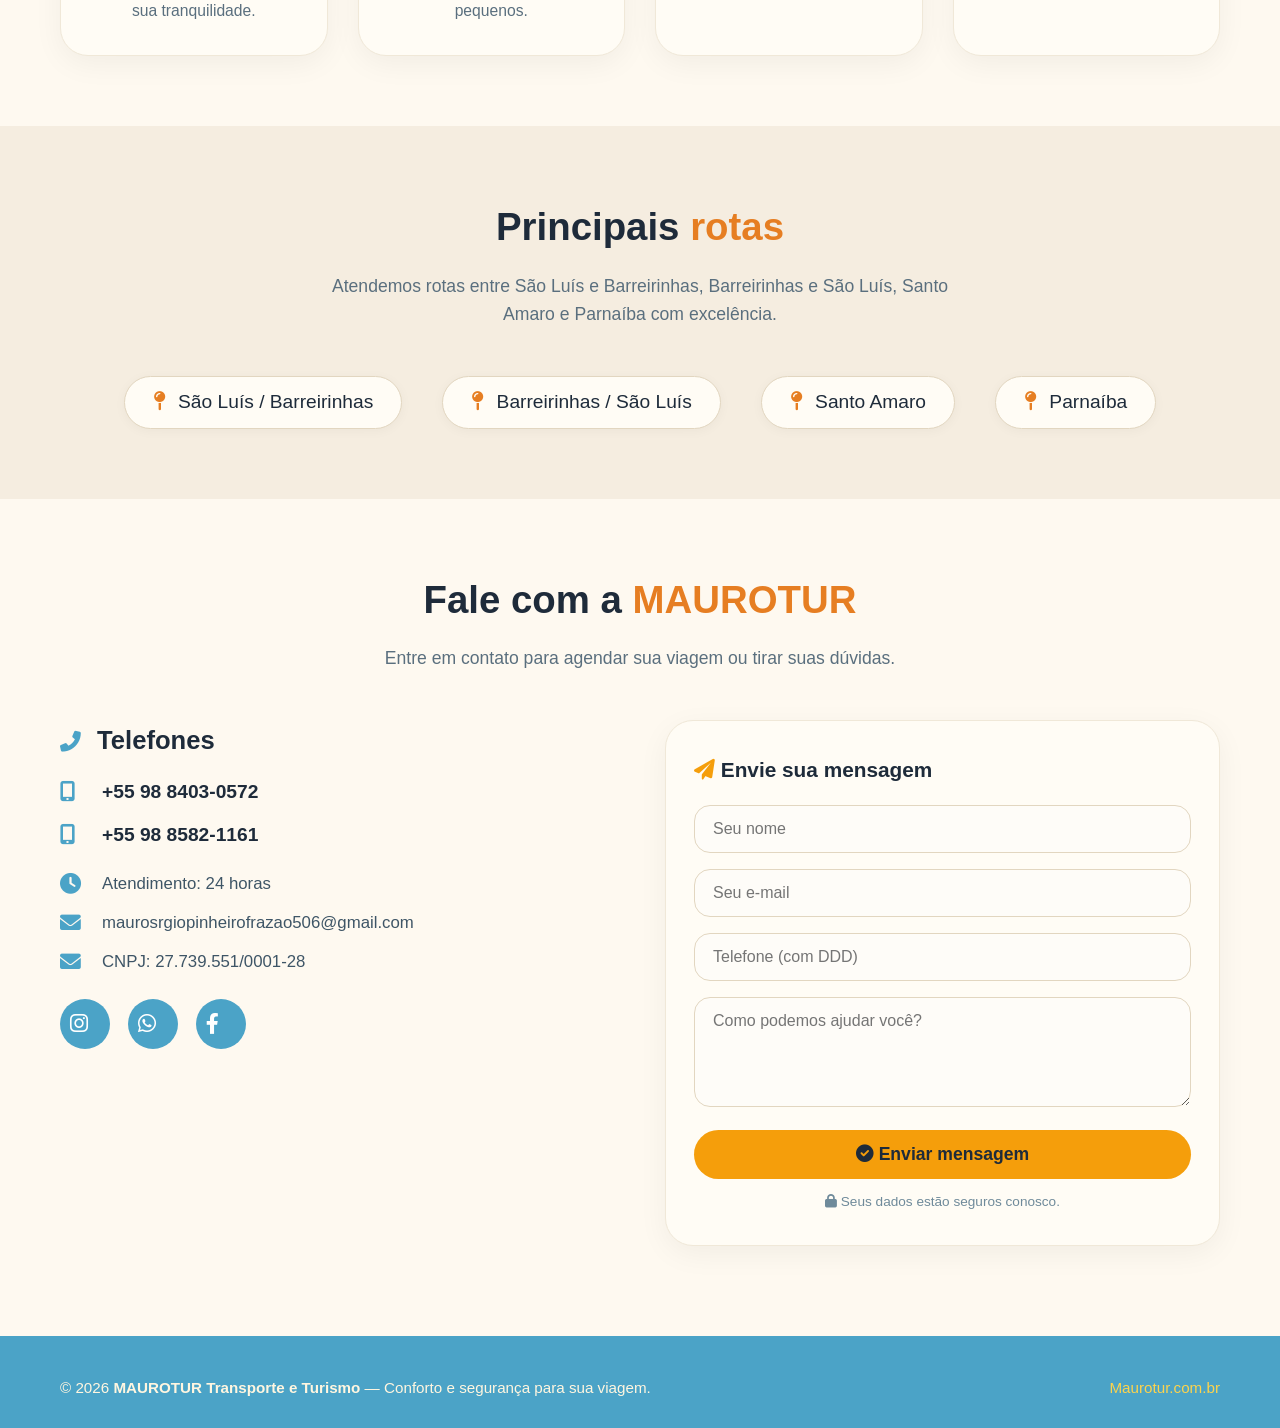
==== commit 75cbe3db: "videos e imagens  do site" ====
--- a/index.html
+++ b/index.html
@@ -430,6 +430,58 @@
 
                     </figure>
 
+                                        <figure class="gallery-card">
+
+                        <img
+                            class="gallery-image"
+                            src="vigens/imagens-scroll.jpg/WhatsApp Image 2026-09-10 at 14.57.16 (1).jpeg"
+                            alt="Paisagem da viagem 8"
+                            tabindex="0"
+                            role="button"
+                            aria-label="Ampliar imagem"
+                        >
+
+                    </figure>
+
+                                        <figure class="gallery-card">
+
+                        <img
+                            class="gallery-image"
+                            src="vigens/imagens-scroll.jpg/WhatsApp Image 2026-09-10 at 14.57.16.jpeg"
+                            alt="Paisagem da viagem 9"
+                            tabindex="0"
+                            role="button"
+                            aria-label="Ampliar imagem"
+                        >
+
+                    </figure>
+
+                                        <figure class="gallery-card">
+
+                        <img
+                            class="gallery-image"
+                            src="vigens/imagens-scroll.jpg/WhatsApp Image 2026-09-10 at 14.57.17.jpeg"
+                            alt="Paisagem da viagem 10"
+                            tabindex="0"
+                            role="button"
+                            aria-label="Ampliar imagem"
+                        >
+
+                    </figure>
+
+                                        <figure class="gallery-card">
+
+                        <img
+                            class="gallery-image"
+                            src="vigens/imagens-scroll.jpg/WhatsApp Image 2026-09-17 at 12.13.58.jpeg"
+                            alt="Paisagem da viagem 11"
+                            tabindex="0"
+                            role="button"
+                            aria-label="Ampliar imagem"
+                        >
+
+                    </figure>
+
                 </div>
 
             </div>
@@ -538,6 +590,27 @@
                 </video>
             </div>
 
+            <div class="video-card">
+                <video controls preload="metadata">
+                    <source src="vigens/imagens-scroll.jpg/Videos-site/Video1%20(9).mp4" type="video/mp4">
+                    Seu navegador não suporta vídeos.
+                </video>
+            </div>
+
+            <div class="video-card">
+                <video controls preload="metadata">
+                    <source src="vigens/imagens-scroll.jpg/Videos-site/Video1%20(10).mp4" type="video/mp4">
+                    Seu navegador não suporta vídeos.
+                </video>
+            </div>
+
+            <div class="video-card">
+                <video controls preload="metadata">
+                    <source src="vigens/imagens-scroll.jpg/Videos-site/Video1%20(11).mp4" type="video/mp4">
+                    Seu navegador não suporta vídeos.
+                </video>
+            </div>
+
         </div>
     </div>
 </section>
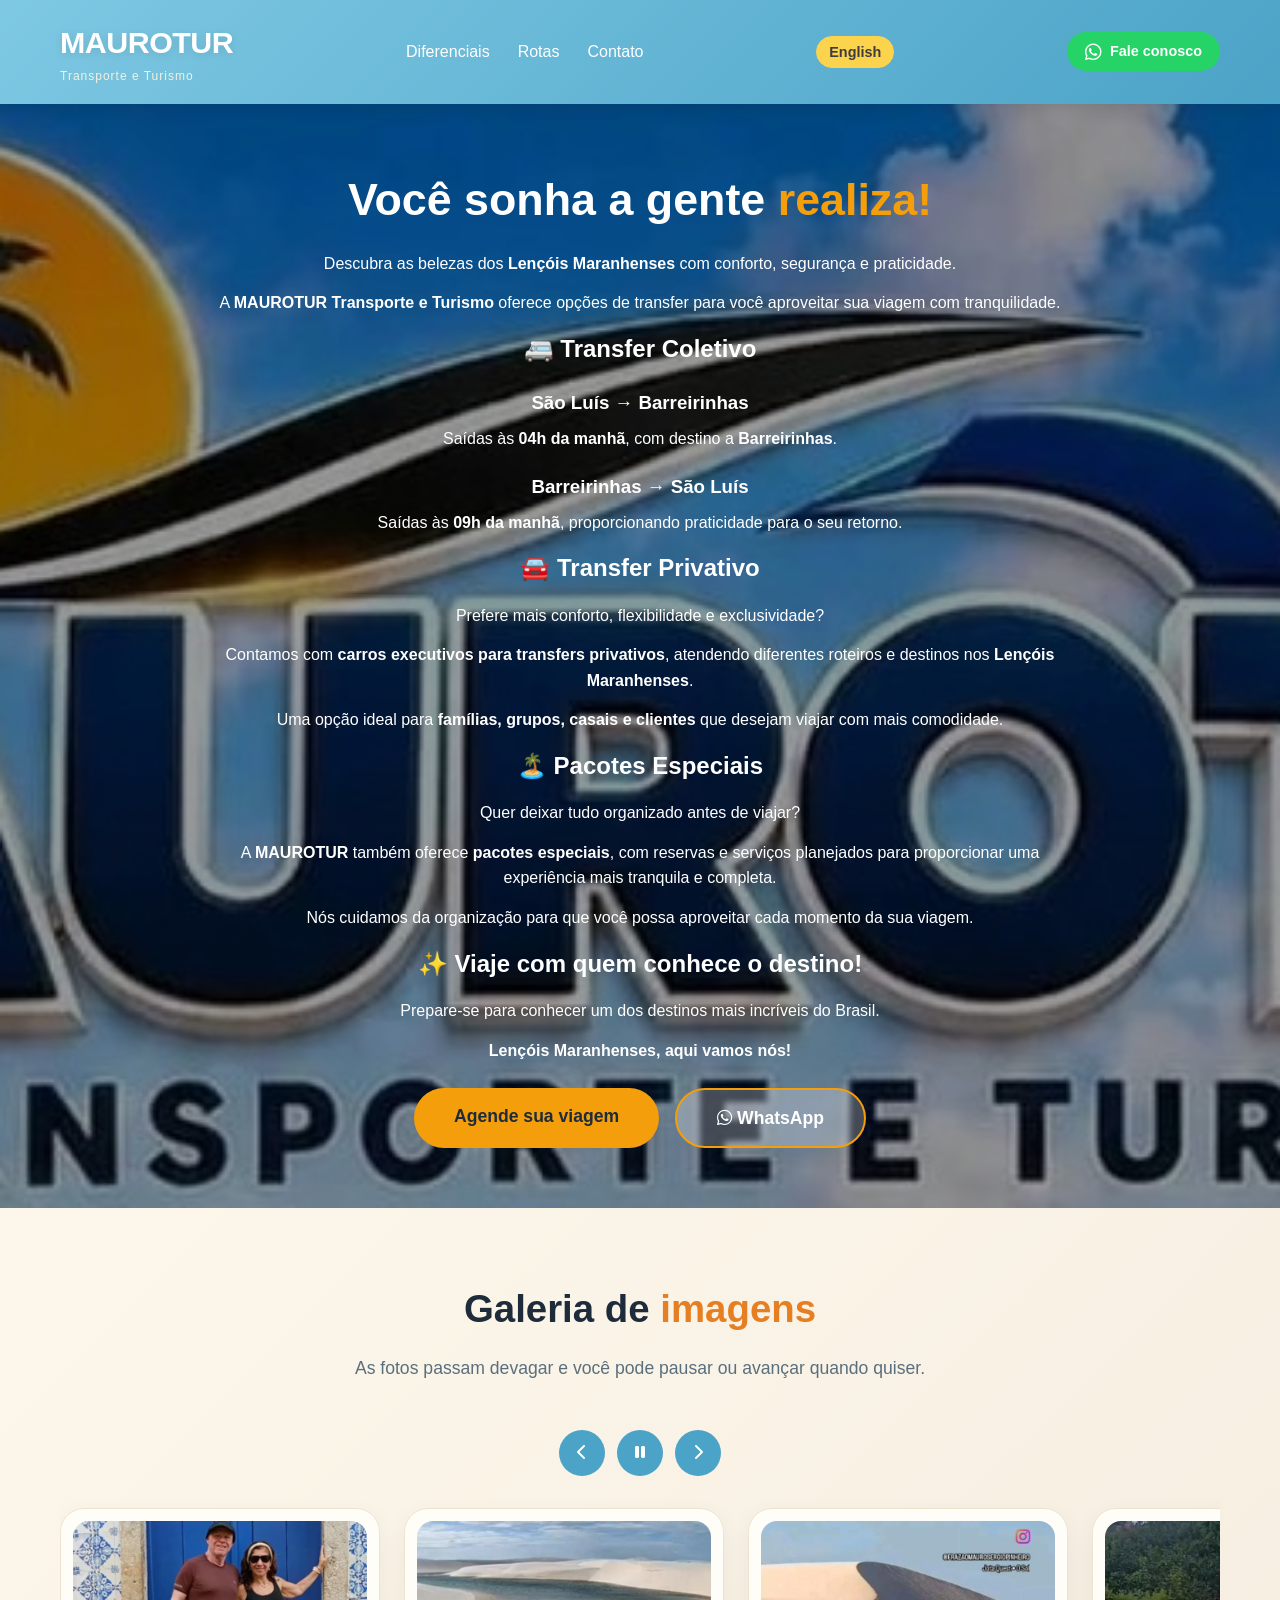
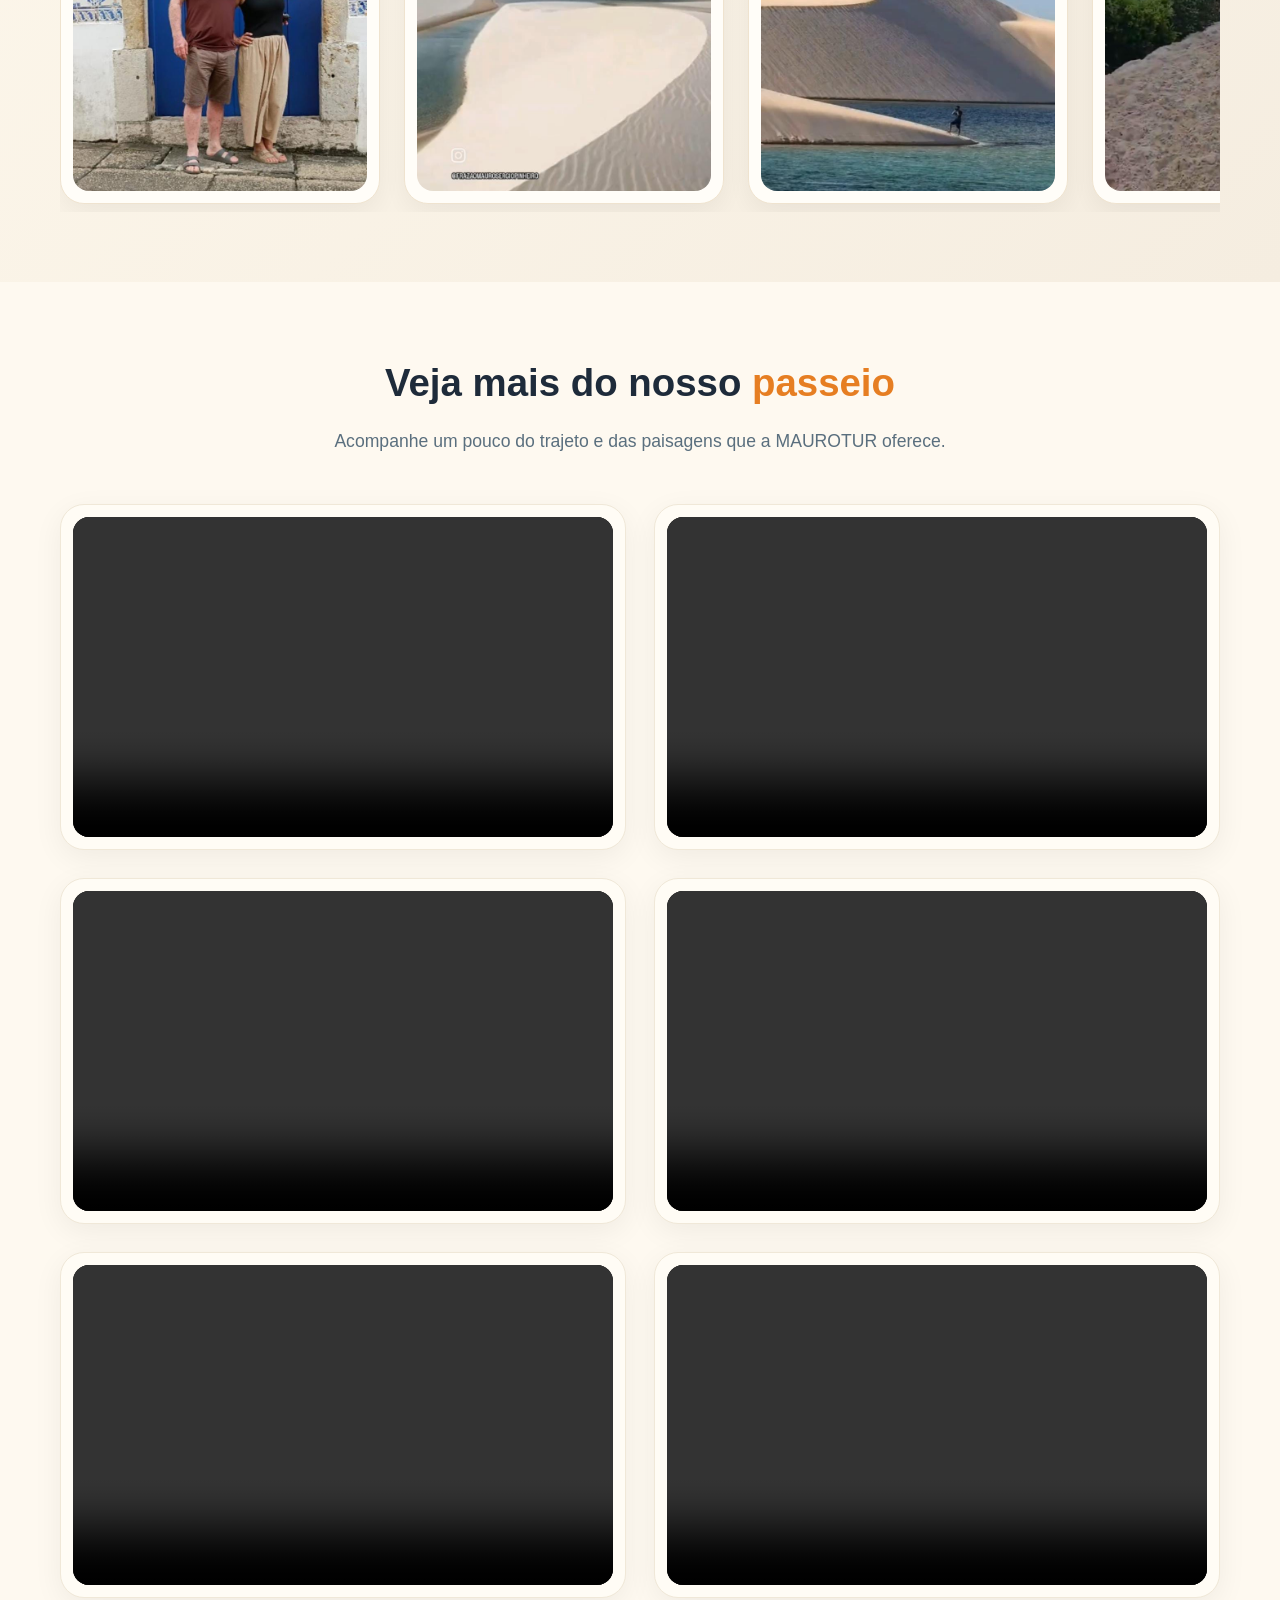
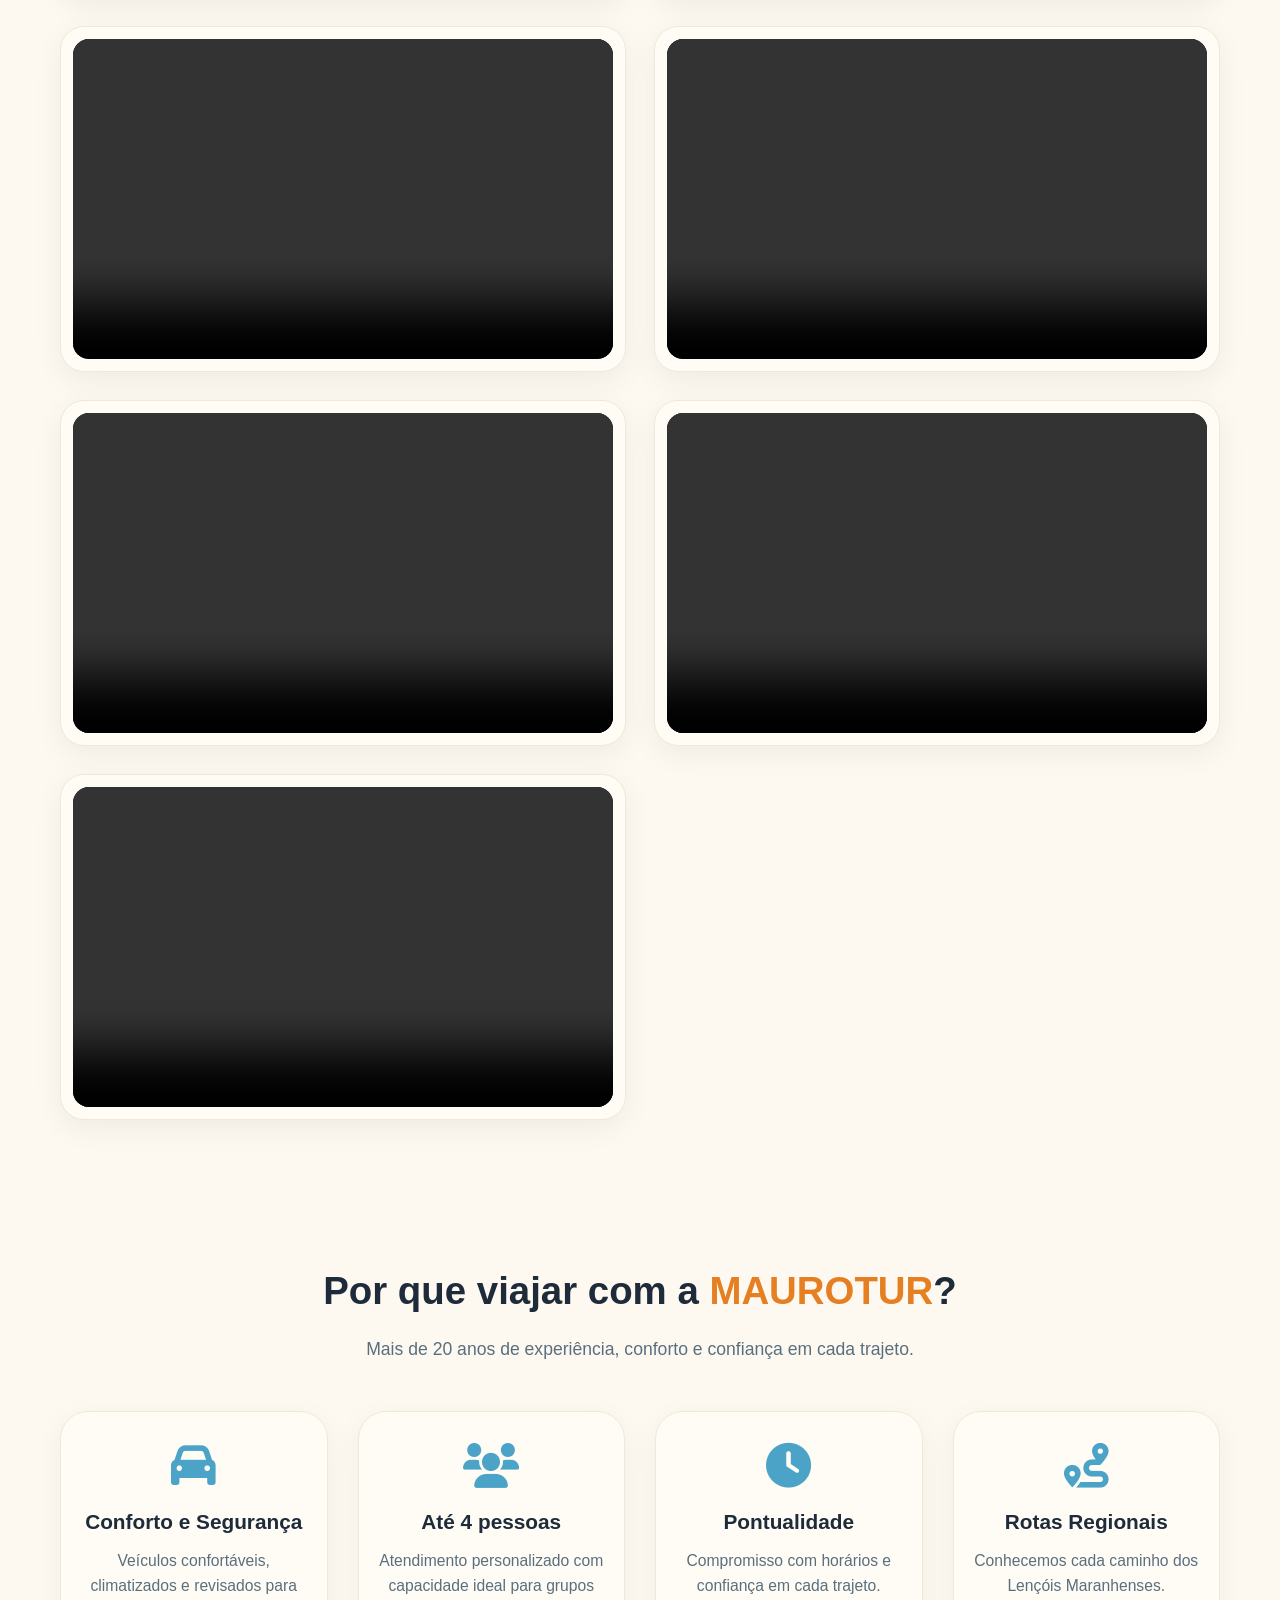
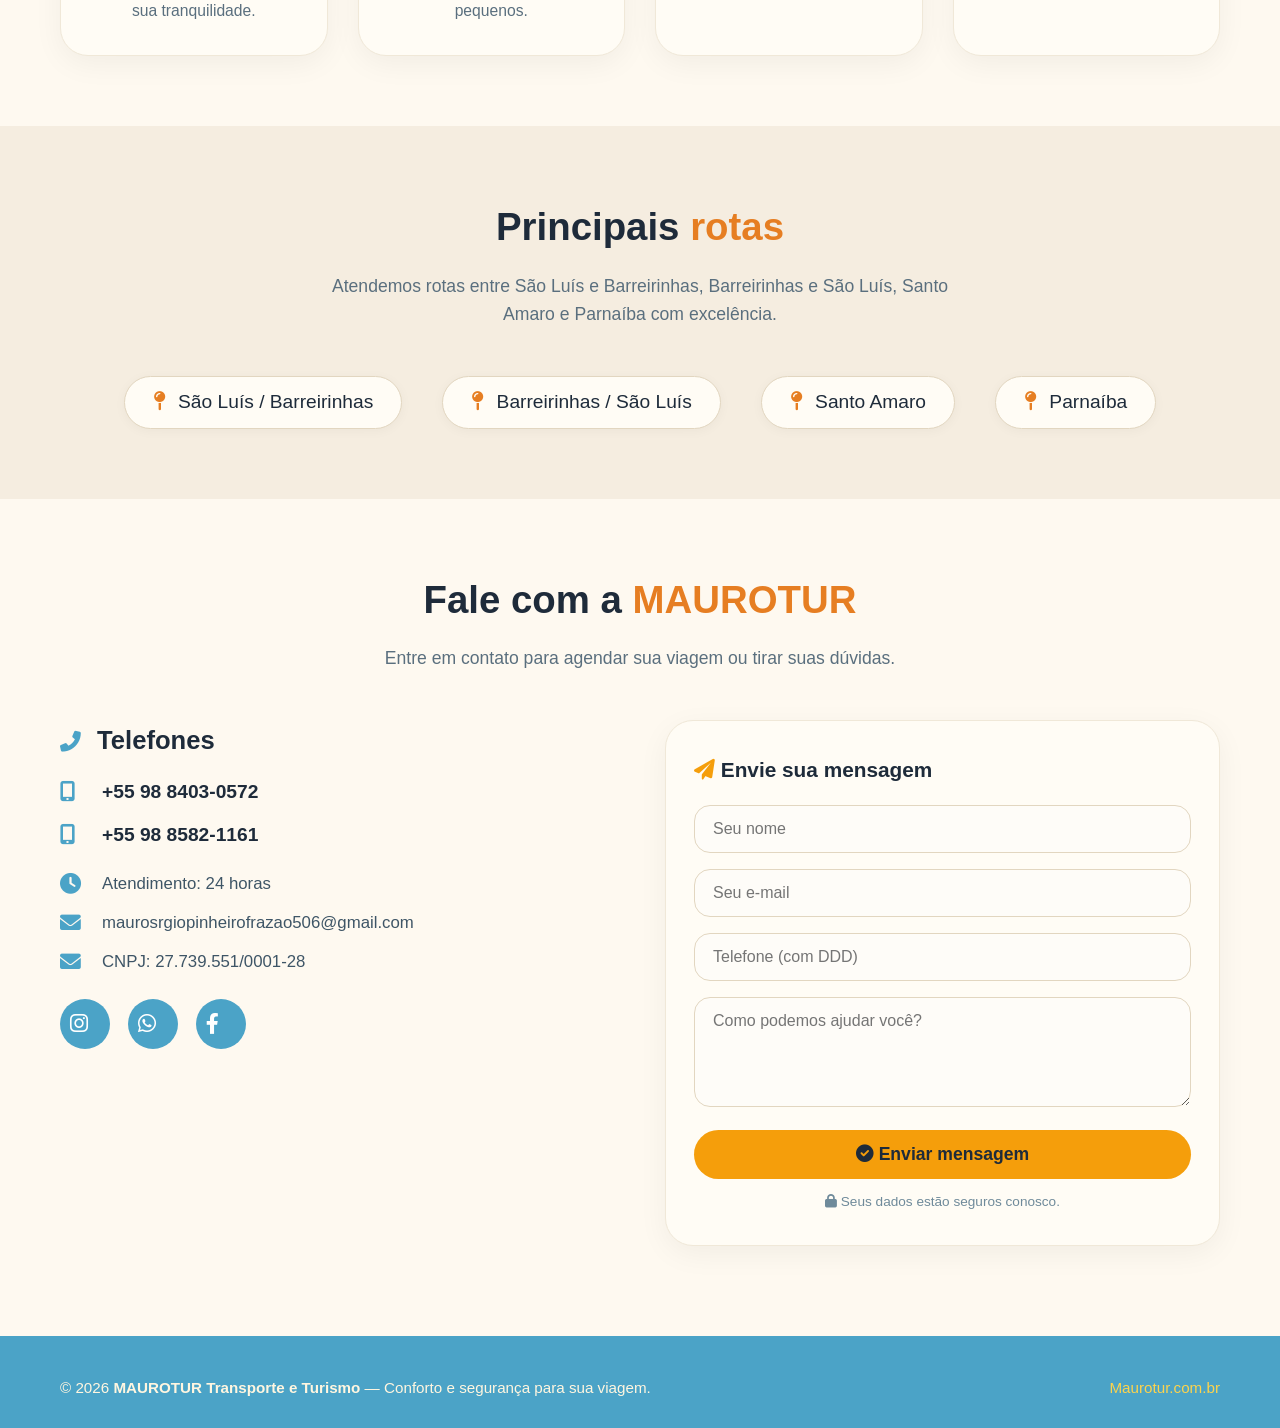
==== commit 8400e8c9: "modo em ingles" ====
--- a/index.html
+++ b/index.html
@@ -79,6 +79,15 @@
 
             </nav>
 
+            <button
+                class="language-toggle"
+                id="languageToggle"
+                type="button"
+                aria-label="Mudar o idioma do site para inglês"
+                aria-pressed="false"
+            >
+                English
+            </button>
 
             <a
                 href="https://wa.me/559884030572?text=ola%2C%20vim%20do%20site%20maurotur"
--- a/styles.css
+++ b/styles.css
@@ -117,6 +117,25 @@
     color: #fcd34d;
 }
 
+.language-toggle {
+    padding: 7px 12px;
+    border: 1px solid #fcd34d;
+    border-radius: 20px;
+    background: #fcd34d;
+    color: #3d3d3d;
+    font-size: 0.9rem;
+    font-weight: 600;
+    cursor: pointer;
+    transition: background 0.2s, color 0.2s;
+    flex-shrink: 0;
+}
+
+.language-toggle:hover {
+    background: #fbbf24;
+    border-color: #fbbf24;
+    color: #3d3d3d;
+}
+
 .whatsapp-header {
     background: #25d366;
 
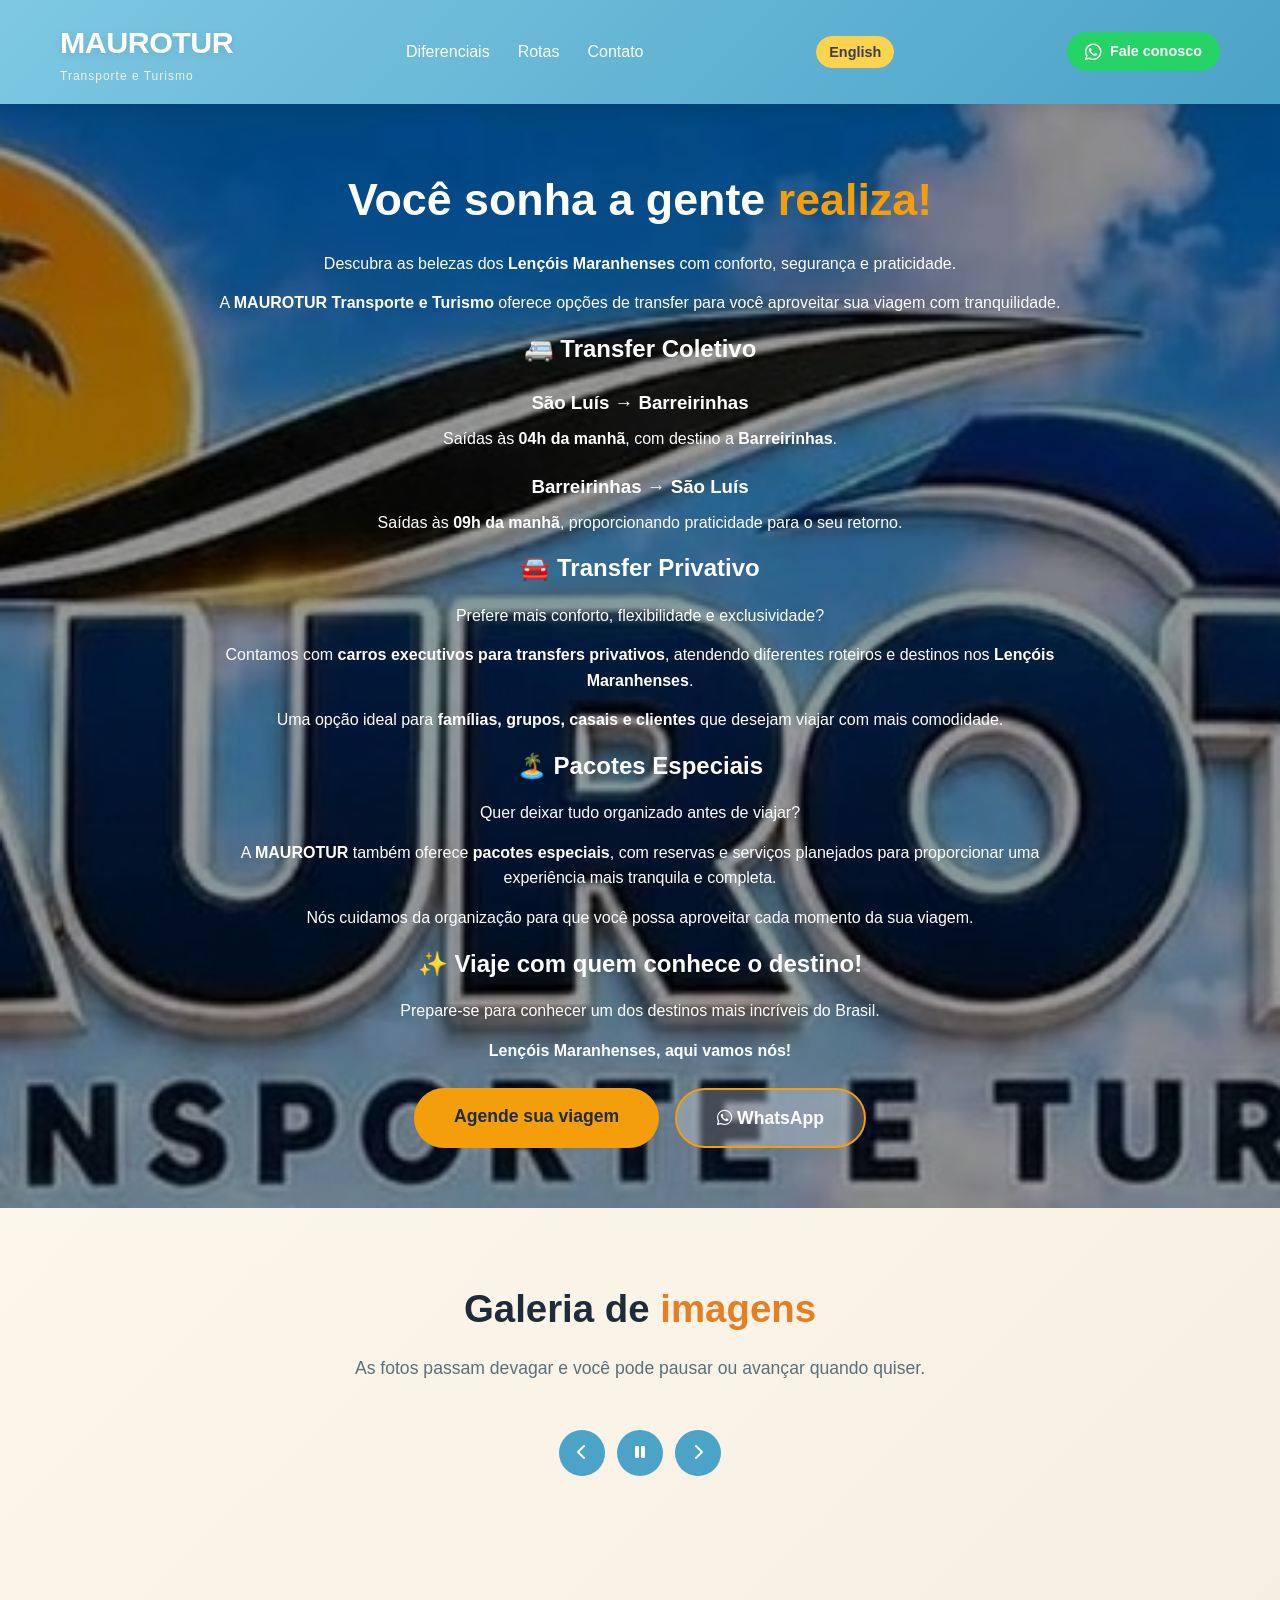
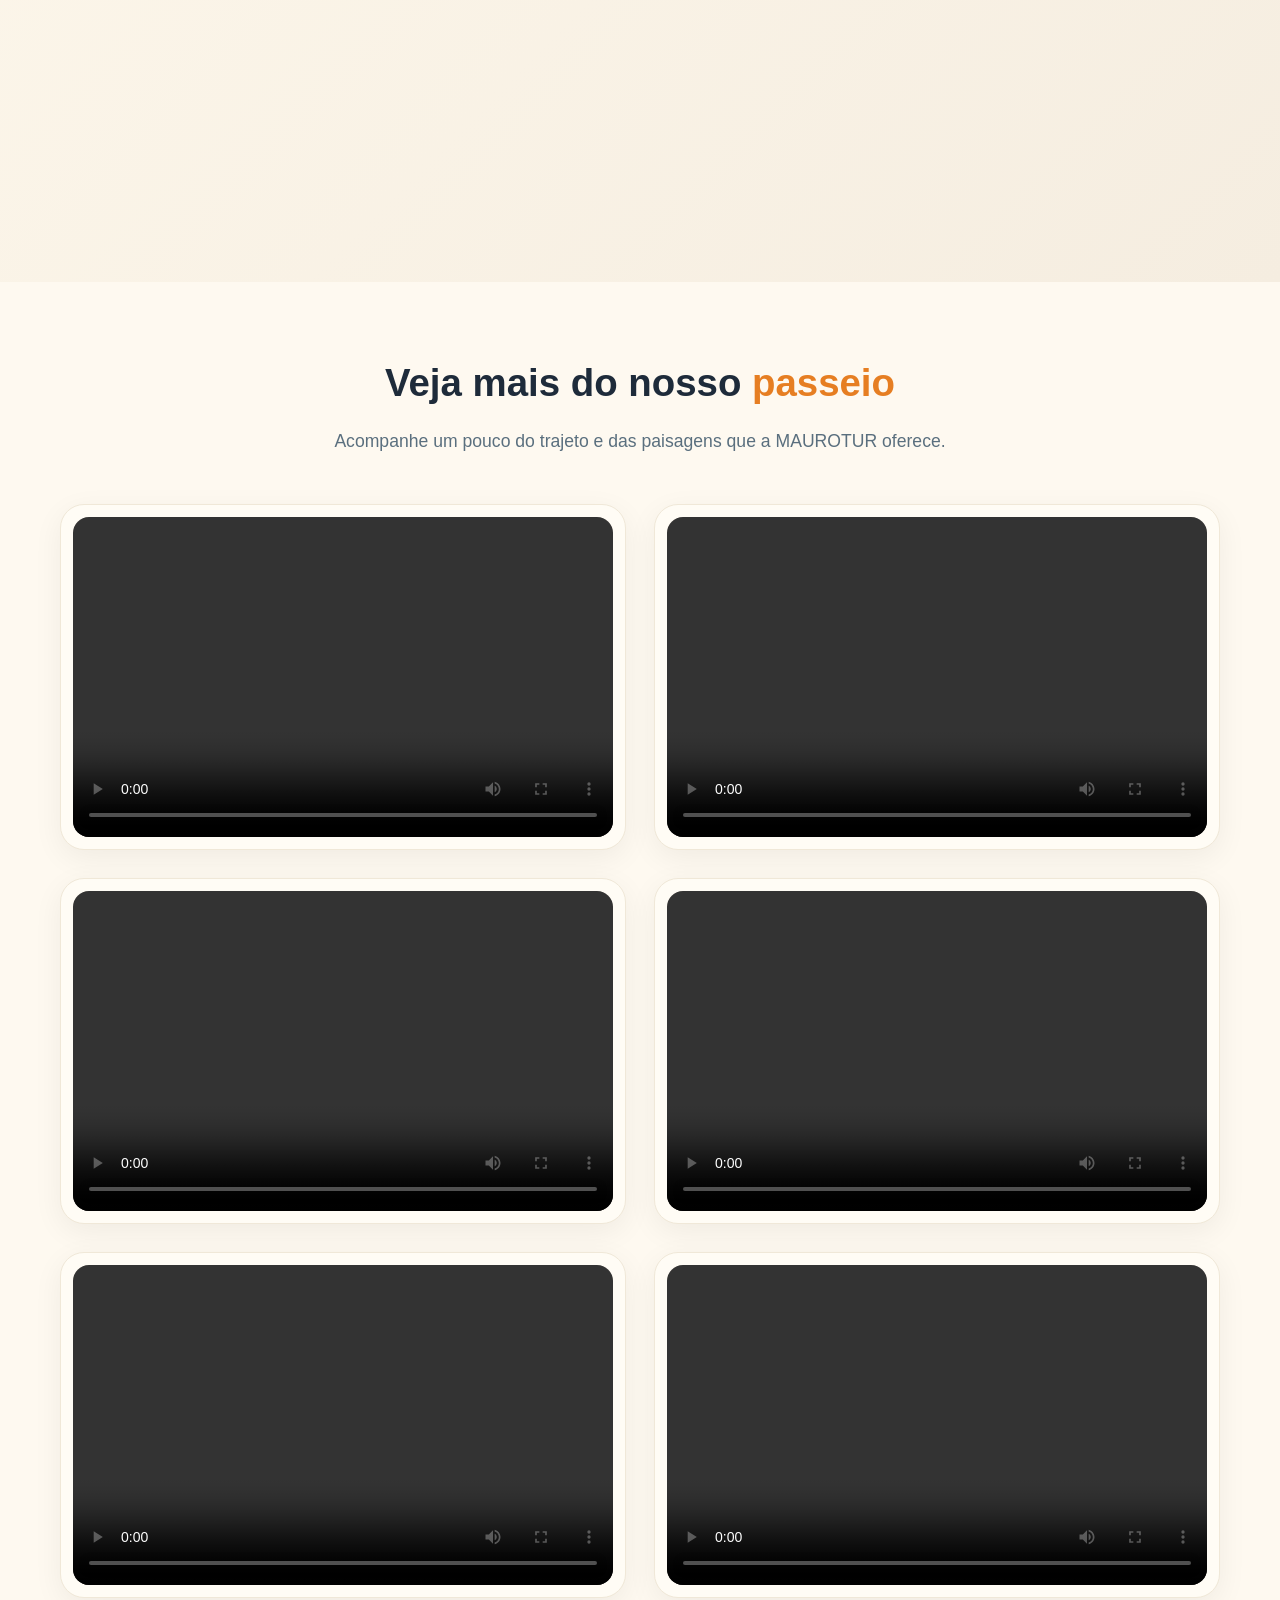
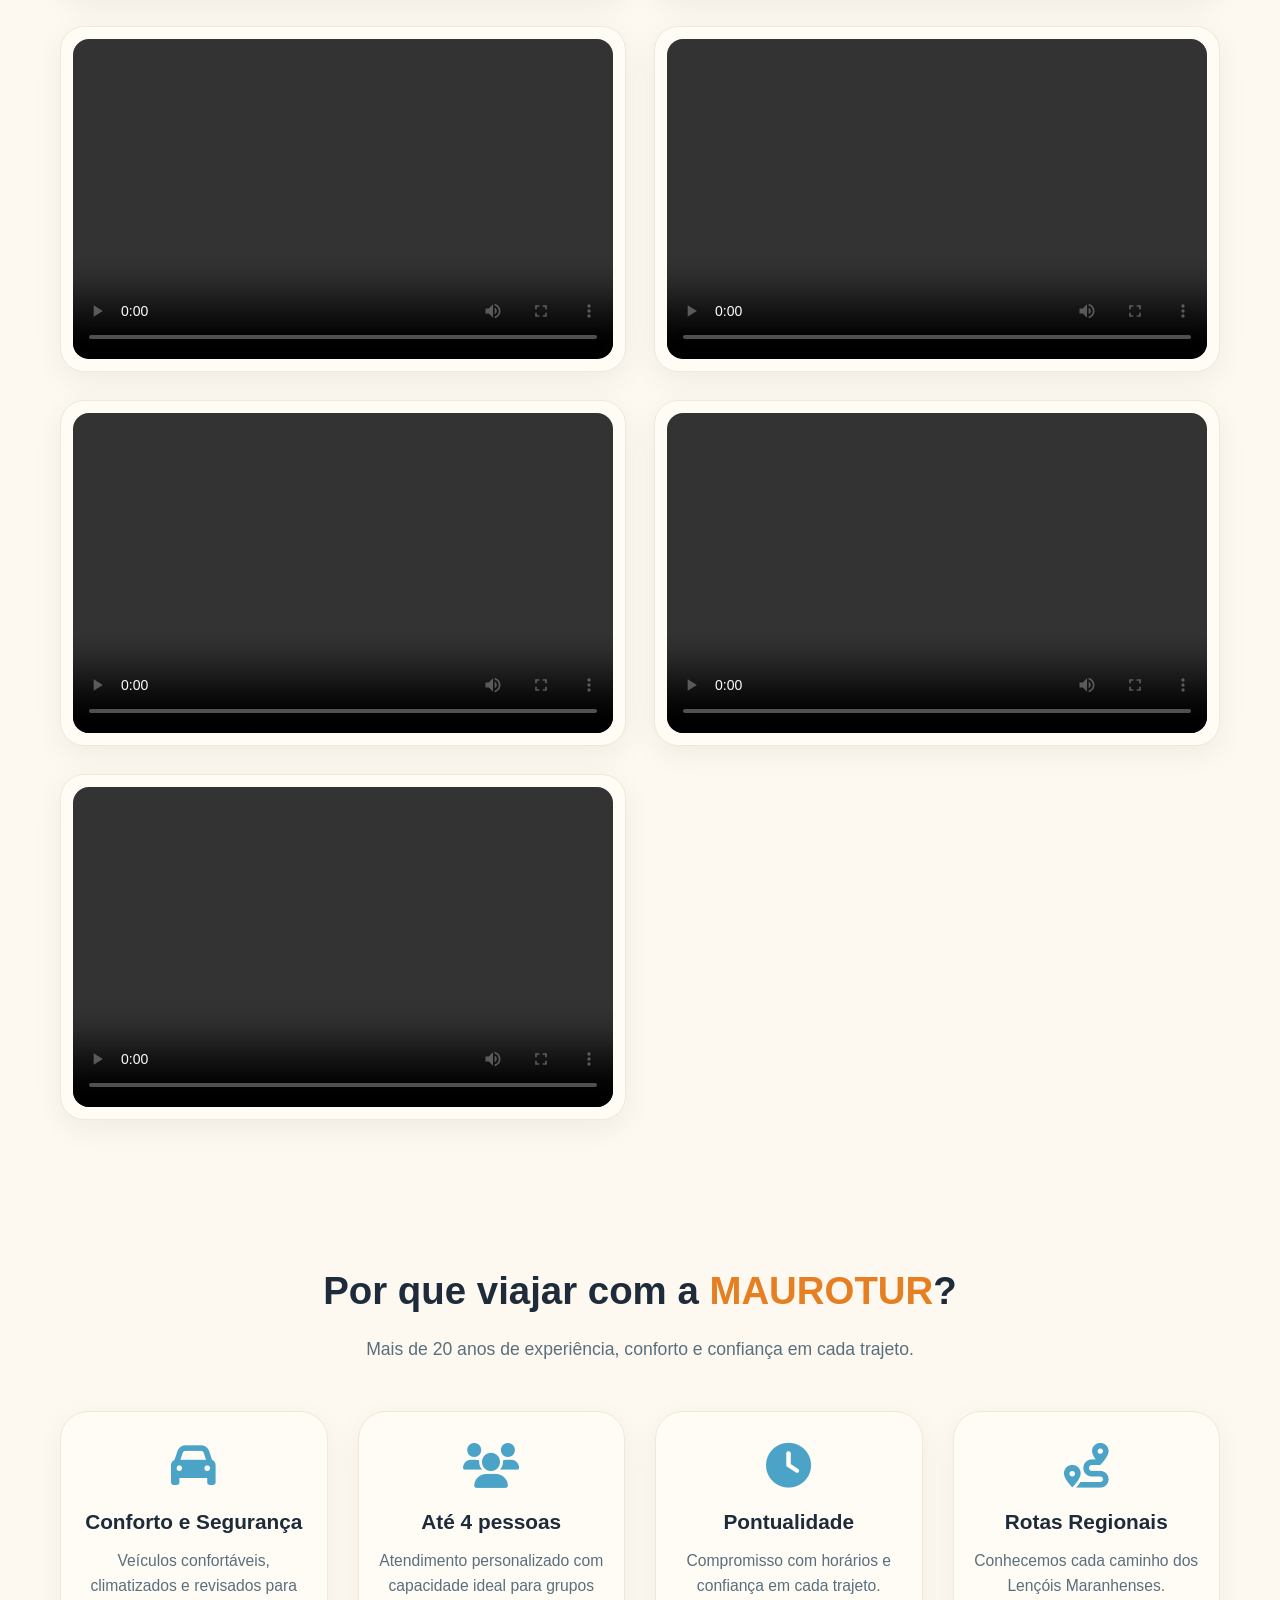
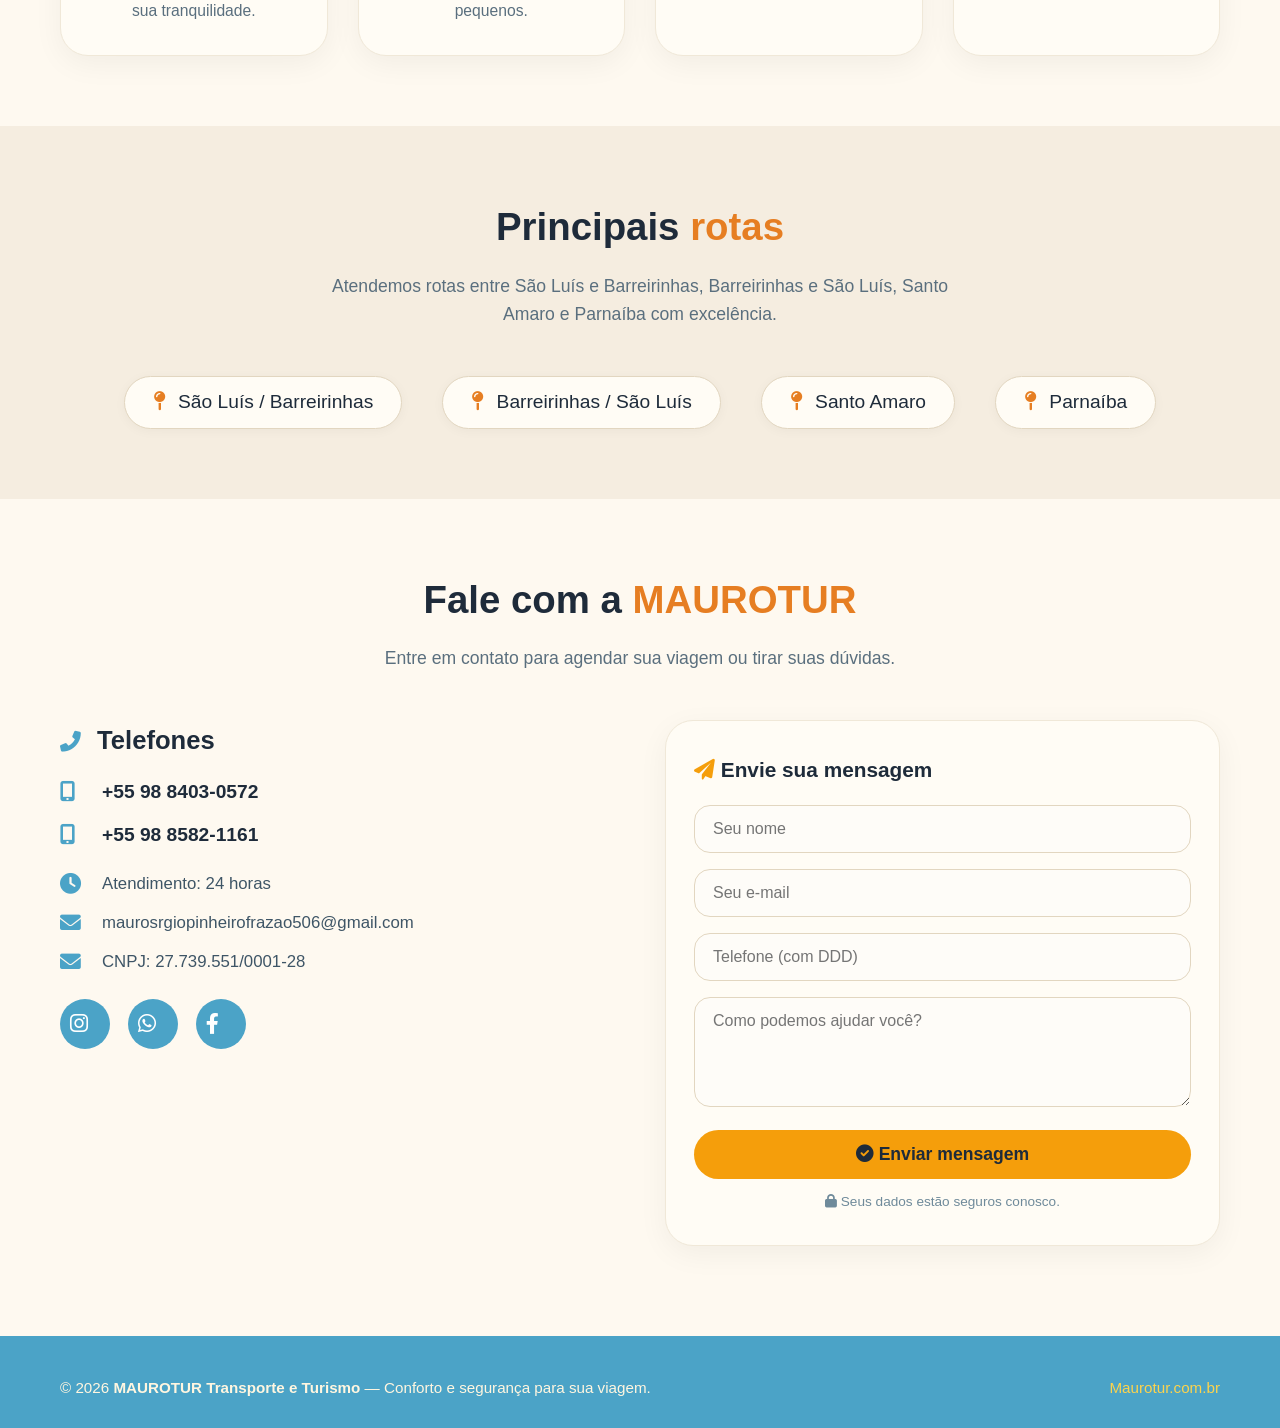
==== commit 66172735: "Atualiza galerias de fotos e vídeos" ====
--- a/index.html
+++ b/index.html
@@ -491,6 +491,90 @@
 
                     </figure>
 
+                                        <figure class="gallery-card">
+
+                                            <img
+                                                class="gallery-image"
+                                                src="vigens/imagens-scroll.jpg/imagen 1 (1).jpeg"
+                                                alt="Paisagem dos Lençóis Maranhenses"
+                                                loading="lazy"
+                                                tabindex="0"
+                                                role="button"
+                                                aria-label="Ampliar imagem"
+                                            >
+
+                                        </figure>
+
+                                        <figure class="gallery-card">
+
+                                            <img
+                                                class="gallery-image"
+                                                src="vigens/imagens-scroll.jpg/imagen 1 (2).jpeg"
+                                                alt="Passeio da MAUROTUR pelos Lençóis Maranhenses"
+                                                loading="lazy"
+                                                tabindex="0"
+                                                role="button"
+                                                aria-label="Ampliar imagem"
+                                            >
+
+                                        </figure>
+
+                                        <figure class="gallery-card">
+
+                                            <img
+                                                class="gallery-image"
+                                                src="vigens/imagens-scroll.jpg/imagen 1 (3).jpeg"
+                                                alt="Paisagem durante a viagem com a MAUROTUR"
+                                                loading="lazy"
+                                                tabindex="0"
+                                                role="button"
+                                                aria-label="Ampliar imagem"
+                                            >
+
+                                        </figure>
+
+                    <figure class="gallery-card">
+                        <video controls preload="metadata" aria-label="Vídeo 1 do passeio MAUROTUR">
+                            <source src="vigens/imagens-scroll.jpg/Videos-site/video2%20(1).mp4" type="video/mp4">
+                            Seu navegador não suporta vídeos.
+                        </video>
+                    </figure>
+
+                    <figure class="gallery-card">
+                        <video controls preload="metadata" aria-label="Vídeo 2 do passeio MAUROTUR">
+                            <source src="vigens/imagens-scroll.jpg/Videos-site/video2%20(2).mp4" type="video/mp4">
+                            Seu navegador não suporta vídeos.
+                        </video>
+                    </figure>
+
+                    <figure class="gallery-card">
+                        <video controls preload="metadata" aria-label="Vídeo 3 do passeio MAUROTUR">
+                            <source src="vigens/imagens-scroll.jpg/Videos-site/video2%20(3).mp4" type="video/mp4">
+                            Seu navegador não suporta vídeos.
+                        </video>
+                    </figure>
+
+                    <figure class="gallery-card">
+                        <video controls preload="metadata" aria-label="Vídeo 4 do passeio MAUROTUR">
+                            <source src="vigens/imagens-scroll.jpg/Videos-site/video2%20(4).mp4" type="video/mp4">
+                            Seu navegador não suporta vídeos.
+                        </video>
+                    </figure>
+
+                    <figure class="gallery-card">
+                        <video controls preload="metadata" aria-label="Vídeo 5 do passeio MAUROTUR">
+                            <source src="vigens/imagens-scroll.jpg/Videos-site/video2%20(5).mp4" type="video/mp4">
+                            Seu navegador não suporta vídeos.
+                        </video>
+                    </figure>
+
+                    <figure class="gallery-card">
+                        <video controls preload="metadata" aria-label="Vídeo 6 do passeio MAUROTUR">
+                            <source src="vigens/imagens-scroll.jpg/Videos-site/video2%20(6).mp4" type="video/mp4">
+                            Seu navegador não suporta vídeos.
+                        </video>
+                    </figure>
+
                 </div>
 
             </div>
--- a/styles.css
+++ b/styles.css
@@ -485,9 +485,11 @@
 
     height: 270px;
 
-    object-fit: cover;
-
-    border-radius: 16px;
+    object-fit: contain;
+
+    background: #f5ede0;
+
+    border-radius: 0;
 
     display: block;
 
@@ -495,6 +497,15 @@
 
     transition:
         transform 0.2s ease;
+}
+
+.gallery-card video {
+    display: block;
+    width: 100%;
+    height: 270px;
+    object-fit: contain;
+    border-radius: 0;
+    background: #f5ede0;
 }
 
 .gallery-card img:hover {
@@ -559,15 +570,17 @@
 }
 
 .gallery-modal-content img {
-    width: 100%;
-
-    max-width: 100%;
+    width: auto;
+
+    height: auto;
+
+    max-width: min(96vw, 1400px);
 
     max-height: 92vh;
 
     object-fit: contain;
 
-    border-radius: 22px;
+    border-radius: 0;
 
     box-shadow:
         0 20px 60px rgba(0, 0, 0, 0.35);
@@ -1275,6 +1288,10 @@
         max-width: 100%;
     }
 
+    .gallery-card video {
+        height: 220px;
+    }
+
     .gallery-viewport {
         width: 100%;
 
@@ -1305,9 +1322,13 @@
     }
 
     .gallery-modal-content img {
+        width: auto;
+
+        height: auto;
+
         max-height: 86vh;
 
-        max-width: 100%;
+        max-width: 96vw;
     }
 
     .gallery-modal-close {
@@ -1482,6 +1503,10 @@
     }
 
     .gallery-card img {
+        height: 210px;
+    }
+
+    .gallery-card video {
         height: 210px;
     }
 
@@ -1531,9 +1556,9 @@
     display: block;
     width: 100%;
     height: 320px;
-    object-fit: cover;
+    object-fit: contain;
     border-radius: 16px;
-    background: #000;
+    background: #f5ede0;
 }
 
 /* ===== VÍDEOS NO CELULAR ===== */
